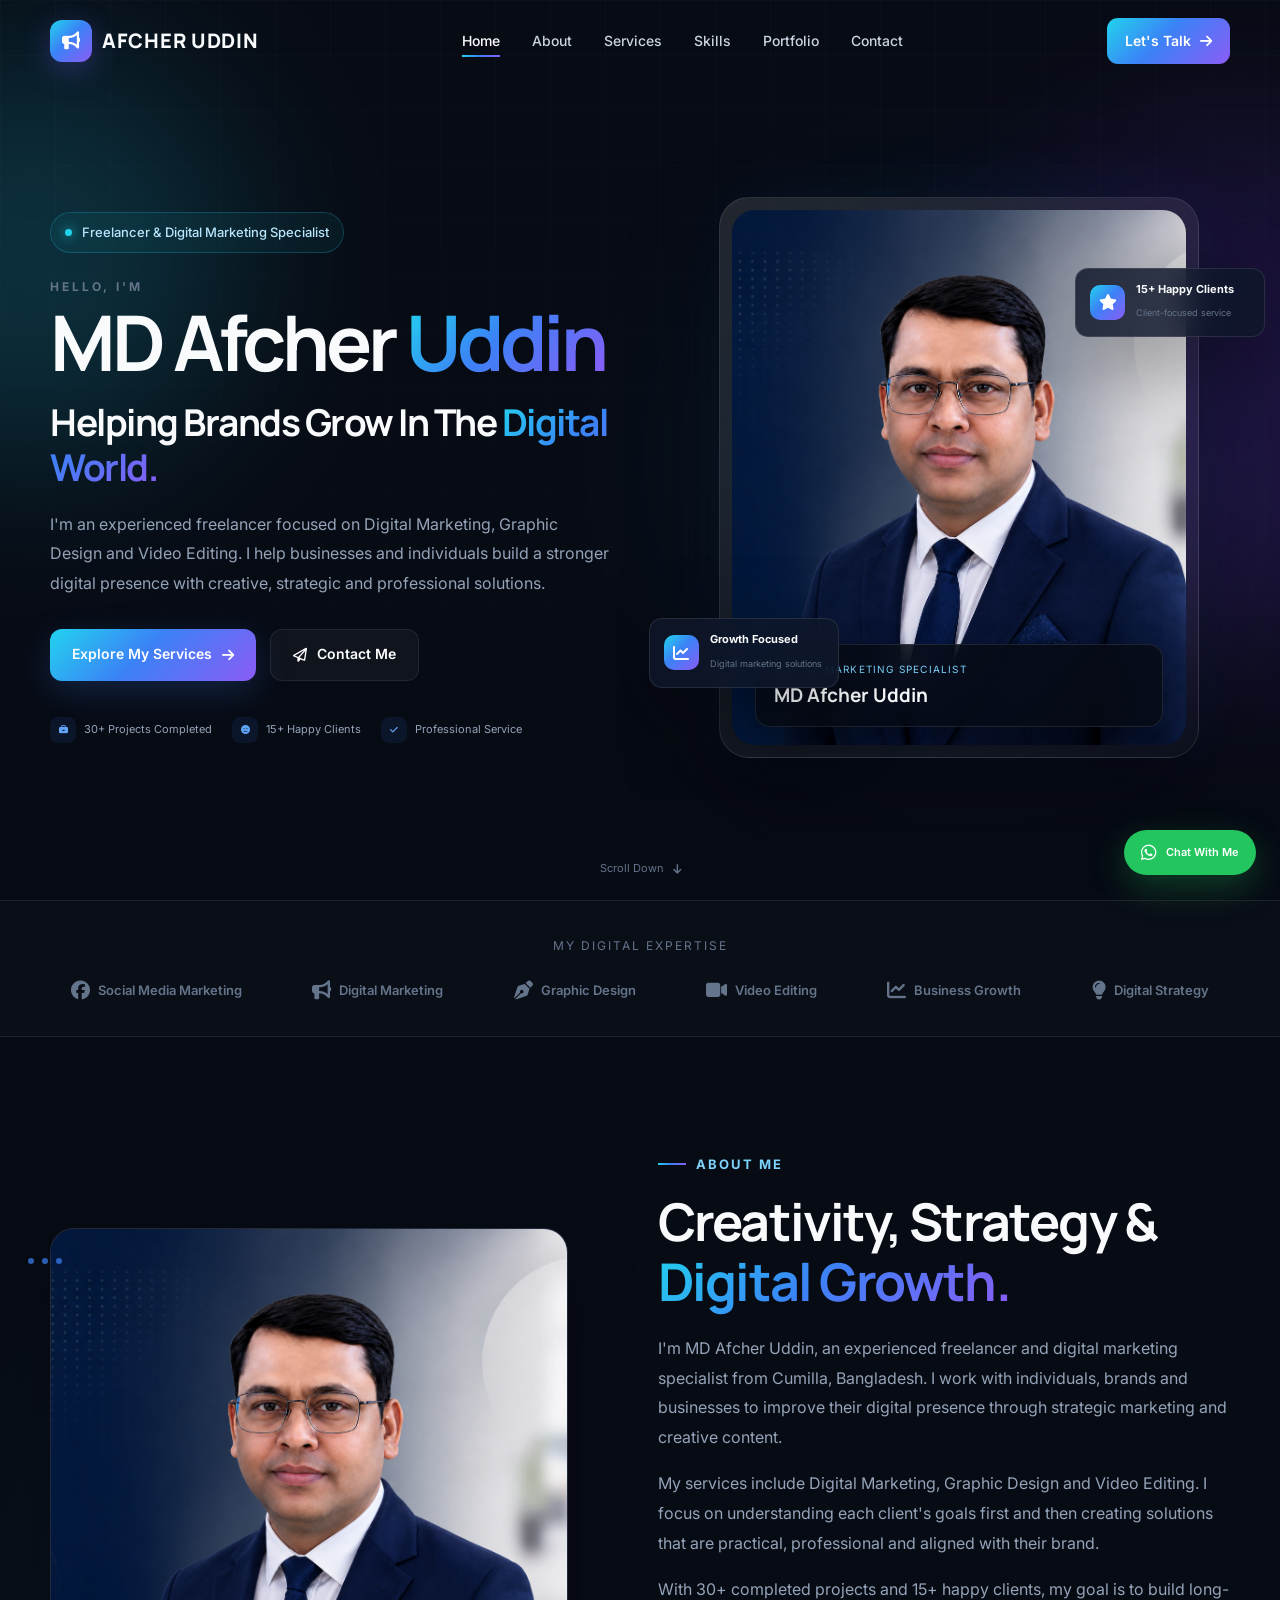
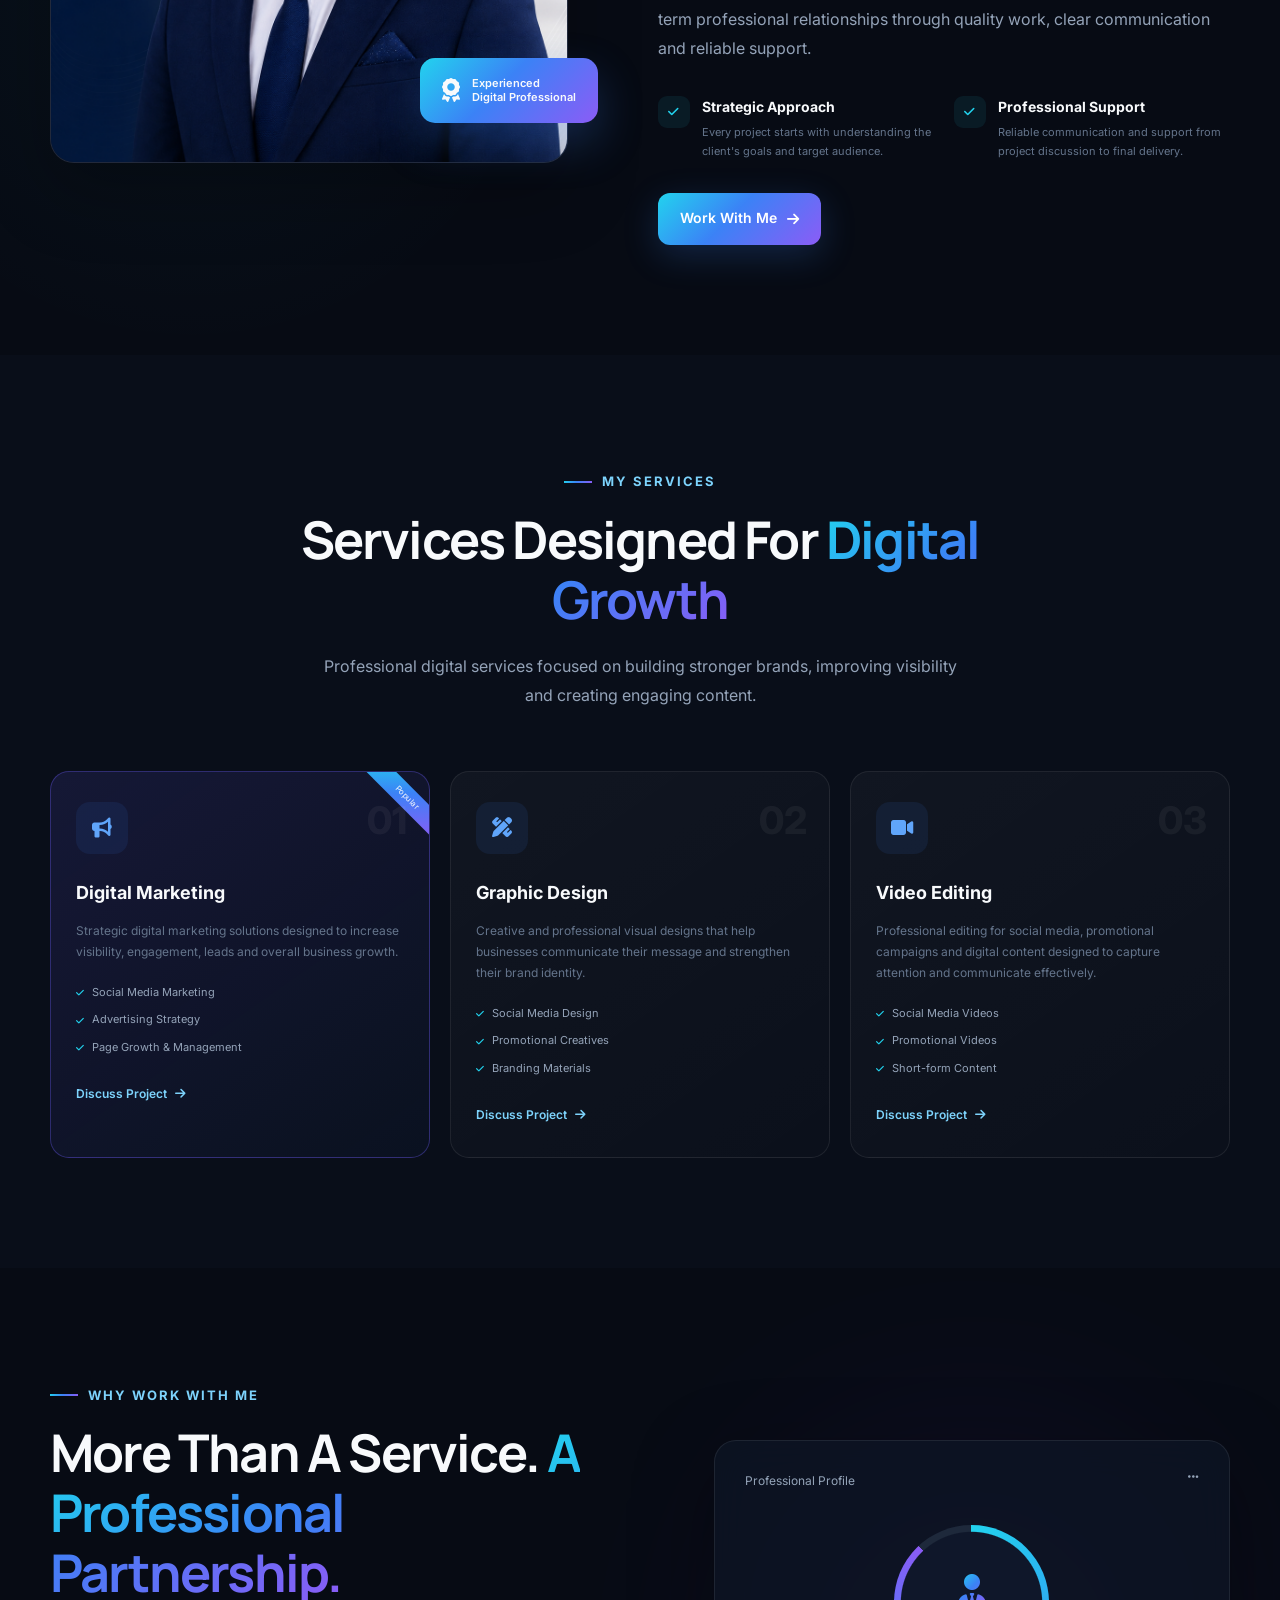
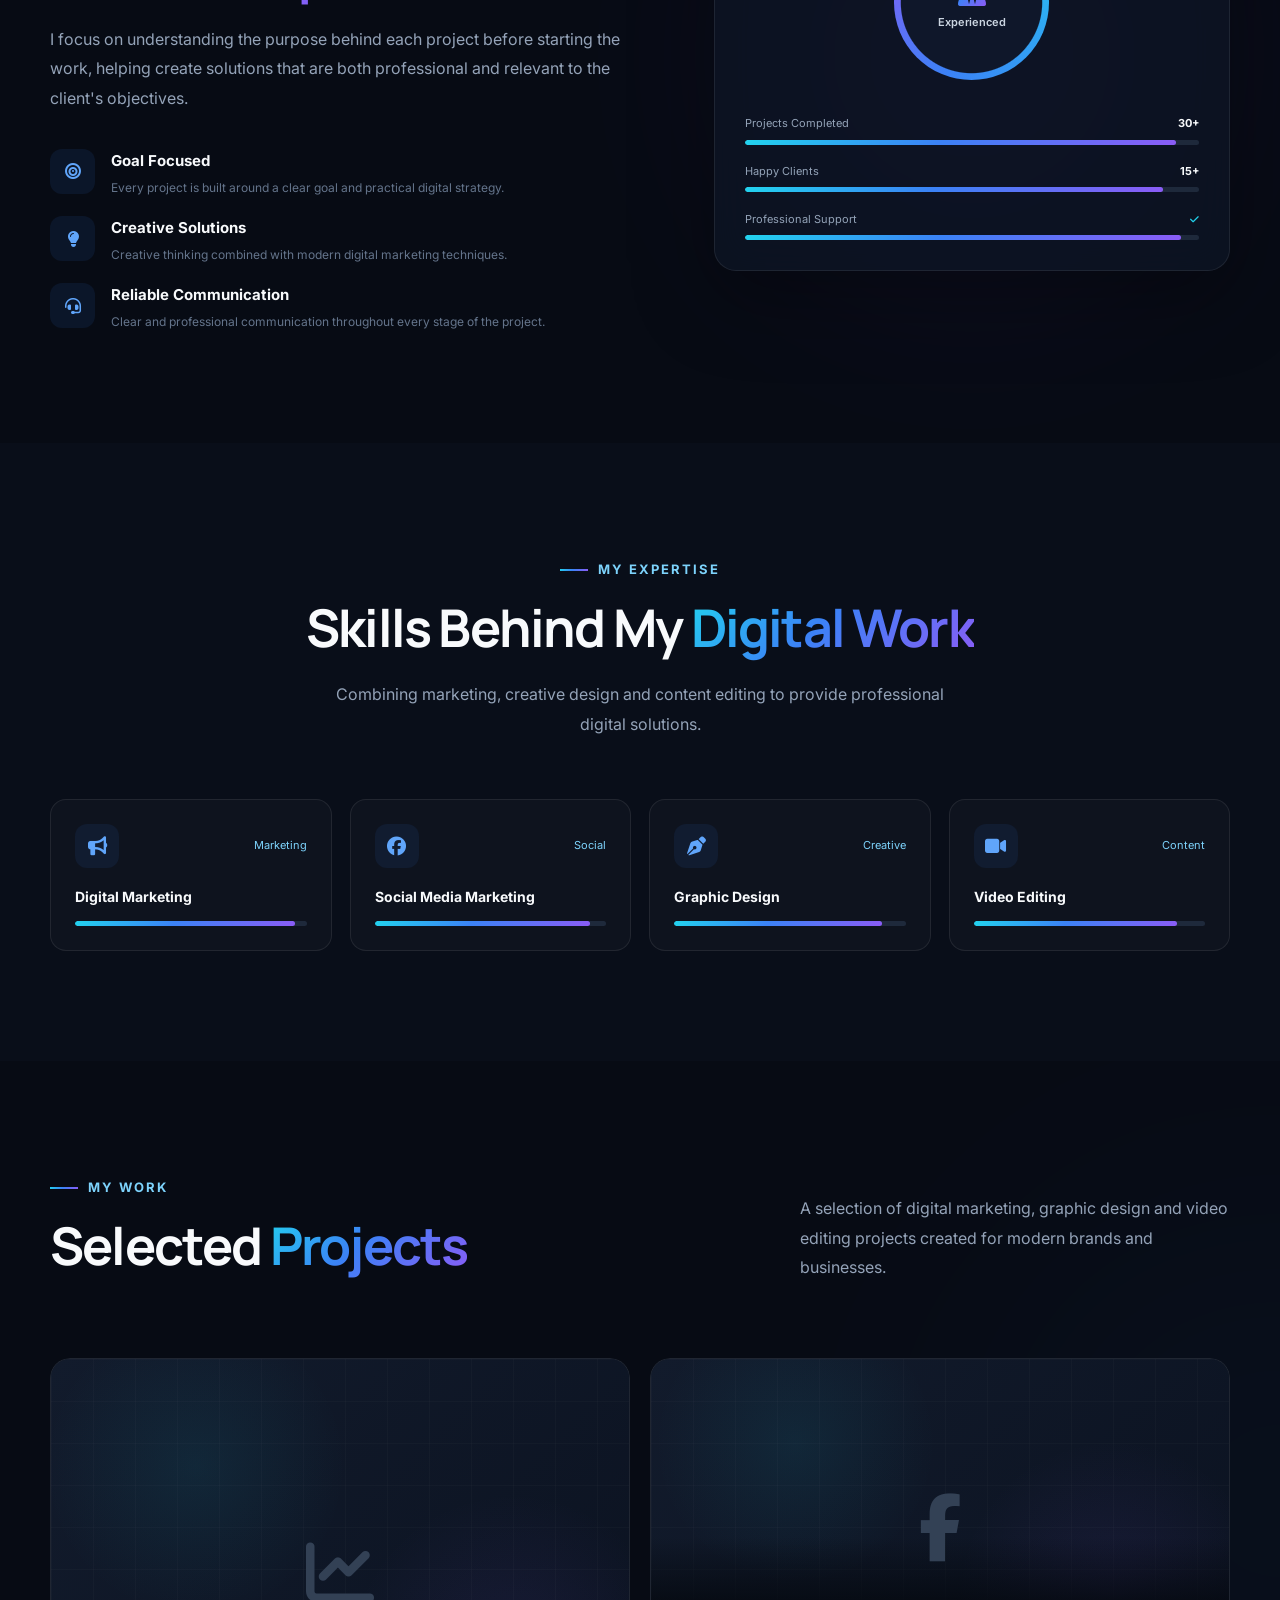
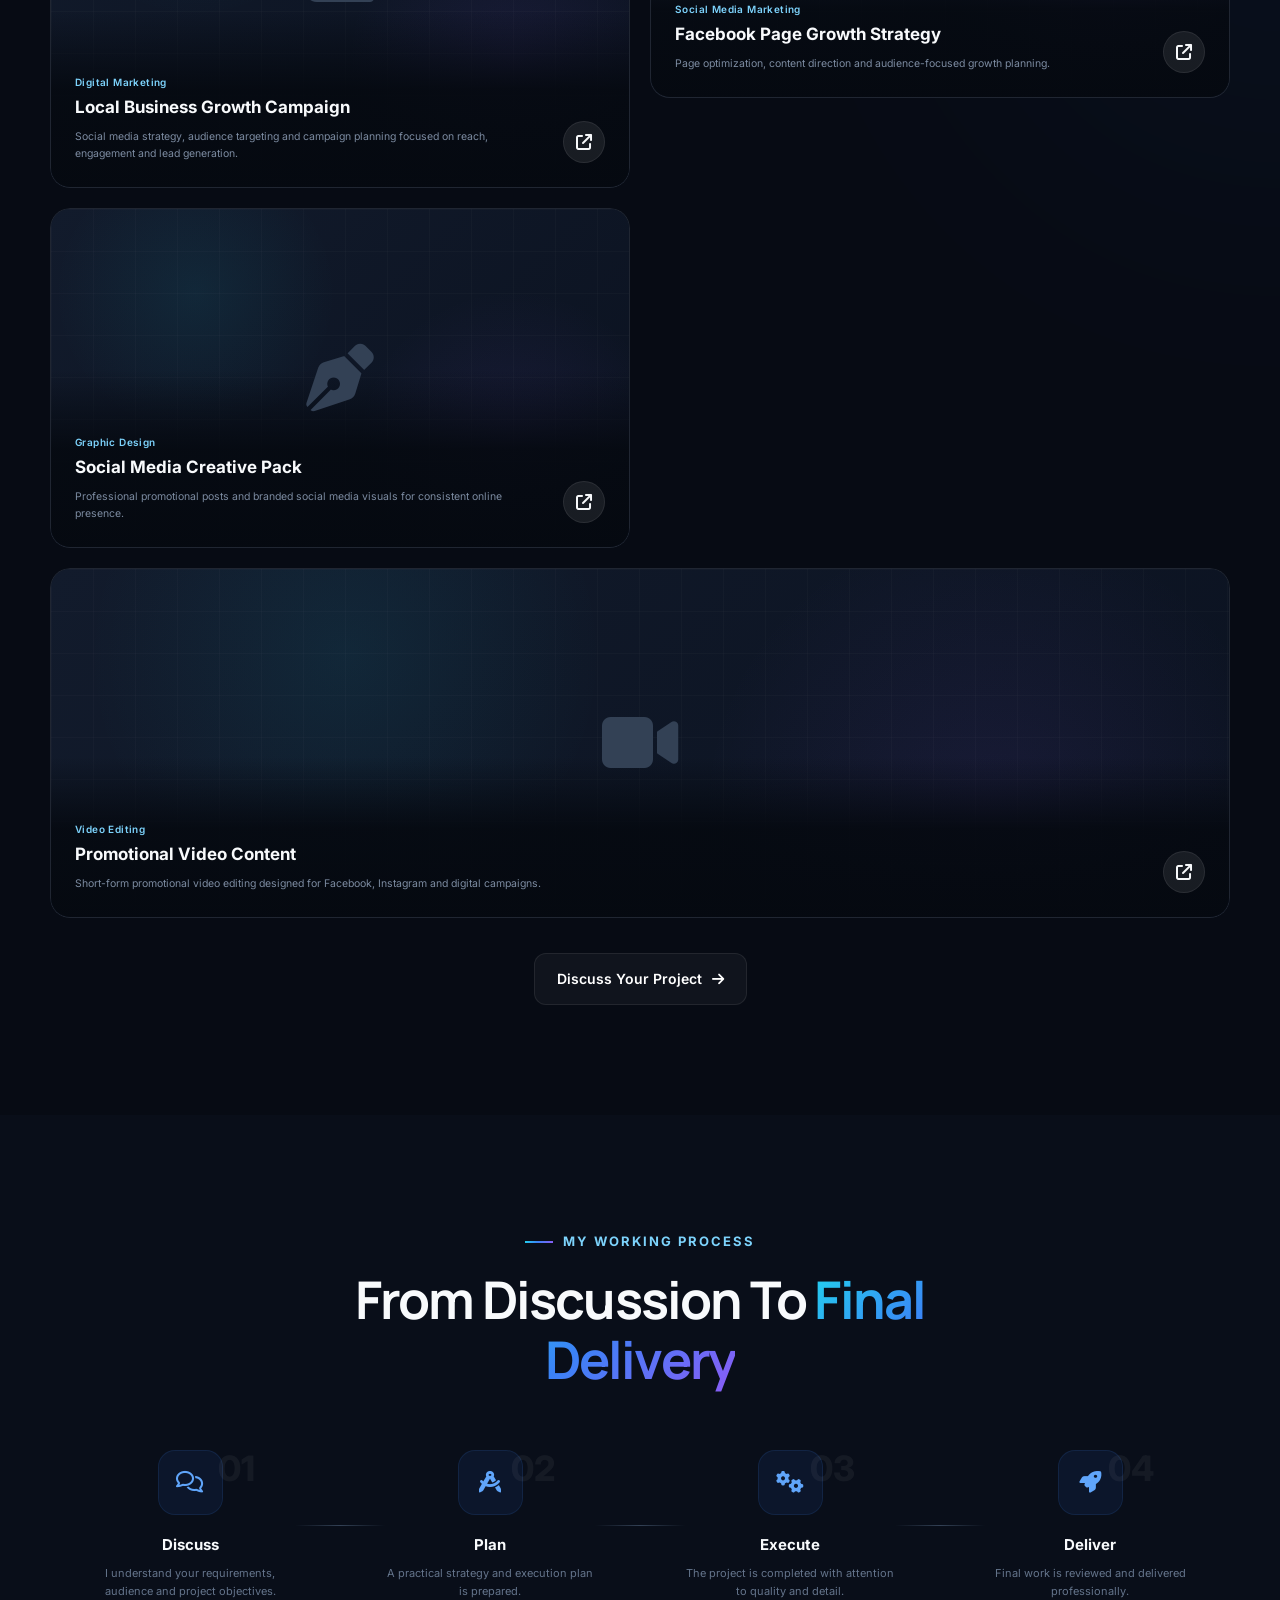
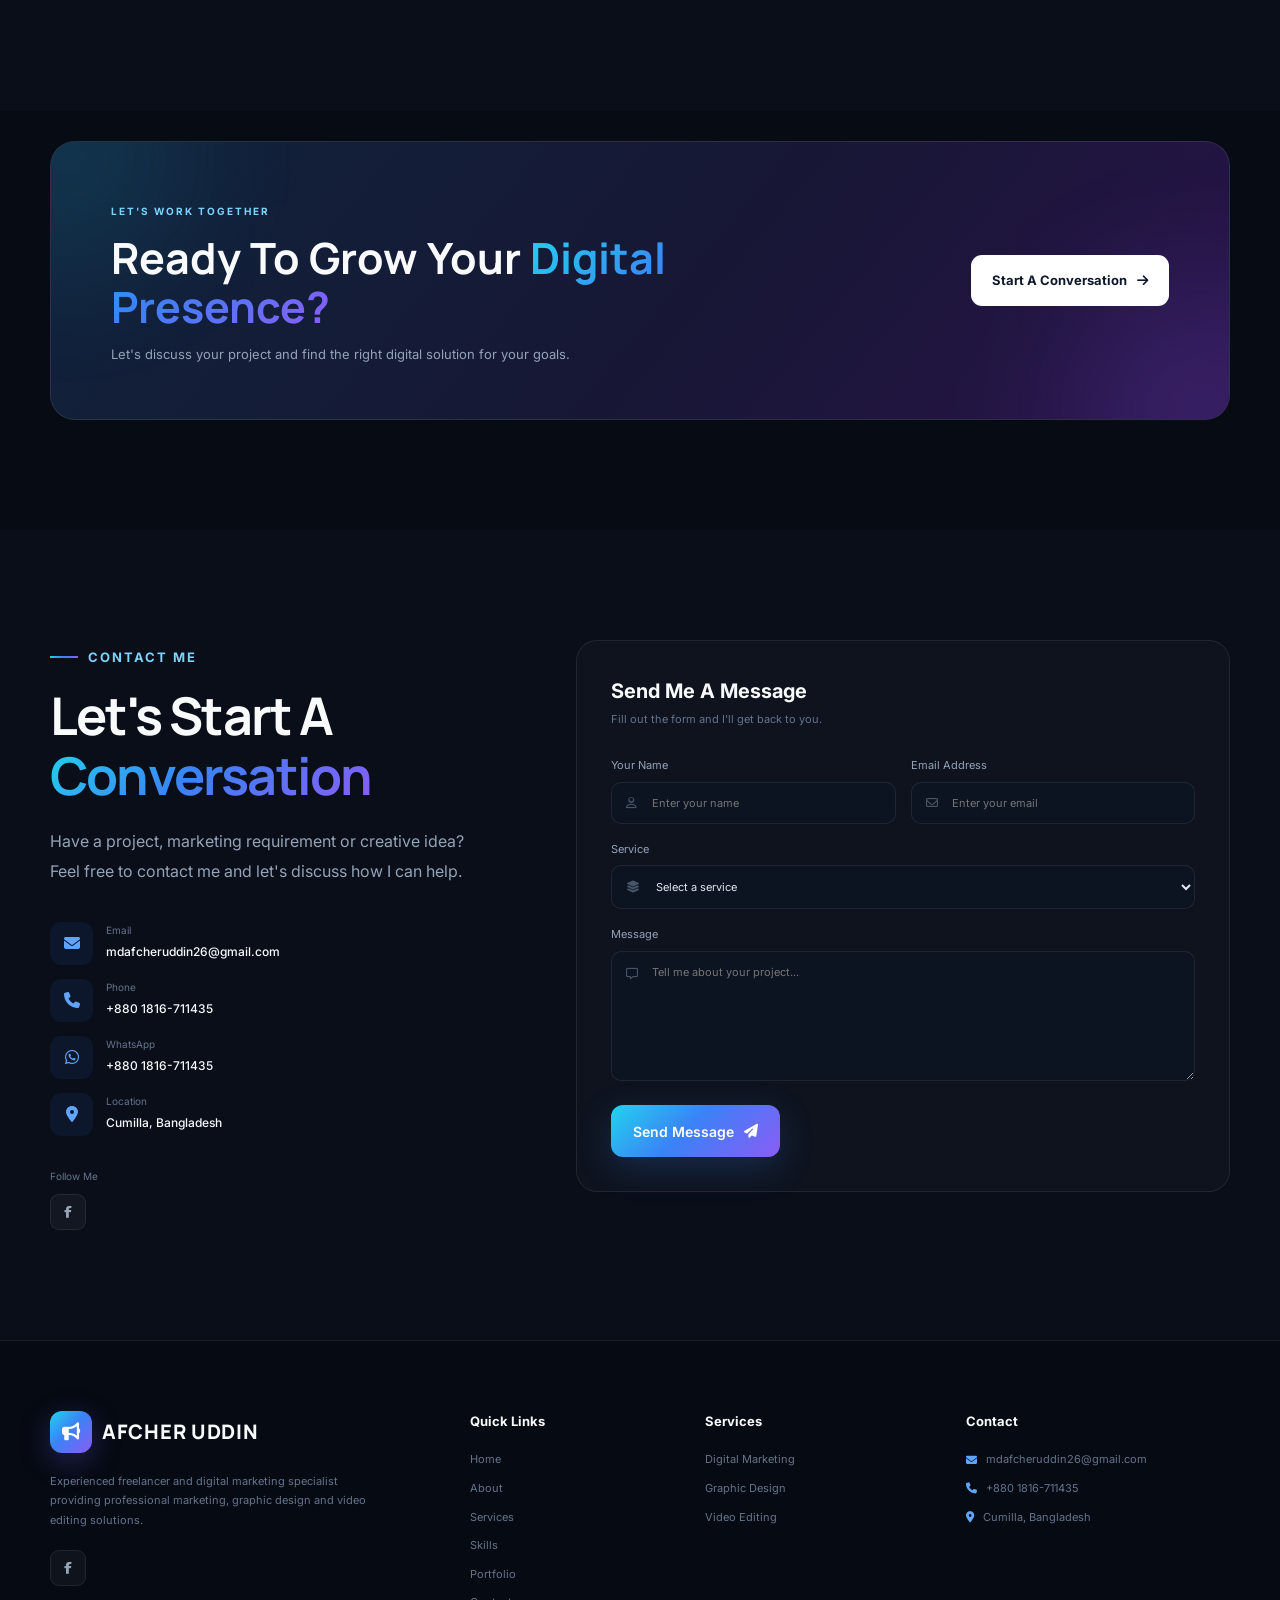
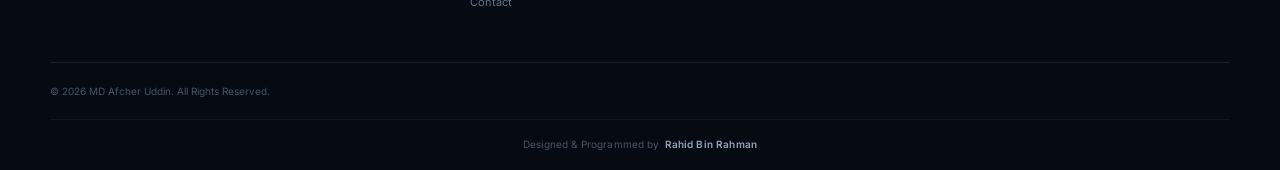
==== index.html @ 325a782a "Add files via upload" ====
<!DOCTYPE html>
<html lang="en">

<head>

    <!-- Google Tag Manager -->
    <script>
    (function(w,d,s,l,i){
        w[l]=w[l]||[];
        w[l].push({'gtm.start': new Date().getTime(),event:'gtm.js'});
        var f=d.getElementsByTagName(s)[0],
        j=d.createElement(s),
        dl=l!='dataLayer'?'&l='+l:'';
        j.async=true;
        j.src='https://www.googletagmanager.com/gtm.js?id='+i+dl;
        f.parentNode.insertBefore(j,f);
    })(window,document,'script','dataLayer','GTM-TC5W5PK8');
    </script>
    <!-- End Google Tag Manager -->

    <meta charset="UTF-8">
    <meta name="viewport" content="width=device-width, initial-scale=1.0">

    <meta name="description"
        content="Official portfolio of MD Afcher Uddin, an experienced freelancer and digital marketing specialist based in Cumilla, Bangladesh.">

    <meta name="keywords"
        content="MD Afcher Uddin, Freelancer, Digital Marketing, Graphic Design, Video Editing, Cumilla Bangladesh">

    <meta name="author" content="MD Afcher Uddin">

    <title>MD Afcher Uddin | Freelancer & Digital Marketing Specialist</title>

    <!-- Font Awesome -->
    <link rel="stylesheet"
        href="https://cdnjs.cloudflare.com/ajax/libs/font-awesome/6.5.2/css/all.min.css">

    <!-- Google Fonts -->
    <link rel="preconnect" href="https://fonts.googleapis.com">
    <link rel="preconnect" href="https://fonts.gstatic.com" crossorigin>

    <link
        href="https://fonts.googleapis.com/css2?family=Inter:wght@400;500;600;700;800&family=Manrope:wght@400;500;600;700;800&display=swap"
        rel="stylesheet">

    <!-- Main CSS -->
    <link rel="stylesheet" href="css/style.css">
</head>

<body>

    <!-- Google Tag Manager (noscript) -->
    <noscript>
        <iframe
            src="https://www.googletagmanager.com/ns.html?id=GTM-TC5W5PK8"
            height="0"
            width="0"
            style="display:none;visibility:hidden">
        </iframe>
    </noscript>
    <!-- End Google Tag Manager (noscript) -->


    <!-- HEADER -->
    <header class="header" id="header">

        <nav class="navbar container">

            <a href="#home" class="logo">

                <span class="logo-icon">
                    <i class="fa-solid fa-bullhorn"></i>
                </span>

                <span class="logo-text">
                    AFCHER UDDIN
                </span>

            </a>

            <ul class="nav-menu" id="navMenu">

                <li>
                    <a href="#home" class="nav-link active">
                        Home
                    </a>
                </li>

                <li>
                    <a href="#about" class="nav-link">
                        About
                    </a>
                </li>

                <li>
                    <a href="#services" class="nav-link">
                        Services
                    </a>
                </li>

                <li>
                    <a href="#skills" class="nav-link">
                        Skills
                    </a>
                </li>

                <li>
                    <a href="#portfolio" class="nav-link">
                        Portfolio
                    </a>
                </li>

                <li>
                    <a href="#contact" class="nav-link">
                        Contact
                    </a>
                </li>

            </ul>

            <div class="nav-actions">

                <a href="#contact" class="nav-btn">
                    Let's Talk
                    <i class="fa-solid fa-arrow-right"></i>
                </a>

                <button
                    class="menu-toggle"
                    id="menuToggle"
                    aria-label="Open navigation menu">

                    <i class="fa-solid fa-bars"></i>

                </button>

            </div>

        </nav>

    </header>


    <main>

        <!-- HERO -->
        <section class="hero section" id="home">

            <div class="hero-bg">
                <div class="hero-shape shape-one"></div>
                <div class="hero-shape shape-two"></div>
                <div class="hero-grid"></div>
            </div>

            <div class="hero-container container">

                <div class="hero-content">

                    <div class="hero-badge">
                        <span class="badge-dot"></span>
                        Freelancer & Digital Marketing Specialist
                    </div>

                    <p class="hero-intro">
                        HELLO, I'M
                    </p>

                    <h1 class="hero-title">

                        MD Afcher

                        <span class="gradient-text">
                            Uddin
                        </span>

                    </h1>

                    <h2 class="hero-subtitle">

                        Helping Brands Grow In The

                        <span class="gradient-text">
                            Digital World.
                        </span>

                    </h2>

                    <p class="hero-description">
                        I'm an experienced freelancer focused on Digital Marketing,
                        Graphic Design and Video Editing. I help businesses and
                        individuals build a stronger digital presence with creative,
                        strategic and professional solutions.
                    </p>

                    <div class="hero-buttons">

                        <a href="#services" class="primary-btn">

                            Explore My Services

                            <i class="fa-solid fa-arrow-right"></i>

                        </a>

                        <a href="#contact" class="secondary-btn">

                            <i class="fa-regular fa-paper-plane"></i>

                            Contact Me

                        </a>

                    </div>


                    <div class="hero-highlights">

                        <div class="hero-highlight">

                            <span class="highlight-icon">
                                <i class="fa-solid fa-briefcase"></i>
                            </span>

                            <span>
                                30+ Projects Completed
                            </span>

                        </div>


                        <div class="hero-highlight">

                            <span class="highlight-icon">
                                <i class="fa-solid fa-face-smile"></i>
                            </span>

                            <span>
                                15+ Happy Clients
                            </span>

                        </div>


                        <div class="hero-highlight">

                            <span class="highlight-icon">
                                <i class="fa-solid fa-check"></i>
                            </span>

                            <span>
                                Professional Service
                            </span>

                        </div>

                    </div>

                </div>


                <!-- HERO PHOTO -->
                <div class="hero-visual hero-person-visual">

                    <div class="hero-image-glow"></div>

                    <div class="hero-person-card">

                        <div class="hero-photo-frame">

                            <img
                                src="images/afcher-uddin.png"
                                alt="MD Afcher Uddin"
                                class="hero-person-image">

                        </div>

                        <div class="hero-name-card">

                            <span>
                                Digital Marketing Specialist
                            </span>

                            <strong>
                                MD Afcher Uddin
                            </strong>

                        </div>

                    </div>


                    <div class="floating-card floating-card-one">

                        <div class="floating-icon">
                            <i class="fa-solid fa-chart-line"></i>
                        </div>

                        <div>
                            <strong>Growth Focused</strong>
                            <span>Digital marketing solutions</span>
                        </div>

                    </div>


                    <div class="floating-card floating-card-two">

                        <div class="floating-icon">
                            <i class="fa-solid fa-star"></i>
                        </div>

                        <div>
                            <strong>15+ Happy Clients</strong>
                            <span>Client-focused service</span>
                        </div>

                    </div>

                </div>

            </div>


            <a href="#about" class="scroll-down">

                <span>
                    Scroll Down
                </span>

                <i class="fa-solid fa-arrow-down"></i>

            </a>

        </section>


        <!-- EXPERTISE STRIP -->
        <section class="trusted-section">

            <div class="container">

                <p class="trusted-title">
                    My Digital Expertise
                </p>

                <div class="trusted-items">

                    <div class="trusted-item">
                        <i class="fa-brands fa-facebook"></i>
                        <span>Social Media Marketing</span>
                    </div>

                    <div class="trusted-item">
                        <i class="fa-solid fa-bullhorn"></i>
                        <span>Digital Marketing</span>
                    </div>

                    <div class="trusted-item">
                        <i class="fa-solid fa-pen-nib"></i>
                        <span>Graphic Design</span>
                    </div>

                    <div class="trusted-item">
                        <i class="fa-solid fa-video"></i>
                        <span>Video Editing</span>
                    </div>

                    <div class="trusted-item">
                        <i class="fa-solid fa-chart-line"></i>
                        <span>Business Growth</span>
                    </div>

                    <div class="trusted-item">
                        <i class="fa-solid fa-lightbulb"></i>
                        <span>Digital Strategy</span>
                    </div>

                </div>

            </div>

        </section>


        <!-- ABOUT -->
        <section class="about section" id="about">

            <div class="container about-container">

                <div class="about-visual">

                    <div class="about-image-box">

                        <img
                            src="images/afcher-uddin.png"
                            alt="MD Afcher Uddin">

                    </div>


                    <div class="about-experience-card">

                        <i class="fa-solid fa-award"></i>

                        <span>
                            Experienced
                            <br>
                            Digital Professional
                        </span>

                    </div>


                    <div class="about-decoration">
                        <span></span>
                        <span></span>
                        <span></span>
                    </div>

                </div>


                <div class="about-content">

                    <div class="section-label">
                        <span></span>
                        ABOUT ME
                    </div>

                    <h2 class="section-title">

                        Creativity, Strategy &

                        <span>
                            Digital Growth.
                        </span>

                    </h2>

                    <p class="section-description">
                        I'm MD Afcher Uddin, an experienced freelancer and digital
                        marketing specialist from Cumilla, Bangladesh. I work with
                        individuals, brands and businesses to improve their digital
                        presence through strategic marketing and creative content.
                    </p>

                    <p class="section-description">
                        My services include Digital Marketing, Graphic Design and
                        Video Editing. I focus on understanding each client's goals
                        first and then creating solutions that are practical,
                        professional and aligned with their brand.
                    </p>

                    <p class="section-description">
                        With 30+ completed projects and 15+ happy clients, my goal is
                        to build long-term professional relationships through quality
                        work, clear communication and reliable support.
                    </p>


                    <div class="about-features">

                        <div class="about-feature">

                            <div class="feature-check">
                                <i class="fa-solid fa-check"></i>
                            </div>

                            <div>

                                <h4>
                                    Strategic Approach
                                </h4>

                                <p>
                                    Every project starts with understanding the
                                    client's goals and target audience.
                                </p>

                            </div>

                        </div>


                        <div class="about-feature">

                            <div class="feature-check">
                                <i class="fa-solid fa-check"></i>
                            </div>

                            <div>

                                <h4>
                                    Professional Support
                                </h4>

                                <p>
                                    Reliable communication and support from project
                                    discussion to final delivery.
                                </p>

                            </div>

                        </div>

                    </div>


                    <a href="#contact" class="primary-btn">

                        Work With Me

                        <i class="fa-solid fa-arrow-right"></i>

                    </a>

                </div>

            </div>

        </section>


        <!-- SERVICES -->
        <section class="services section" id="services">

            <div class="container">

                <div class="section-heading center">

                    <div class="section-label">
                        <span></span>
                        MY SERVICES
                    </div>

                    <h2 class="section-title">

                        Services Designed For

                        <span>
                            Digital Growth
                        </span>

                    </h2>

                    <p class="section-description">
                        Professional digital services focused on building stronger
                        brands, improving visibility and creating engaging content.
                    </p>

                </div>


                <div class="services-grid">

                    <!-- SERVICE 01 -->
                    <article class="service-card featured">

                        <div class="featured-tag">
                            Popular
                        </div>

                        <div class="service-number">
                            01
                        </div>

                        <div class="service-icon">
                            <i class="fa-solid fa-bullhorn"></i>
                        </div>

                        <h3>
                            Digital Marketing
                        </h3>

                        <p>
                            Strategic digital marketing solutions designed to
                            increase visibility, engagement, leads and overall
                            business growth.
                        </p>

                        <ul>

                            <li>
                                <i class="fa-solid fa-check"></i>
                                Social Media Marketing
                            </li>

                            <li>
                                <i class="fa-solid fa-check"></i>
                                Advertising Strategy
                            </li>

                            <li>
                                <i class="fa-solid fa-check"></i>
                                Page Growth & Management
                            </li>

                        </ul>

                        <a href="#contact" class="service-link">

                            Discuss Project

                            <i class="fa-solid fa-arrow-right"></i>

                        </a>

                    </article>


                    <!-- SERVICE 02 -->
                    <article class="service-card">

                        <div class="service-number">
                            02
                        </div>

                        <div class="service-icon">
                            <i class="fa-solid fa-pen-ruler"></i>
                        </div>

                        <h3>
                            Graphic Design
                        </h3>

                        <p>
                            Creative and professional visual designs that help
                            businesses communicate their message and strengthen
                            their brand identity.
                        </p>

                        <ul>

                            <li>
                                <i class="fa-solid fa-check"></i>
                                Social Media Design
                            </li>

                            <li>
                                <i class="fa-solid fa-check"></i>
                                Promotional Creatives
                            </li>

                            <li>
                                <i class="fa-solid fa-check"></i>
                                Branding Materials
                            </li>

                        </ul>

                        <a href="#contact" class="service-link">

                            Discuss Project

                            <i class="fa-solid fa-arrow-right"></i>

                        </a>

                    </article>


                    <!-- SERVICE 03 -->
                    <article class="service-card">

                        <div class="service-number">
                            03
                        </div>

                        <div class="service-icon">
                            <i class="fa-solid fa-video"></i>
                        </div>

                        <h3>
                            Video Editing
                        </h3>

                        <p>
                            Professional editing for social media, promotional
                            campaigns and digital content designed to capture
                            attention and communicate effectively.
                        </p>

                        <ul>

                            <li>
                                <i class="fa-solid fa-check"></i>
                                Social Media Videos
                            </li>

                            <li>
                                <i class="fa-solid fa-check"></i>
                                Promotional Videos
                            </li>

                            <li>
                                <i class="fa-solid fa-check"></i>
                                Short-form Content
                            </li>

                        </ul>

                        <a href="#contact" class="service-link">

                            Discuss Project

                            <i class="fa-solid fa-arrow-right"></i>

                        </a>

                    </article>

                </div>

            </div>

        </section>


        <!-- WHY WORK WITH ME -->
        <section class="why-us section">

            <div class="container why-container">

                <div class="why-content">

                    <div class="section-label">
                        <span></span>
                        WHY WORK WITH ME
                    </div>

                    <h2 class="section-title">

                        More Than A Service.

                        <span>
                            A Professional Partnership.
                        </span>

                    </h2>

                    <p class="section-description">
                        I focus on understanding the purpose behind each project
                        before starting the work, helping create solutions that are
                        both professional and relevant to the client's objectives.
                    </p>


                    <div class="why-list">

                        <div class="why-item">

                            <div class="why-icon">
                                <i class="fa-solid fa-bullseye"></i>
                            </div>

                            <div>

                                <h4>
                                    Goal Focused
                                </h4>

                                <p>
                                    Every project is built around a clear goal and
                                    practical digital strategy.
                                </p>

                            </div>

                        </div>


                        <div class="why-item">

                            <div class="why-icon">
                                <i class="fa-solid fa-lightbulb"></i>
                            </div>

                            <div>

                                <h4>
                                    Creative Solutions
                                </h4>

                                <p>
                                    Creative thinking combined with modern digital
                                    marketing techniques.
                                </p>

                            </div>

                        </div>


                        <div class="why-item">

                            <div class="why-icon">
                                <i class="fa-solid fa-headset"></i>
                            </div>

                            <div>

                                <h4>
                                    Reliable Communication
                                </h4>

                                <p>
                                    Clear and professional communication throughout
                                    every stage of the project.
                                </p>

                            </div>

                        </div>

                    </div>

                </div>


                <div class="why-visual">

                    <div class="why-main-card">

                        <div class="why-card-top">

                            <span>
                                Professional Profile
                            </span>

                            <i class="fa-solid fa-ellipsis"></i>

                        </div>


                        <div class="professional-circle">

                            <div class="score-circle">

                                <i class="fa-solid fa-user-tie"></i>

                                <span>
                                    Experienced
                                </span>

                            </div>

                        </div>


                        <div class="performance-list">

                            <div class="performance-item">

                                <div class="performance-info">

                                    <span>
                                        Projects Completed
                                    </span>

                                    <strong>
                                        30+
                                    </strong>

                                </div>

                                <div class="progress-bar">
                                    <span style="width: 95%;"></span>
                                </div>

                            </div>


                            <div class="performance-item">

                                <div class="performance-info">

                                    <span>
                                        Happy Clients
                                    </span>

                                    <strong>
                                        15+
                                    </strong>

                                </div>

                                <div class="progress-bar">
                                    <span style="width: 92%;"></span>
                                </div>

                            </div>


                            <div class="performance-item">

                                <div class="performance-info">

                                    <span>
                                        Professional Support
                                    </span>

                                    <i class="fa-solid fa-check"></i>

                                </div>

                                <div class="progress-bar">
                                    <span style="width: 96%;"></span>
                                </div>

                            </div>

                        </div>

                    </div>

                </div>

            </div>

        </section>


        <!-- SKILLS -->
        <section class="skills section" id="skills">

            <div class="container">

                <div class="section-heading center">

                    <div class="section-label">
                        <span></span>
                        MY EXPERTISE
                    </div>

                    <h2 class="section-title">

                        Skills Behind My

                        <span>
                            Digital Work
                        </span>

                    </h2>

                    <p class="section-description">
                        Combining marketing, creative design and content editing to
                        provide professional digital solutions.
                    </p>

                </div>


                <div class="skills-wrapper">

                    <div class="skill-card">

                        <div class="skill-top">

                            <div class="skill-icon">
                                <i class="fa-solid fa-bullhorn"></i>
                            </div>

                            <span>
                                Marketing
                            </span>

                        </div>

                        <h4>
                            Digital Marketing
                        </h4>

                        <div class="skill-progress">
                            <span style="width: 95%;"></span>
                        </div>

                    </div>


                    <div class="skill-card">

                        <div class="skill-top">

                            <div class="skill-icon">
                                <i class="fa-brands fa-facebook"></i>
                            </div>

                            <span>
                                Social
                            </span>

                        </div>

                        <h4>
                            Social Media Marketing
                        </h4>

                        <div class="skill-progress">
                            <span style="width: 93%;"></span>
                        </div>

                    </div>


                    <div class="skill-card">

                        <div class="skill-top">

                            <div class="skill-icon">
                                <i class="fa-solid fa-pen-nib"></i>
                            </div>

                            <span>
                                Creative
                            </span>

                        </div>

                        <h4>
                            Graphic Design
                        </h4>

                        <div class="skill-progress">
                            <span style="width: 90%;"></span>
                        </div>

                    </div>


                    <div class="skill-card">

                        <div class="skill-top">

                            <div class="skill-icon">
                                <i class="fa-solid fa-video"></i>
                            </div>

                            <span>
                                Content
                            </span>

                        </div>

                        <h4>
                            Video Editing
                        </h4>

                        <div class="skill-progress">
                            <span style="width: 88%;"></span>
                        </div>

                    </div>

                </div>

            </div>

        </section>

        <!-- PORTFOLIO -->
        <section class="portfolio section" id="portfolio">

            <div class="container">

                <div class="section-heading portfolio-heading">

                    <div>

                        <div class="section-label">
                            <span></span>
                            MY WORK
                        </div>

                        <h2 class="section-title">

                            Selected

                            <span>
                                Projects
                            </span>

                        </h2>

                    </div>

                    <p class="section-description">
                        A selection of digital marketing, graphic design and
                        video editing projects created for modern brands and businesses.
                    </p>

                </div>


                <div class="portfolio-grid">

                    <article class="portfolio-card portfolio-large">

                        <div class="portfolio-image">

                            <div class="portfolio-placeholder">
                                <i class="fa-solid fa-chart-line"></i>
                            </div>

                            <div class="portfolio-overlay">

                                <div>
                                    <span>Digital Marketing</span>
                                    <h3>Local Business Growth Campaign</h3>
                                    <p>
                                        Social media strategy, audience targeting and
                                        campaign planning focused on reach, engagement
                                        and lead generation.
                                    </p>
                                </div>

                                <a href="#contact" aria-label="Discuss this project">
                                    <i class="fa-solid fa-arrow-up-right-from-square"></i>
                                </a>

                            </div>

                        </div>

                    </article>


                    <article class="portfolio-card">

                        <div class="portfolio-image">

                            <div class="portfolio-placeholder">
                                <i class="fa-brands fa-facebook-f"></i>
                            </div>

                            <div class="portfolio-overlay">

                                <div>
                                    <span>Social Media Marketing</span>
                                    <h3>Facebook Page Growth Strategy</h3>
                                    <p>
                                        Page optimization, content direction and
                                        audience-focused growth planning.
                                    </p>
                                </div>

                                <a href="#contact" aria-label="Discuss this project">
                                    <i class="fa-solid fa-arrow-up-right-from-square"></i>
                                </a>

                            </div>

                        </div>

                    </article>


                    <article class="portfolio-card">

                        <div class="portfolio-image">

                            <div class="portfolio-placeholder">
                                <i class="fa-solid fa-pen-nib"></i>
                            </div>

                            <div class="portfolio-overlay">

                                <div>
                                    <span>Graphic Design</span>
                                    <h3>Social Media Creative Pack</h3>
                                    <p>
                                        Professional promotional posts and branded
                                        social media visuals for consistent online presence.
                                    </p>
                                </div>

                                <a href="#contact" aria-label="Discuss this project">
                                    <i class="fa-solid fa-arrow-up-right-from-square"></i>
                                </a>

                            </div>

                        </div>

                    </article>


                    <article class="portfolio-card portfolio-wide">

                        <div class="portfolio-image">

                            <div class="portfolio-placeholder">
                                <i class="fa-solid fa-video"></i>
                            </div>

                            <div class="portfolio-overlay">

                                <div>
                                    <span>Video Editing</span>
                                    <h3>Promotional Video Content</h3>
                                    <p>
                                        Short-form promotional video editing designed
                                        for Facebook, Instagram and digital campaigns.
                                    </p>
                                </div>

                                <a href="#contact" aria-label="Discuss this project">
                                    <i class="fa-solid fa-arrow-up-right-from-square"></i>
                                </a>

                            </div>

                        </div>

                    </article>

                </div>


                <div class="portfolio-button">

                    <a href="#contact" class="secondary-btn">
                        Discuss Your Project
                        <i class="fa-solid fa-arrow-right"></i>
                    </a>

                </div>

            </div>

        </section>


        <!-- PROCESS -->
        <section class="process section">

            <div class="container">

                <div class="section-heading center">

                    <div class="section-label">
                        <span></span>
                        MY WORKING PROCESS
                    </div>

                    <h2 class="section-title">

                        From Discussion To

                        <span>
                            Final Delivery
                        </span>

                    </h2>

                </div>


                <div class="process-grid">

                    <div class="process-card">

                        <span class="process-number">
                            01
                        </span>

                        <div class="process-icon">
                            <i class="fa-regular fa-comments"></i>
                        </div>

                        <h3>
                            Discuss
                        </h3>

                        <p>
                            I understand your requirements, audience and project
                            objectives.
                        </p>

                    </div>


                    <div class="process-line"></div>


                    <div class="process-card">

                        <span class="process-number">
                            02
                        </span>

                        <div class="process-icon">
                            <i class="fa-solid fa-compass-drafting"></i>
                        </div>

                        <h3>
                            Plan
                        </h3>

                        <p>
                            A practical strategy and execution plan is prepared.
                        </p>

                    </div>


                    <div class="process-line"></div>


                    <div class="process-card">

                        <span class="process-number">
                            03
                        </span>

                        <div class="process-icon">
                            <i class="fa-solid fa-gears"></i>
                        </div>

                        <h3>
                            Execute
                        </h3>

                        <p>
                            The project is completed with attention to quality
                            and detail.
                        </p>

                    </div>


                    <div class="process-line"></div>


                    <div class="process-card">

                        <span class="process-number">
                            04
                        </span>

                        <div class="process-icon">
                            <i class="fa-solid fa-rocket"></i>
                        </div>

                        <h3>
                            Deliver
                        </h3>

                        <p>
                            Final work is reviewed and delivered professionally.
                        </p>

                    </div>

                </div>

            </div>

        </section>


        <!-- CTA -->
        <section class="cta-section">

            <div class="container">

                <div class="cta-box">

                    <div class="cta-decoration cta-decoration-one"></div>
                    <div class="cta-decoration cta-decoration-two"></div>

                    <div class="cta-content">

                        <span class="cta-small">
                            LET'S WORK TOGETHER
                        </span>

                        <h2>

                            Ready To Grow Your

                            <span>
                                Digital Presence?
                            </span>

                        </h2>

                        <p>
                            Let's discuss your project and find the right digital
                            solution for your goals.
                        </p>

                    </div>


                    <a href="#contact" class="cta-btn">

                        Start A Conversation

                        <i class="fa-solid fa-arrow-right"></i>

                    </a>

                </div>

            </div>

        </section>


        <!-- CONTACT -->
        <section class="contact section" id="contact">

            <div class="container contact-container">

                <div class="contact-info">

                    <div class="section-label">
                        <span></span>
                        CONTACT ME
                    </div>

                    <h2 class="section-title">

                        Let's Start A

                        <span>
                            Conversation
                        </span>

                    </h2>

                    <p class="section-description">
                        Have a project, marketing requirement or creative idea?
                        Feel free to contact me and let's discuss how I can help.
                    </p>


                    <div class="contact-details">

                        <!-- EMAIL -->
                        <a
                            href="mailto:mdafcheruddin26@gmail.com"
                            class="contact-item">

                            <div class="contact-icon">
                                <i class="fa-solid fa-envelope"></i>
                            </div>

                            <div>

                                <span>
                                    Email
                                </span>

                                <strong>
                                    mdafcheruddin26@gmail.com
                                </strong>

                            </div>

                        </a>


                        <!-- PHONE -->
                        <a
                            href="tel:+8801816711435"
                            class="contact-item">

                            <div class="contact-icon">
                                <i class="fa-solid fa-phone"></i>
                            </div>

                            <div>

                                <span>
                                    Phone
                                </span>

                                <strong>
                                    +880 1816-711435
                                </strong>

                            </div>

                        </a>


                        <!-- WHATSAPP -->
                        <a
                            href="https://wa.me/8801816711435"
                            target="_blank"
                            rel="noopener noreferrer"
                            class="contact-item">

                            <div class="contact-icon">
                                <i class="fa-brands fa-whatsapp"></i>
                            </div>

                            <div>

                                <span>
                                    WhatsApp
                                </span>

                                <strong>
                                    +880 1816-711435
                                </strong>

                            </div>

                        </a>


                        <!-- LOCATION -->
                        <div class="contact-item">

                            <div class="contact-icon">
                                <i class="fa-solid fa-location-dot"></i>
                            </div>

                            <div>

                                <span>
                                    Location
                                </span>

                                <strong>
                                    Cumilla, Bangladesh
                                </strong>

                            </div>

                        </div>

                    </div>


                    <!-- SOCIAL -->
                    <div class="contact-social">

                        <span>
                            Follow Me
                        </span>

                        <div class="social-links">

                            <a
                                href="https://www.facebook.com/afcheruddindipu"
                                target="_blank"
                                rel="noopener noreferrer"
                                aria-label="Facebook">

                                <i class="fa-brands fa-facebook-f"></i>

                            </a>

                        </div>

                    </div>

                </div>


                <!-- CONTACT FORM -->
                <div class="contact-form-wrapper">

                    <form
                        class="contact-form"
                        id="contactForm"
                        action="https://formsubmit.co/mdafcheruddin26@gmail.com"
                        method="POST">


                        <!-- FormSubmit Settings -->
                        <input
                            type="hidden"
                            name="_subject"
                            value="New Website Message - MD Afcher Uddin">

                        <input
                            type="hidden"
                            name="_template"
                            value="table">

                        <input
                            type="hidden"
                            name="_captcha"
                            value="false">


                        <div class="form-heading">

                            <h3>
                                Send Me A Message
                            </h3>

                            <p>
                                Fill out the form and I'll get back to you.
                            </p>

                        </div>


                        <div class="form-row">

                            <div class="form-group">

                                <label for="name">
                                    Your Name
                                </label>

                                <div class="input-wrapper">

                                    <i class="fa-regular fa-user"></i>

                                    <input
                                        type="text"
                                        id="name"
                                        name="Name"
                                        placeholder="Enter your name"
                                        required>

                                </div>

                            </div>


                            <div class="form-group">

                                <label for="email">
                                    Email Address
                                </label>

                                <div class="input-wrapper">

                                    <i class="fa-regular fa-envelope"></i>

                                    <input
                                        type="email"
                                        id="email"
                                        name="Email"
                                        placeholder="Enter your email"
                                        required>

                                </div>

                            </div>

                        </div>


                        <div class="form-group">

                            <label for="service">
                                Service
                            </label>

                            <div class="input-wrapper">

                                <i class="fa-solid fa-layer-group"></i>

                                <select
                                    id="service"
                                    name="Service"
                                    required>

                                    <option value="" selected disabled>
                                        Select a service
                                    </option>

                                    <option value="Digital Marketing">
                                        Digital Marketing
                                    </option>

                                    <option value="Graphic Design">
                                        Graphic Design
                                    </option>

                                    <option value="Video Editing">
                                        Video Editing
                                    </option>

                                    <option value="Other">
                                        Other
                                    </option>

                                </select>

                            </div>

                        </div>


                        <div class="form-group">

                            <label for="message">
                                Message
                            </label>

                            <div class="input-wrapper textarea-wrapper">

                                <i class="fa-regular fa-message"></i>

                                <textarea
                                    id="message"
                                    name="Message"
                                    rows="5"
                                    placeholder="Tell me about your project..."
                                    required></textarea>

                            </div>

                        </div>


                        <button
                            type="submit"
                            class="primary-btn form-submit">

                            Send Message

                            <i class="fa-solid fa-paper-plane"></i>

                        </button>

                    </form>

                </div>

            </div>

        </section>

    </main>


    <!-- FOOTER -->
    <footer class="footer">

        <div class="container">

            <div class="footer-main">

                <div class="footer-brand">

                    <a href="#home" class="logo">

                        <span class="logo-icon">
                            <i class="fa-solid fa-bullhorn"></i>
                        </span>

                        <span class="logo-text">
                            AFCHER UDDIN
                        </span>

                    </a>

                    <p>
                        Experienced freelancer and digital marketing specialist
                        providing professional marketing, graphic design and video
                        editing solutions.
                    </p>


                    <div class="footer-social">

                        <a
                            href="https://www.facebook.com/afcheruddindipu"
                            target="_blank"
                            rel="noopener noreferrer"
                            aria-label="Facebook">

                            <i class="fa-brands fa-facebook-f"></i>

                        </a>

                    </div>

                </div>


                <div class="footer-column">

                    <h4>
                        Quick Links
                    </h4>

                    <ul>

                        <li>
                            <a href="#home">
                                Home
                            </a>
                        </li>

                        <li>
                            <a href="#about">
                                About
                            </a>
                        </li>

                        <li>
                            <a href="#services">
                                Services
                            </a>
                        </li>

                        <li>
                            <a href="#skills">
                                Skills
                            </a>
                        </li>

                        <li>
                            <a href="#portfolio">
                                Portfolio
                            </a>
                        </li>

                        <li>
                            <a href="#contact">
                                Contact
                            </a>
                        </li>

                    </ul>

                </div>


                <div class="footer-column">

                    <h4>
                        Services
                    </h4>

                    <ul>

                        <li>
                            <a href="#services">
                                Digital Marketing
                            </a>
                        </li>

                        <li>
                            <a href="#services">
                                Graphic Design
                            </a>
                        </li>

                        <li>
                            <a href="#services">
                                Video Editing
                            </a>
                        </li>

                    </ul>

                </div>


                <div class="footer-column footer-contact">

                    <h4>
                        Contact
                    </h4>

                    <ul>

                        <li>
                            <i class="fa-solid fa-envelope"></i>
                            mdafcheruddin26@gmail.com
                        </li>

                        <li>
                            <i class="fa-solid fa-phone"></i>
                            +880 1816-711435
                        </li>

                        <li>
                            <i class="fa-solid fa-location-dot"></i>
                            Cumilla, Bangladesh
                        </li>

                    </ul>

                </div>

            </div>


            <div class="footer-bottom">

                <p>

                    &copy;

                    <span id="currentYear"></span>

                    MD Afcher Uddin. All Rights Reserved.

                </p>

            </div>


            <!-- ABSOLUTE LAST WEBSITE CREDIT -->
            <div class="developer-credit">

                <span>
                    Designed &amp; Programmed by
                </span>

                <strong>
                    Rahid Bin Rahman
                </strong>

            </div>

        </div>

    </footer>


    <!-- FLOATING WHATSAPP -->
    <a
        href="https://wa.me/8801816711435"
        target="_blank"
        rel="noopener noreferrer"
        class="whatsapp-btn"
        aria-label="Chat with MD Afcher Uddin on WhatsApp">

        <i class="fa-brands fa-whatsapp"></i>

        <span>
            Chat With Me
        </span>

    </a>


    <!-- BACK TO TOP -->
    <button
        class="back-to-top"
        id="backToTop"
        aria-label="Back to top">

        <i class="fa-solid fa-arrow-up"></i>

    </button>


    <!-- JavaScript -->
    <script src="js/script.js"></script>

</body>

</html>
---- css/style.css ----
/* =========================================================
   GLOBAL RESET
========================================================= */

* {
    margin: 0;
    padding: 0;
    box-sizing: border-box;
}

html {
    scroll-behavior: smooth;
    scroll-padding-top: 80px;
}

body {
    font-family: "Inter", sans-serif;
    background: #070b14;
    color: #f8fafc;
    line-height: 1.6;
    overflow-x: hidden;
}

body,
button,
input,
textarea,
select {
    font-family: "Inter", sans-serif;
}

img {
    width: 100%;
    display: block;
}

a {
    text-decoration: none;
    color: inherit;
}

ul {
    list-style: none;
}

button,
input,
textarea,
select {
    border: none;
    outline: none;
}

button {
    cursor: pointer;
}

.container {
    width: min(1180px, calc(100% - 40px));
    margin: 0 auto;
}

.section {
    padding: 110px 0;
}

::selection {
    background: #4f46e5;
    color: #ffffff;
}


/* =========================================================
   VARIABLES
========================================================= */

:root {
    --bg: #070b14;
    --bg-soft: #0c1220;
    --bg-card: rgba(17, 24, 39, 0.72);
    --bg-card-solid: #111827;

    --text: #f8fafc;
    --text-soft: #94a3b8;

    --border: rgba(255, 255, 255, 0.08);

    --cyan: #22d3ee;
    --blue: #3b82f6;
    --purple: #8b5cf6;

    --gradient: linear-gradient(
        135deg,
        #22d3ee 0%,
        #3b82f6 45%,
        #8b5cf6 100%
    );

    --shadow: 0 25px 80px rgba(0, 0, 0, 0.35);
}


/* =========================================================
   SCROLLBAR
========================================================= */

::-webkit-scrollbar {
    width: 9px;
}

::-webkit-scrollbar-track {
    background: #070b14;
}

::-webkit-scrollbar-thumb {
    background: linear-gradient(#22d3ee, #8b5cf6);
    border-radius: 30px;
}


/* =========================================================
   HEADER
========================================================= */

.header {
    position: fixed;
    top: 0;
    left: 0;
    width: 100%;
    z-index: 1000;
    transition: 0.3s ease;
}

.header.scrolled {
    background: rgba(7, 11, 20, 0.88);
    backdrop-filter: blur(18px);
    border-bottom: 1px solid var(--border);
}

.navbar {
    height: 82px;
    display: flex;
    align-items: center;
    justify-content: space-between;
}

.logo {
    display: flex;
    align-items: center;
    gap: 10px;
}

.logo-icon {
    width: 42px;
    height: 42px;
    display: grid;
    place-items: center;
    border-radius: 12px;
    background: var(--gradient);
    color: #fff;
    font-size: 18px;
    box-shadow: 0 8px 30px rgba(109, 93, 252, 0.3);
}

.logo-text {
    font-family: "Manrope", sans-serif;
    font-size: 20px;
    font-weight: 800;
    letter-spacing: 0.7px;
    white-space: nowrap;
}

.nav-menu {
    display: flex;
    align-items: center;
    gap: 32px;
}

.nav-link {
    color: #cbd5e1;
    font-size: 14px;
    font-weight: 500;
    transition: 0.3s ease;
    position: relative;
}

.nav-link::after {
    content: "";
    position: absolute;
    left: 0;
    bottom: -8px;
    width: 0;
    height: 2px;
    background: var(--gradient);
    transition: 0.3s ease;
}

.nav-link:hover,
.nav-link.active {
    color: #ffffff;
}

.nav-link:hover::after,
.nav-link.active::after {
    width: 100%;
}

.nav-actions {
    display: flex;
    align-items: center;
    gap: 14px;
}

.nav-btn {
    display: inline-flex;
    align-items: center;
    gap: 9px;
    padding: 12px 18px;
    background: var(--gradient);
    border-radius: 11px;
    color: #fff;
    font-size: 14px;
    font-weight: 600;
    transition: 0.3s ease;
}

.nav-btn:hover {
    transform: translateY(-2px);
    box-shadow: 0 12px 30px rgba(59, 130, 246, 0.25);
}

.menu-toggle {
    display: none;
    width: 42px;
    height: 42px;
    border-radius: 10px;
    background: #111827;
    color: #ffffff;
    font-size: 18px;
}


/* =========================================================
   COMMON
========================================================= */

.section-label {
    display: inline-flex;
    align-items: center;
    gap: 10px;
    color: #7dd3fc;
    font-size: 13px;
    font-weight: 700;
    letter-spacing: 2px;
    margin-bottom: 18px;
}

.section-label span {
    width: 28px;
    height: 2px;
    background: var(--gradient);
}

.section-title {
    max-width: 680px;
    font-family: "Manrope", sans-serif;
    font-size: clamp(35px, 5vw, 52px);
    line-height: 1.15;
    letter-spacing: -1.8px;
    margin-bottom: 22px;
}

.section-title span,
.gradient-text {
    background: var(--gradient);
    -webkit-background-clip: text;
    background-clip: text;
    -webkit-text-fill-color: transparent;
}

.section-description {
    max-width: 650px;
    color: var(--text-soft);
    font-size: 16px;
    line-height: 1.85;
}

.section-heading {
    margin-bottom: 60px;
}

.section-heading.center {
    text-align: center;
}

.section-heading.center .section-label {
    justify-content: center;
}

.section-heading.center .section-title,
.section-heading.center .section-description {
    margin-left: auto;
    margin-right: auto;
}

.primary-btn,
.secondary-btn {
    display: inline-flex;
    align-items: center;
    justify-content: center;
    gap: 10px;
    min-height: 52px;
    padding: 0 22px;
    border-radius: 12px;
    font-size: 14px;
    font-weight: 600;
    transition: 0.3s ease;
}

.primary-btn {
    background: var(--gradient);
    color: #ffffff;
    box-shadow: 0 10px 35px rgba(59, 130, 246, 0.22);
}

.primary-btn:hover {
    transform: translateY(-3px);
    box-shadow: 0 17px 40px rgba(59, 130, 246, 0.32);
}

.secondary-btn {
    background: rgba(255, 255, 255, 0.04);
    color: #ffffff;
    border: 1px solid var(--border);
}

.secondary-btn:hover {
    background: rgba(255, 255, 255, 0.08);
    transform: translateY(-3px);
}


/* =========================================================
   HERO
========================================================= */

.hero {
    min-height: 100vh;
    display: flex;
    align-items: center;
    position: relative;
    padding-top: 135px;
    padding-bottom: 80px;
    overflow: hidden;
}

.hero-bg {
    position: absolute;
    inset: 0;
    pointer-events: none;
}

.hero-shape {
    position: absolute;
    border-radius: 50%;
    filter: blur(90px);
    opacity: 0.18;
}

.shape-one {
    width: 420px;
    height: 420px;
    background: #22d3ee;
    top: 5%;
    left: -180px;
}

.shape-two {
    width: 520px;
    height: 520px;
    background: #7c3aed;
    right: -220px;
    top: 15%;
}

.hero-grid {
    position: absolute;
    inset: 0;
    background-image:
        linear-gradient(
            rgba(255, 255, 255, 0.025) 1px,
            transparent 1px
        ),
        linear-gradient(
            90deg,
            rgba(255, 255, 255, 0.025) 1px,
            transparent 1px
        );
    background-size: 55px 55px;
    mask-image: linear-gradient(
        to bottom,
        rgba(0, 0, 0, 0.8),
        transparent
    );
}

.hero-container {
    position: relative;
    z-index: 2;
    display: grid;
    grid-template-columns: 1.02fr 0.98fr;
    align-items: center;
    gap: 75px;
}

.hero-content {
    position: relative;
    z-index: 5;
}

.hero-badge {
    width: fit-content;
    display: flex;
    align-items: center;
    gap: 10px;
    padding: 9px 14px;
    border-radius: 999px;
    border: 1px solid rgba(34, 211, 238, 0.22);
    background: rgba(34, 211, 238, 0.06);
    color: #bae6fd;
    font-size: 13px;
    font-weight: 500;
    margin-bottom: 24px;
}

.badge-dot {
    width: 7px;
    height: 7px;
    border-radius: 50%;
    background: #22d3ee;
    box-shadow: 0 0 12px #22d3ee;
}

.hero-intro {
    color: #64748b;
    font-size: 12px;
    font-weight: 700;
    letter-spacing: 3px;
    margin-bottom: 8px;
}

.hero-title {
    font-family: "Manrope", sans-serif;
    font-size: clamp(54px, 6vw, 78px);
    line-height: 0.98;
    letter-spacing: -4px;
    margin-bottom: 20px;
}

.hero-title .gradient-text {
    display: inline-block;
}

.hero-subtitle {
    max-width: 620px;
    font-family: "Manrope", sans-serif;
    font-size: clamp(25px, 3vw, 37px);
    line-height: 1.22;
    letter-spacing: -1.5px;
    margin-bottom: 20px;
}

.hero-description {
    max-width: 600px;
    color: var(--text-soft);
    font-size: 16px;
    line-height: 1.85;
    margin-bottom: 30px;
}

.hero-buttons {
    display: flex;
    align-items: center;
    gap: 14px;
    flex-wrap: wrap;
}

.hero-highlights {
    display: flex;
    align-items: center;
    gap: 20px;
    flex-wrap: wrap;
    margin-top: 36px;
}

.hero-highlight {
    display: flex;
    align-items: center;
    gap: 8px;
    color: #94a3b8;
    font-size: 11px;
}

.highlight-icon {
    width: 26px;
    height: 26px;
    display: grid;
    place-items: center;
    border-radius: 8px;
    background: rgba(59, 130, 246, 0.1);
    color: #60a5fa;
    font-size: 9px;
}


/* =========================================================
   HERO PERSON / PHOTO
========================================================= */

.hero-person-visual {
    position: relative;
    min-height: 590px;
    display: flex;
    align-items: center;
    justify-content: center;
}

.hero-image-glow {
    position: absolute;
    width: 500px;
    height: 500px;
    border-radius: 50%;
    background: linear-gradient(
        135deg,
        rgba(34, 211, 238, 0.25),
        rgba(59, 130, 246, 0.15),
        rgba(139, 92, 246, 0.28)
    );
    filter: blur(100px);
    opacity: 0.5;
}

.hero-person-card {
    position: relative;
    z-index: 2;
    width: min(100%, 480px);
    border-radius: 30px;
    padding: 12px;
    background: linear-gradient(
        145deg,
        rgba(255, 255, 255, 0.11),
        rgba(255, 255, 255, 0.025)
    );
    border: 1px solid rgba(255, 255, 255, 0.1);
    box-shadow:
        0 35px 90px rgba(0, 0, 0, 0.45),
        0 0 70px rgba(59, 130, 246, 0.08);
    backdrop-filter: blur(18px);
}

.hero-photo-frame {
    position: relative;
    height: 535px;
    overflow: hidden;
    border-radius: 23px;
    background: #101827;
}

.hero-person-image {
    width: 100%;
    height: 100%;
    object-fit: cover;
    object-position: center top;
    transition: transform 0.5s ease;
}

.hero-person-card:hover .hero-person-image {
    transform: scale(1.025);
}

.hero-name-card {
    position: absolute;
    left: 35px;
    right: 35px;
    bottom: 30px;
    padding: 16px 18px;
    border-radius: 15px;
    background: rgba(7, 11, 20, 0.78);
    border: 1px solid rgba(255, 255, 255, 0.1);
    backdrop-filter: blur(18px);
    box-shadow: 0 15px 35px rgba(0, 0, 0, 0.3);
}

.hero-name-card span {
    display: block;
    color: #7dd3fc;
    font-size: 10px;
    letter-spacing: 1.2px;
    text-transform: uppercase;
    margin-bottom: 3px;
}

.hero-name-card strong {
    font-family: "Manrope", sans-serif;
    font-size: 19px;
}

.floating-card {
    position: absolute;
    z-index: 4;
    display: flex;
    align-items: center;
    gap: 11px;
    min-width: 190px;
    padding: 12px 14px;
    border-radius: 13px;
    border: 1px solid rgba(255, 255, 255, 0.1);
    background: rgba(15, 23, 42, 0.84);
    box-shadow: var(--shadow);
    backdrop-filter: blur(16px);
}

.floating-card-one {
    left: -40px;
    bottom: 85px;
}

.floating-card-two {
    right: -35px;
    top: 85px;
}

.floating-icon {
    flex-shrink: 0;
    width: 35px;
    height: 35px;
    display: grid;
    place-items: center;
    border-radius: 10px;
    background: var(--gradient);
    color: white;
}

.floating-card strong {
    display: block;
    font-size: 11px;
}

.floating-card span {
    color: #64748b;
    font-size: 9px;
}

.scroll-down {
    position: absolute;
    bottom: 22px;
    left: 50%;
    transform: translateX(-50%);
    display: flex;
    align-items: center;
    gap: 9px;
    color: #64748b;
    font-size: 11px;
    z-index: 5;
}

.scroll-down i {
    animation: scrollDown 1.5s infinite;
}

@keyframes scrollDown {
    0%,
    100% {
        transform: translateY(0);
    }

    50% {
        transform: translateY(5px);
    }
}


/* =========================================================
   TRUSTED / EXPERTISE STRIP
========================================================= */

.trusted-section {
    padding: 35px 0;
    border-top: 1px solid var(--border);
    border-bottom: 1px solid var(--border);
    background: rgba(255, 255, 255, 0.012);
}

.trusted-title {
    text-align: center;
    color: #64748b;
    font-size: 12px;
    text-transform: uppercase;
    letter-spacing: 2px;
    margin-bottom: 25px;
}

.trusted-items {
    display: flex;
    align-items: center;
    justify-content: space-around;
    gap: 28px;
    flex-wrap: wrap;
}

.trusted-item {
    display: flex;
    align-items: center;
    gap: 8px;
    color: #64748b;
    transition: 0.3s ease;
}

.trusted-item i {
    font-size: 19px;
}

.trusted-item span {
    font-size: 13px;
    font-weight: 600;
}

.trusted-item:hover {
    color: #cbd5e1;
    transform: translateY(-2px);
}


/* =========================================================
   ABOUT
========================================================= */

.about {
    background:
        radial-gradient(
            circle at 15% 60%,
            rgba(34, 211, 238, 0.04),
            transparent 30%
        );
}

.about-container {
    display: grid;
    grid-template-columns: 0.95fr 1.05fr;
    gap: 90px;
    align-items: center;
}

.about-visual {
    position: relative;
}

.about-image-box {
    height: 535px;
    border-radius: 24px;
    overflow: hidden;
    border: 1px solid var(--border);
    background: #0f172a;
    box-shadow: 0 28px 70px rgba(0, 0, 0, 0.25);
}

.about-image-box img {
    width: 100%;
    height: 100%;
    object-fit: cover;
    object-position: center top;
}

.about-experience-card {
    position: absolute;
    right: -30px;
    bottom: 40px;
    display: flex;
    align-items: center;
    gap: 12px;
    padding: 18px 22px;
    border-radius: 15px;
    background: var(--gradient);
    box-shadow: 0 20px 45px rgba(59, 130, 246, 0.25);
}

.about-experience-card i {
    font-size: 24px;
}

.about-experience-card span {
    font-size: 11px;
    line-height: 1.35;
    font-weight: 600;
}

.about-decoration {
    position: absolute;
    top: 30px;
    left: -22px;
    display: grid;
    grid-template-columns: repeat(3, 6px);
    gap: 8px;
}

.about-decoration span {
    width: 6px;
    height: 6px;
    border-radius: 50%;
    background: #3b82f6;
    opacity: 0.7;
}

.about-content .section-description {
    margin-bottom: 17px;
}

.about-features {
    display: grid;
    grid-template-columns: 1fr 1fr;
    gap: 20px;
    margin: 32px 0;
}

.about-feature {
    display: flex;
    gap: 12px;
}

.feature-check {
    flex-shrink: 0;
    width: 32px;
    height: 32px;
    display: grid;
    place-items: center;
    border-radius: 9px;
    background: rgba(34, 211, 238, 0.08);
    color: #22d3ee;
    font-size: 12px;
}

.about-feature h4 {
    font-size: 14px;
    margin-bottom: 5px;
}

.about-feature p {
    color: #64748b;
    font-size: 11px;
    line-height: 1.7;
}


/* =========================================================
   SERVICES
========================================================= */

.services {
    background: #090e19;
}

.services-grid {
    display: grid;
    grid-template-columns: repeat(3, 1fr);
    gap: 20px;
}

.service-card {
    position: relative;
    padding: 30px 25px;
    border-radius: 19px;
    border: 1px solid var(--border);
    background: linear-gradient(
        145deg,
        rgba(255, 255, 255, 0.035),
        rgba(255, 255, 255, 0.01)
    );
    overflow: hidden;
    transition: 0.35s ease;
}

.service-card:hover {
    transform: translateY(-8px);
    border-color: rgba(96, 165, 250, 0.25);
    box-shadow: 0 25px 60px rgba(0, 0, 0, 0.28);
}

.service-card.featured {
    border-color: rgba(109, 93, 252, 0.35);
    background: linear-gradient(
        145deg,
        rgba(109, 93, 252, 0.13),
        rgba(59, 130, 246, 0.03)
    );
}

.featured-tag {
    position: absolute;
    top: 15px;
    right: -28px;
    width: 100px;
    padding: 4px 0;
    text-align: center;
    background: var(--gradient);
    font-size: 8px;
    transform: rotate(45deg);
}

.service-number {
    position: absolute;
    top: 18px;
    right: 22px;
    color: rgba(255, 255, 255, 0.05);
    font-size: 38px;
    font-weight: 800;
}

.service-icon {
    width: 52px;
    height: 52px;
    display: grid;
    place-items: center;
    border-radius: 14px;
    background: rgba(59, 130, 246, 0.09);
    color: #60a5fa;
    font-size: 20px;
    margin-bottom: 25px;
}

.service-card h3 {
    font-size: 18px;
    margin-bottom: 12px;
}

.service-card > p {
    color: #64748b;
    font-size: 12px;
    line-height: 1.75;
    margin-bottom: 22px;
}

.service-card ul {
    display: grid;
    gap: 10px;
    margin-bottom: 24px;
}

.service-card li {
    display: flex;
    align-items: center;
    gap: 8px;
    color: #94a3b8;
    font-size: 11px;
}

.service-card li i {
    color: #22d3ee;
    font-size: 9px;
}

.service-link {
    display: inline-flex;
    align-items: center;
    gap: 8px;
    color: #7dd3fc;
    font-size: 12px;
    font-weight: 600;
}

.service-link i {
    transition: transform 0.3s ease;
}

.service-link:hover i {
    transform: translateX(4px);
}


/* =========================================================
   WHY WORK WITH ME
========================================================= */

.why-us {
    overflow: hidden;
}

.why-container {
    display: grid;
    grid-template-columns: 1fr 0.9fr;
    gap: 90px;
    align-items: center;
}

.why-list {
    display: grid;
    gap: 18px;
    margin-top: 35px;
}

.why-item {
    display: flex;
    gap: 16px;
}

.why-icon {
    flex-shrink: 0;
    width: 45px;
    height: 45px;
    display: grid;
    place-items: center;
    border-radius: 12px;
    background: rgba(59, 130, 246, 0.09);
    color: #60a5fa;
}

.why-item h4 {
    font-size: 15px;
    margin-bottom: 5px;
}

.why-item p {
    color: #64748b;
    font-size: 12px;
    line-height: 1.7;
}

.why-visual {
    position: relative;
}

.why-visual::before {
    content: "";
    position: absolute;
    width: 400px;
    height: 400px;
    border-radius: 50%;
    background: #7c3aed;
    filter: blur(120px);
    opacity: 0.11;
    left: 50%;
    top: 50%;
    transform: translate(-50%, -50%);
}

.why-main-card {
    position: relative;
    z-index: 2;
    padding: 30px;
    border-radius: 22px;
    border: 1px solid var(--border);
    background: rgba(14, 21, 37, 0.78);
    backdrop-filter: blur(18px);
    box-shadow: var(--shadow);
}

.why-card-top {
    display: flex;
    justify-content: space-between;
    color: #94a3b8;
    font-size: 12px;
}

.professional-circle {
    display: flex;
    justify-content: center;
    padding: 35px 0;
}

.score-circle {
    width: 155px;
    height: 155px;
    border-radius: 50%;
    display: flex;
    align-items: center;
    justify-content: center;
    flex-direction: column;
    text-align: center;
    gap: 8px;
    background:
        radial-gradient(
            circle at center,
            #0f172a 64%,
            transparent 65%
        ),
        conic-gradient(
            #22d3ee 0%,
            #3b82f6 55%,
            #8b5cf6 88%,
            #1e293b 88%
        );
}

.score-circle i {
    font-size: 32px;
    background: var(--gradient);
    -webkit-background-clip: text;
    background-clip: text;
    -webkit-text-fill-color: transparent;
}

.score-circle span {
    color: #cbd5e1;
    font-size: 11px;
    font-weight: 600;
}

.performance-list {
    display: grid;
    gap: 18px;
}

.performance-info {
    display: flex;
    justify-content: space-between;
    align-items: center;
    font-size: 11px;
    margin-bottom: 7px;
}

.performance-info span {
    color: #94a3b8;
}

.performance-info i {
    color: #22d3ee;
    font-size: 10px;
}

.progress-bar,
.skill-progress {
    height: 5px;
    border-radius: 20px;
    background: #1e293b;
    overflow: hidden;
}

.progress-bar span,
.skill-progress span {
    height: 100%;
    display: block;
    border-radius: 20px;
    background: var(--gradient);
}


/* =========================================================
   SKILLS
========================================================= */

.skills {
    background: #090e19;
}

.skills-wrapper {
    display: grid;
    grid-template-columns: repeat(4, 1fr);
    gap: 18px;
}

.skill-card {
    padding: 24px;
    border-radius: 16px;
    border: 1px solid var(--border);
    background: rgba(255, 255, 255, 0.025);
    transition: 0.3s ease;
}

.skill-card:hover {
    transform: translateY(-5px);
    border-color: rgba(34, 211, 238, 0.2);
}

.skill-top {
    display: flex;
    align-items: center;
    justify-content: space-between;
    margin-bottom: 18px;
}

.skill-icon {
    width: 44px;
    height: 44px;
    display: grid;
    place-items: center;
    border-radius: 12px;
    background: rgba(59, 130, 246, 0.08);
    color: #60a5fa;
    font-size: 19px;
}

.skill-top > span {
    color: #7dd3fc;
    font-size: 11px;
}

.skill-card h4 {
    font-size: 14px;
    margin-bottom: 12px;
}


/* =========================================================
   PORTFOLIO
========================================================= */

.portfolio {
    position: relative;
    overflow: hidden;
}

.portfolio::before {
    content: "";
    position: absolute;
    width: 520px;
    height: 520px;
    right: -260px;
    top: 180px;
    border-radius: 50%;
    background: #3b82f6;
    filter: blur(150px);
    opacity: 0.05;
    pointer-events: none;
}

.portfolio-heading {
    position: relative;
    z-index: 2;
    display: flex;
    align-items: flex-end;
    justify-content: space-between;
    gap: 30px;
}

.portfolio-heading .section-description {
    max-width: 430px;
    margin-bottom: 15px;
}

.portfolio-grid {
    position: relative;
    z-index: 2;
    display: grid;
    grid-template-columns: repeat(2, 1fr);
    gap: 20px;
}

.portfolio-card {
    position: relative;
    border-radius: 20px;
    overflow: hidden;
    transition: transform 0.35s ease, box-shadow 0.35s ease;
}

.portfolio-card:hover {
    transform: translateY(-5px);
    box-shadow: 0 24px 60px rgba(0, 0, 0, 0.28);
}

.portfolio-image {
    min-height: 340px;
    position: relative;
    border: 1px solid var(--border);
    border-radius: 20px;
    overflow: hidden;
    background: #0d1421;
}

.portfolio-large .portfolio-image {
    min-height: 430px;
}

.portfolio-wide {
    grid-column: span 2;
}

.portfolio-wide .portfolio-image {
    min-height: 350px;
}

.portfolio-placeholder {
    position: absolute;
    inset: 0;
    display: grid;
    place-items: center;
    background:
        radial-gradient(
            circle at 25% 25%,
            rgba(34, 211, 238, 0.08),
            transparent 28%
        ),
        radial-gradient(
            circle at 80% 70%,
            rgba(139, 92, 246, 0.09),
            transparent 30%
        ),
        linear-gradient(
            135deg,
            #121b2c,
            #0b1220
        );
    color: #334155;
    font-size: 68px;
    transition: 0.45s ease;
}

.portfolio-placeholder::after {
    content: "";
    position: absolute;
    inset: 0;
    background-image:
        linear-gradient(
            rgba(255, 255, 255, 0.018) 1px,
            transparent 1px
        ),
        linear-gradient(
            90deg,
            rgba(255, 255, 255, 0.018) 1px,
            transparent 1px
        );
    background-size: 42px 42px;
}

.portfolio-placeholder i {
    position: relative;
    z-index: 2;
    transition: 0.4s ease;
}

.portfolio-card:hover .portfolio-placeholder {
    transform: scale(1.035);
}

.portfolio-card:hover .portfolio-placeholder i {
    color: #60a5fa;
    transform: translateY(-8px) scale(1.05);
}

.portfolio-overlay {
    position: absolute;
    inset: auto 0 0 0;
    min-height: 155px;
    padding: 58px 24px 24px;
    display: flex;
    align-items: flex-end;
    justify-content: space-between;
    gap: 24px;
    background: linear-gradient(
        to top,
        rgba(5, 9, 16, 0.98) 0%,
        rgba(5, 9, 16, 0.9) 55%,
        transparent 100%
    );
}

.portfolio-overlay > div {
    max-width: 82%;
}

.portfolio-overlay span {
    display: inline-block;
    color: #7dd3fc;
    font-size: 10px;
    font-weight: 600;
    letter-spacing: 0.4px;
    margin-bottom: 4px;
}

.portfolio-overlay h3 {
    font-size: 17px;
    margin-bottom: 7px;
}

.portfolio-overlay p {
    color: #7c8ba1;
    font-size: 10.5px;
    line-height: 1.65;
    max-width: 470px;
}

.portfolio-overlay a {
    flex-shrink: 0;
    width: 42px;
    height: 42px;
    display: grid;
    place-items: center;
    border-radius: 50%;
    background: rgba(255, 255, 255, 0.08);
    border: 1px solid rgba(255, 255, 255, 0.08);
    transition: 0.3s ease;
}

.portfolio-overlay a:hover {
    background: var(--gradient);
    transform: translateY(-4px);
}

.portfolio-button {
    position: relative;
    z-index: 2;
    display: flex;
    justify-content: center;
    margin-top: 35px;
}


/* =========================================================
   PROCESS
========================================================= */

.process {
    background: #090e19;
}

.process-grid {
    display: flex;
    align-items: center;
    justify-content: center;
}

.process-card {
    width: 210px;
    text-align: center;
    position: relative;
}

.process-number {
    position: absolute;
    right: 40px;
    top: -10px;
    color: rgba(255, 255, 255, 0.05);
    font-size: 35px;
    font-weight: 800;
}

.process-icon {
    width: 65px;
    height: 65px;
    display: grid;
    place-items: center;
    margin: 0 auto 18px;
    border-radius: 17px;
    background: rgba(59, 130, 246, 0.08);
    color: #60a5fa;
    font-size: 22px;
    border: 1px solid rgba(59, 130, 246, 0.12);
}

.process-card h3 {
    font-size: 15px;
    margin-bottom: 7px;
}

.process-card p {
    color: #64748b;
    font-size: 11px;
    line-height: 1.7;
}

.process-line {
    width: 90px;
    height: 1px;
    background: linear-gradient(
        90deg,
        transparent,
        #334155,
        transparent
    );
}


/* =========================================================
   CTA
========================================================= */

.cta-section {
    padding: 30px 0 110px;
}

.cta-box {
    position: relative;
    overflow: hidden;
    padding: 55px 60px;
    border-radius: 25px;
    display: flex;
    align-items: center;
    justify-content: space-between;
    gap: 30px;
    background: linear-gradient(
        130deg,
        #10233b,
        #171735 55%,
        #291349
    );
    border: 1px solid rgba(255, 255, 255, 0.09);
}

.cta-decoration {
    position: absolute;
    border-radius: 50%;
    filter: blur(70px);
}

.cta-decoration-one {
    width: 230px;
    height: 230px;
    background: #22d3ee;
    left: -100px;
    top: -100px;
    opacity: 0.12;
}

.cta-decoration-two {
    width: 260px;
    height: 260px;
    background: #8b5cf6;
    right: -100px;
    bottom: -120px;
    opacity: 0.18;
}

.cta-content {
    position: relative;
    z-index: 2;
}

.cta-small {
    color: #7dd3fc;
    font-size: 10px;
    font-weight: 700;
    letter-spacing: 2px;
}

.cta-content h2 {
    max-width: 650px;
    margin: 10px 0 12px;
    font-family: "Manrope", sans-serif;
    font-size: clamp(30px, 4vw, 43px);
    line-height: 1.15;
}

.cta-content h2 span {
    background: var(--gradient);
    -webkit-background-clip: text;
    background-clip: text;
    -webkit-text-fill-color: transparent;
}

.cta-content p {
    color: #94a3b8;
    font-size: 13px;
}

.cta-btn {
    flex-shrink: 0;
    position: relative;
    z-index: 2;
    display: inline-flex;
    align-items: center;
    gap: 10px;
    padding: 15px 21px;
    border-radius: 11px;
    background: #ffffff;
    color: #0f172a;
    font-size: 13px;
    font-weight: 700;
    transition: 0.3s ease;
}

.cta-btn:hover {
    transform: translateY(-3px);
}


/* =========================================================
   CONTACT
========================================================= */

.contact {
    background: #090e19;
}

.contact-container {
    display: grid;
    grid-template-columns: 0.8fr 1.2fr;
    gap: 90px;
    align-items: start;
}

.contact-details {
    display: grid;
    gap: 14px;
    margin-top: 35px;
}

.contact-item {
    display: flex;
    align-items: center;
    gap: 13px;
}

.contact-icon {
    flex-shrink: 0;
    width: 43px;
    height: 43px;
    display: grid;
    place-items: center;
    border-radius: 11px;
    background: rgba(59, 130, 246, 0.08);
    color: #60a5fa;
}

.contact-item span {
    display: block;
    color: #64748b;
    font-size: 10px;
}

.contact-item strong {
    font-size: 12px;
    font-weight: 500;
}

.contact-item:hover strong {
    color: #7dd3fc;
}

.contact-social {
    margin-top: 32px;
}

.contact-social > span {
    display: block;
    color: #64748b;
    font-size: 10px;
    margin-bottom: 10px;
}

.social-links,
.footer-social {
    display: flex;
    gap: 8px;
}

.social-links a,
.footer-social a {
    width: 36px;
    height: 36px;
    display: grid;
    place-items: center;
    border-radius: 9px;
    background: rgba(255, 255, 255, 0.04);
    color: #94a3b8;
    border: 1px solid var(--border);
    font-size: 12px;
    transition: 0.3s ease;
}

.social-links a:hover,
.footer-social a:hover {
    color: white;
    background: var(--gradient);
    transform: translateY(-3px);
}

.contact-form-wrapper {
    padding: 34px;
    border-radius: 21px;
    border: 1px solid var(--border);
    background: rgba(255, 255, 255, 0.025);
}

.form-heading {
    margin-bottom: 28px;
}

.form-heading h3 {
    font-size: 20px;
}

.form-heading p {
    color: #64748b;
    font-size: 11px;
    margin-top: 4px;
}

.form-row {
    display: grid;
    grid-template-columns: 1fr 1fr;
    gap: 15px;
}

.form-group {
    margin-bottom: 17px;
}

.form-group label {
    display: block;
    color: #94a3b8;
    font-size: 11px;
    margin-bottom: 7px;
}

.input-wrapper {
    position: relative;
}

.input-wrapper > i {
    position: absolute;
    left: 15px;
    top: 50%;
    transform: translateY(-50%);
    color: #475569;
    font-size: 12px;
    pointer-events: none;
}

.textarea-wrapper > i {
    top: 17px;
    transform: none;
}

.input-wrapper input,
.input-wrapper select,
.input-wrapper textarea {
    width: 100%;
    background: #0d1421;
    color: #e2e8f0;
    border: 1px solid var(--border);
    border-radius: 10px;
    padding: 13px 14px 13px 40px;
    font-size: 11px;
    transition: 0.3s ease;
}

.input-wrapper textarea {
    resize: vertical;
    min-height: 130px;
}

.input-wrapper input:focus,
.input-wrapper select:focus,
.input-wrapper textarea:focus {
    border-color: rgba(59, 130, 246, 0.6);
    box-shadow: 0 0 0 3px rgba(59, 130, 246, 0.08);
}

.input-wrapper select option {
    background: #111827;
    color: white;
}

.form-submit {
    border: none;
}


/* =========================================================
   FOOTER
========================================================= */

.footer {
    padding: 70px 0 0;
    border-top: 1px solid var(--border);
    background: #060a12;
}

.footer-main {
    display: grid;
    grid-template-columns: 1.4fr 0.7fr 0.8fr 1fr;
    gap: 50px;
}

.footer-brand > p {
    max-width: 320px;
    color: #64748b;
    font-size: 11px;
    line-height: 1.8;
    margin: 19px 0;
}

.footer-column h4 {
    font-size: 13px;
    margin-bottom: 20px;
}

.footer-column ul {
    display: grid;
    gap: 11px;
}

.footer-column li,
.footer-column a {
    color: #64748b;
    font-size: 11px;
    transition: 0.3s ease;
}

.footer-column a:hover {
    color: #ffffff;
}

.footer-contact li {
    display: flex;
    align-items: center;
    gap: 9px;
}

.footer-contact li i {
    color: #60a5fa;
}

.footer-bottom {
    margin-top: 50px;
    padding: 20px 0;
    border-top: 1px solid var(--border);
    display: flex;
    align-items: center;
    justify-content: space-between;
}

.footer-bottom p,
.footer-bottom a {
    color: #475569;
    font-size: 10px;
}

.footer-bottom-links {
    display: flex;
    gap: 20px;
}


/* =========================================================
   DEVELOPER CREDIT
========================================================= */

.developer-credit {
    width: 100%;
    padding: 16px 20px 18px;
    border-top: 1px solid rgba(255, 255, 255, 0.055);
    display: flex;
    align-items: center;
    justify-content: center;
    gap: 5px;
    color: #475569;
    font-size: 10px;
    text-align: center;
    letter-spacing: 0.15px;
}

.developer-credit strong {
    color: #94a3b8;
    font-weight: 600;
    transition: 0.3s ease;
}

.developer-credit:hover strong {
    color: #7dd3fc;
}


/* =========================================================
   WHATSAPP BUTTON
========================================================= */

.whatsapp-btn {
    position: fixed;
    right: 24px;
    bottom: 25px;
    z-index: 900;
    display: flex;
    align-items: center;
    gap: 9px;
    min-height: 45px;
    padding: 0 17px;
    border-radius: 999px;
    background: #22c55e;
    color: #ffffff;
    box-shadow: 0 12px 35px rgba(34, 197, 94, 0.28);
    font-size: 11px;
    font-weight: 600;
    transition: 0.3s ease;
}

.whatsapp-btn i {
    font-size: 18px;
}

.whatsapp-btn:hover {
    transform: translateY(-4px);
}


/* =========================================================
   BACK TO TOP
========================================================= */

.back-to-top {
    position: fixed;
    right: 25px;
    bottom: 83px;
    z-index: 900;
    width: 42px;
    height: 42px;
    display: grid;
    place-items: center;
    border-radius: 11px;
    background: #182133;
    color: #ffffff;
    border: 1px solid var(--border);
    opacity: 0;
    visibility: hidden;
    transform: translateY(15px);
    transition: 0.3s ease;
}

.back-to-top.show {
    opacity: 1;
    visibility: visible;
    transform: translateY(0);
}


/* =========================================================
   JS REVEAL
========================================================= */

.reveal {
    opacity: 0;
    transform: translateY(35px);
    transition:
        opacity 0.7s ease,
        transform 0.7s ease;
}

.reveal.active {
    opacity: 1;
    transform: translateY(0);
}


/* =========================================================
   RESPONSIVE - 1180
========================================================= */

@media (max-width: 1180px) {

    .hero-container {
        gap: 45px;
    }

    .hero-person-card {
        width: min(100%, 445px);
    }

    .floating-card-one {
        left: -15px;
    }

    .floating-card-two {
        right: -10px;
    }
}


/* =========================================================
   RESPONSIVE - 1100
========================================================= */

@media (max-width: 1100px) {

    .nav-menu {
        gap: 22px;
    }

    .logo-text {
        font-size: 17px;
    }

    .services-grid {
        grid-template-columns: repeat(2, 1fr);
    }

    .services-grid .service-card:last-child {
        grid-column: 1 / -1;
        max-width: 560px;
        width: 100%;
        justify-self: center;
    }

    .skills-wrapper {
        grid-template-columns: repeat(2, 1fr);
    }

    .footer-main {
        grid-template-columns: 1.2fr 0.8fr 0.8fr;
    }

    .footer-contact {
        grid-column: 1 / -1;
    }
}


/* =========================================================
   RESPONSIVE - 900
========================================================= */

@media (max-width: 900px) {

    .section {
        padding: 90px 0;
    }

    .nav-menu {
        position: fixed;
        top: 82px;
        right: -100%;
        width: min(320px, 85%);
        height: calc(100vh - 82px);
        padding: 30px;
        flex-direction: column;
        align-items: flex-start;
        gap: 25px;
        background: rgba(7, 11, 20, 0.98);
        border-left: 1px solid var(--border);
        transition: 0.35s ease;
    }

    .nav-menu.active {
        right: 0;
    }

    .nav-link {
        font-size: 15px;
    }

    .nav-btn {
        display: none;
    }

    .menu-toggle {
        display: grid;
        place-items: center;
    }

    .hero {
        padding-top: 125px;
        padding-bottom: 100px;
    }

    .hero-container {
        grid-template-columns: 1fr;
        gap: 65px;
    }

    .hero-content {
        text-align: center;
    }

    .hero-badge {
        margin-left: auto;
        margin-right: auto;
    }

    .hero-intro,
    .hero-description,
    .hero-subtitle {
        margin-left: auto;
        margin-right: auto;
    }

    .hero-buttons,
    .hero-highlights {
        justify-content: center;
    }

    .hero-person-visual {
        min-height: 560px;
        max-width: 590px;
        width: 100%;
        margin: 0 auto;
    }

    .hero-person-card {
        width: min(100%, 460px);
    }

    .about-container {
        grid-template-columns: 1fr;
        gap: 70px;
    }

    .about-visual {
        max-width: 650px;
        width: 100%;
        margin: 0 auto;
    }

    .why-container {
        grid-template-columns: 1fr;
        gap: 60px;
    }

    .why-visual {
        max-width: 600px;
        width: 100%;
        margin: 0 auto;
    }

    .portfolio-heading {
        display: block;
    }

    .portfolio-heading .section-description {
        margin-top: 15px;
    }

    .portfolio-overlay > div {
        max-width: 80%;
    }

    .portfolio-overlay p {
        font-size: 10px;
    }

    .process-grid {
        display: grid;
        grid-template-columns: repeat(2, 1fr);
        gap: 35px;
    }

    .process-card {
        width: auto;
    }

    .process-line {
        display: none;
    }

    .cta-box {
        flex-direction: column;
        align-items: flex-start;
    }

    .contact-container {
        grid-template-columns: 1fr;
        gap: 60px;
    }
}


/* =========================================================
   RESPONSIVE - 680
========================================================= */

@media (max-width: 680px) {

    .container {
        width: min(100% - 28px, 1180px);
    }

    .section {
        padding: 75px 0;
    }

    .navbar {
        height: 72px;
    }

    .nav-menu {
        top: 72px;
        height: calc(100vh - 72px);
    }

    .logo-icon {
        width: 37px;
        height: 37px;
    }

    .logo-text {
        font-size: 15px;
        letter-spacing: 0.2px;
    }

    .hero {
        padding-top: 105px;
    }

    .hero-title {
        font-size: 52px;
        letter-spacing: -3px;
    }

    .hero-subtitle {
        font-size: 27px;
    }

    .hero-description {
        font-size: 14px;
    }

    .hero-highlights {
        gap: 12px;
    }

    .hero-highlight {
        font-size: 9px;
    }

    .hero-person-visual {
        min-height: 500px;
    }

    .hero-person-card {
        width: min(100%, 410px);
    }

    .hero-photo-frame {
        height: 475px;
    }

    .hero-name-card {
        left: 20px;
        right: 20px;
        bottom: 20px;
    }

    .floating-card {
        min-width: auto;
        padding: 10px 12px;
    }

    .floating-card-one {
        left: -5px;
        bottom: 55px;
    }

    .floating-card-two {
        right: -5px;
        top: 50px;
    }

    .floating-card strong {
        font-size: 9px;
    }

    .floating-card span {
        display: none;
    }

    .trusted-items {
        justify-content: center;
    }

    .about-image-box {
        height: 430px;
    }

    .about-experience-card {
        right: 12px;
        bottom: 15px;
    }

    .about-features {
        grid-template-columns: 1fr;
    }

    .services-grid {
        grid-template-columns: 1fr;
    }

    .services-grid .service-card:last-child {
        grid-column: auto;
        max-width: none;
        width: auto;
    }

    .skills-wrapper {
        grid-template-columns: 1fr;
    }

    .portfolio-grid {
        grid-template-columns: 1fr;
    }

    .portfolio-wide {
        grid-column: auto;
    }

    .portfolio-image,
    .portfolio-large .portfolio-image,
    .portfolio-wide .portfolio-image {
        min-height: 330px;
    }

    .portfolio-overlay {
        min-height: 175px;
        padding: 65px 18px 18px;
        gap: 14px;
    }

    .portfolio-overlay > div {
        max-width: calc(100% - 50px);
    }

    .portfolio-overlay h3 {
        font-size: 15px;
    }

    .portfolio-overlay p {
        font-size: 9.5px;
        line-height: 1.55;
    }

    .portfolio-overlay a {
        width: 38px;
        height: 38px;
    }

    .process-grid {
        grid-template-columns: 1fr;
    }

    .cta-box {
        padding: 38px 25px;
    }

    .form-row {
        grid-template-columns: 1fr;
    }

    .contact-form-wrapper {
        padding: 25px 18px;
    }

    .footer-main {
        grid-template-columns: 1fr 1fr;
        gap: 35px;
    }

    .footer-brand {
        grid-column: 1 / -1;
    }

    .footer-contact {
        grid-column: 1 / -1;
    }

    .footer-bottom {
        flex-direction: column;
        align-items: flex-start;
        gap: 10px;
    }

    .developer-credit {
        padding-bottom: 20px;
    }

    .whatsapp-btn span {
        display: none;
    }

    .whatsapp-btn {
        width: 48px;
        height: 48px;
        padding: 0;
        justify-content: center;
    }

    .back-to-top {
        bottom: 85px;
    }
}


/* =========================================================
   RESPONSIVE - 460
========================================================= */

@media (max-width: 460px) {

    .logo-text {
        font-size: 14px;
    }

    .hero-title {
        font-size: 44px;
        letter-spacing: -2.5px;
    }

    .hero-subtitle {
        font-size: 23px;
    }

    .hero-buttons {
        flex-direction: column;
    }

    .hero-buttons a {
        width: 100%;
    }

    .hero-highlights {
        display: grid;
        grid-template-columns: 1fr;
        width: fit-content;
        margin-left: auto;
        margin-right: auto;
        text-align: left;
    }

    .hero-person-visual {
        min-height: 455px;
    }

    .hero-person-card {
        width: 100%;
        padding: 8px;
        border-radius: 22px;
    }

    .hero-photo-frame {
        height: 420px;
        border-radius: 17px;
    }

    .hero-name-card {
        left: 15px;
        right: 15px;
        bottom: 15px;
        padding: 13px 14px;
    }

    .hero-name-card strong {
        font-size: 16px;
    }

    .floating-card-one {
        bottom: 45px;
    }

    .floating-card-two {
        top: 35px;
    }

    .floating-icon {
        width: 30px;
        height: 30px;
        font-size: 11px;
    }

    .about-image-box {
        height: 380px;
    }

    .about-experience-card {
        padding: 13px 16px;
    }

    .section-title {
        font-size: 34px;
    }

    .portfolio-overlay {
        min-height: 190px;
        align-items: flex-end;
    }

    .portfolio-overlay > div {
        max-width: calc(100% - 44px);
    }

    .portfolio-overlay p {
        font-size: 9px;
    }

    .footer-main {
        grid-template-columns: 1fr;
    }

    .footer-brand,
    .footer-contact {
        grid-column: auto;
    }

    .developer-credit {
        flex-wrap: wrap;
        line-height: 1.5;
    }
}
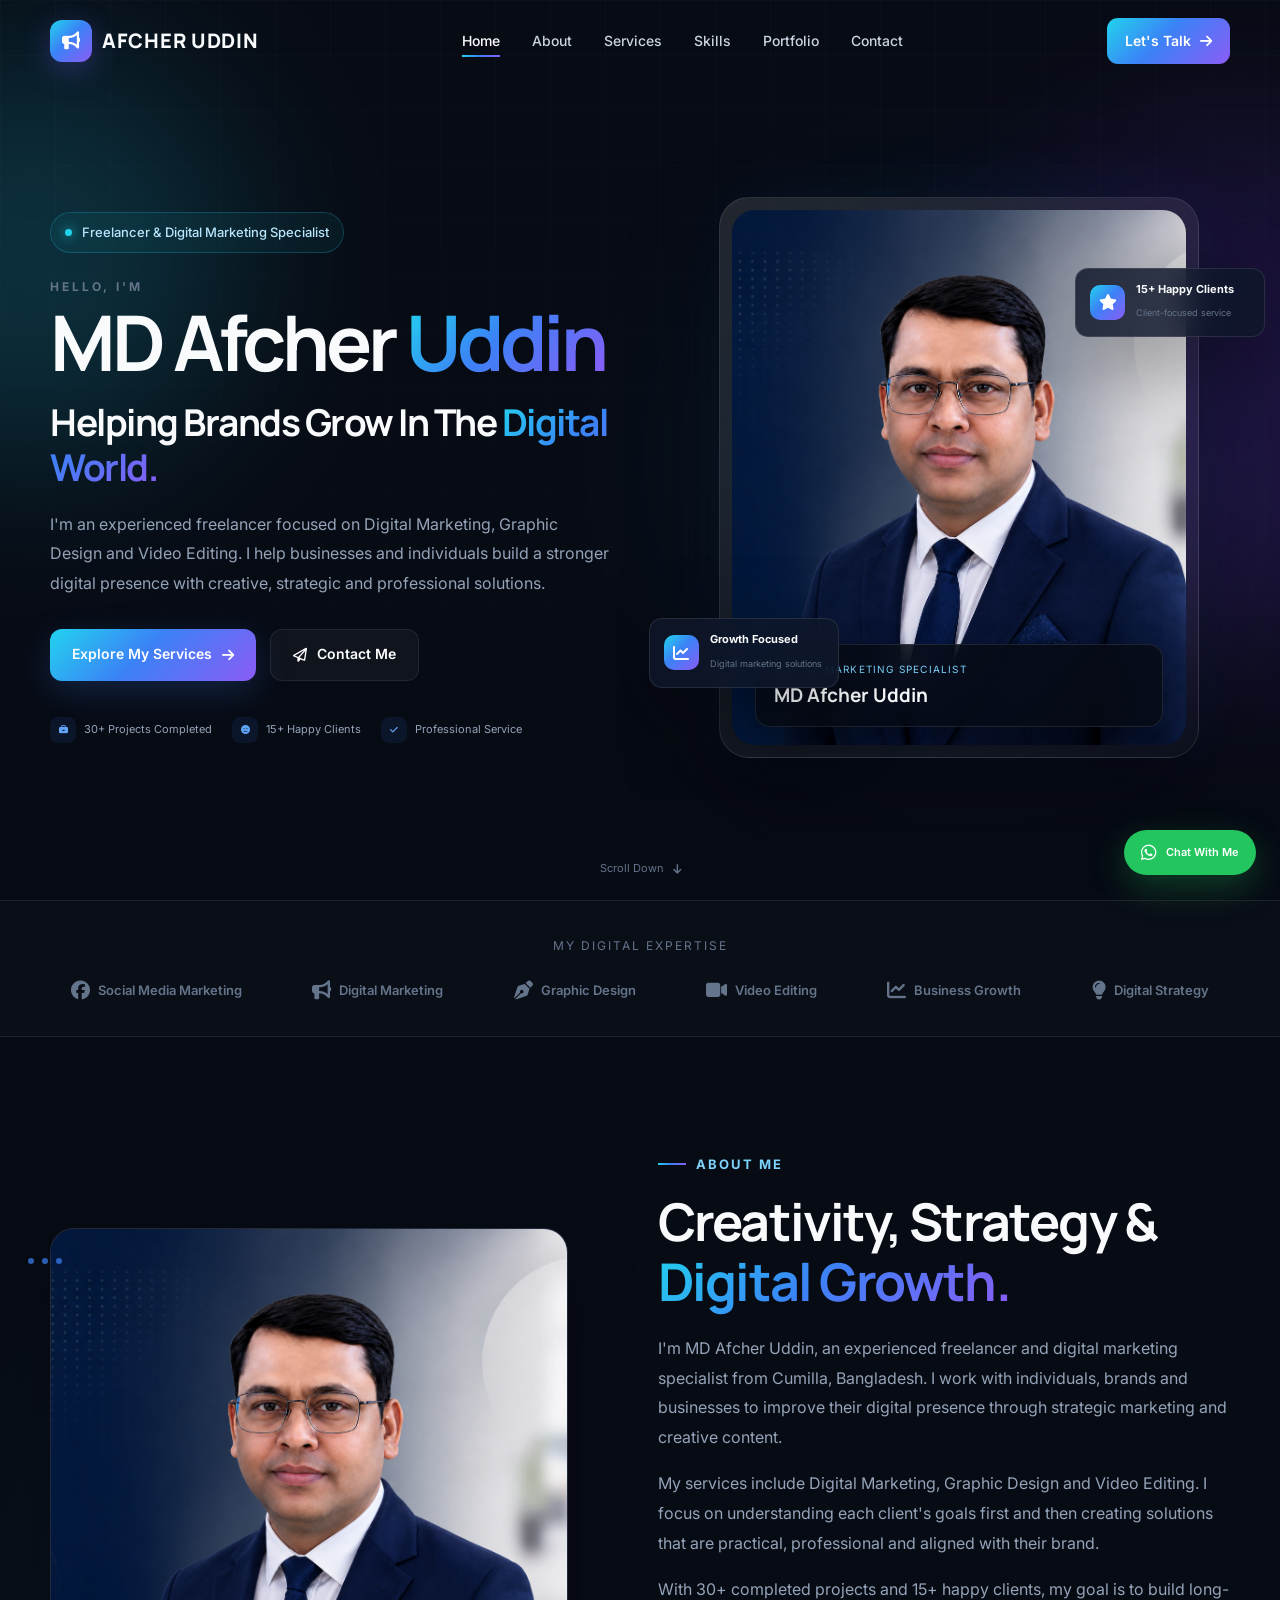
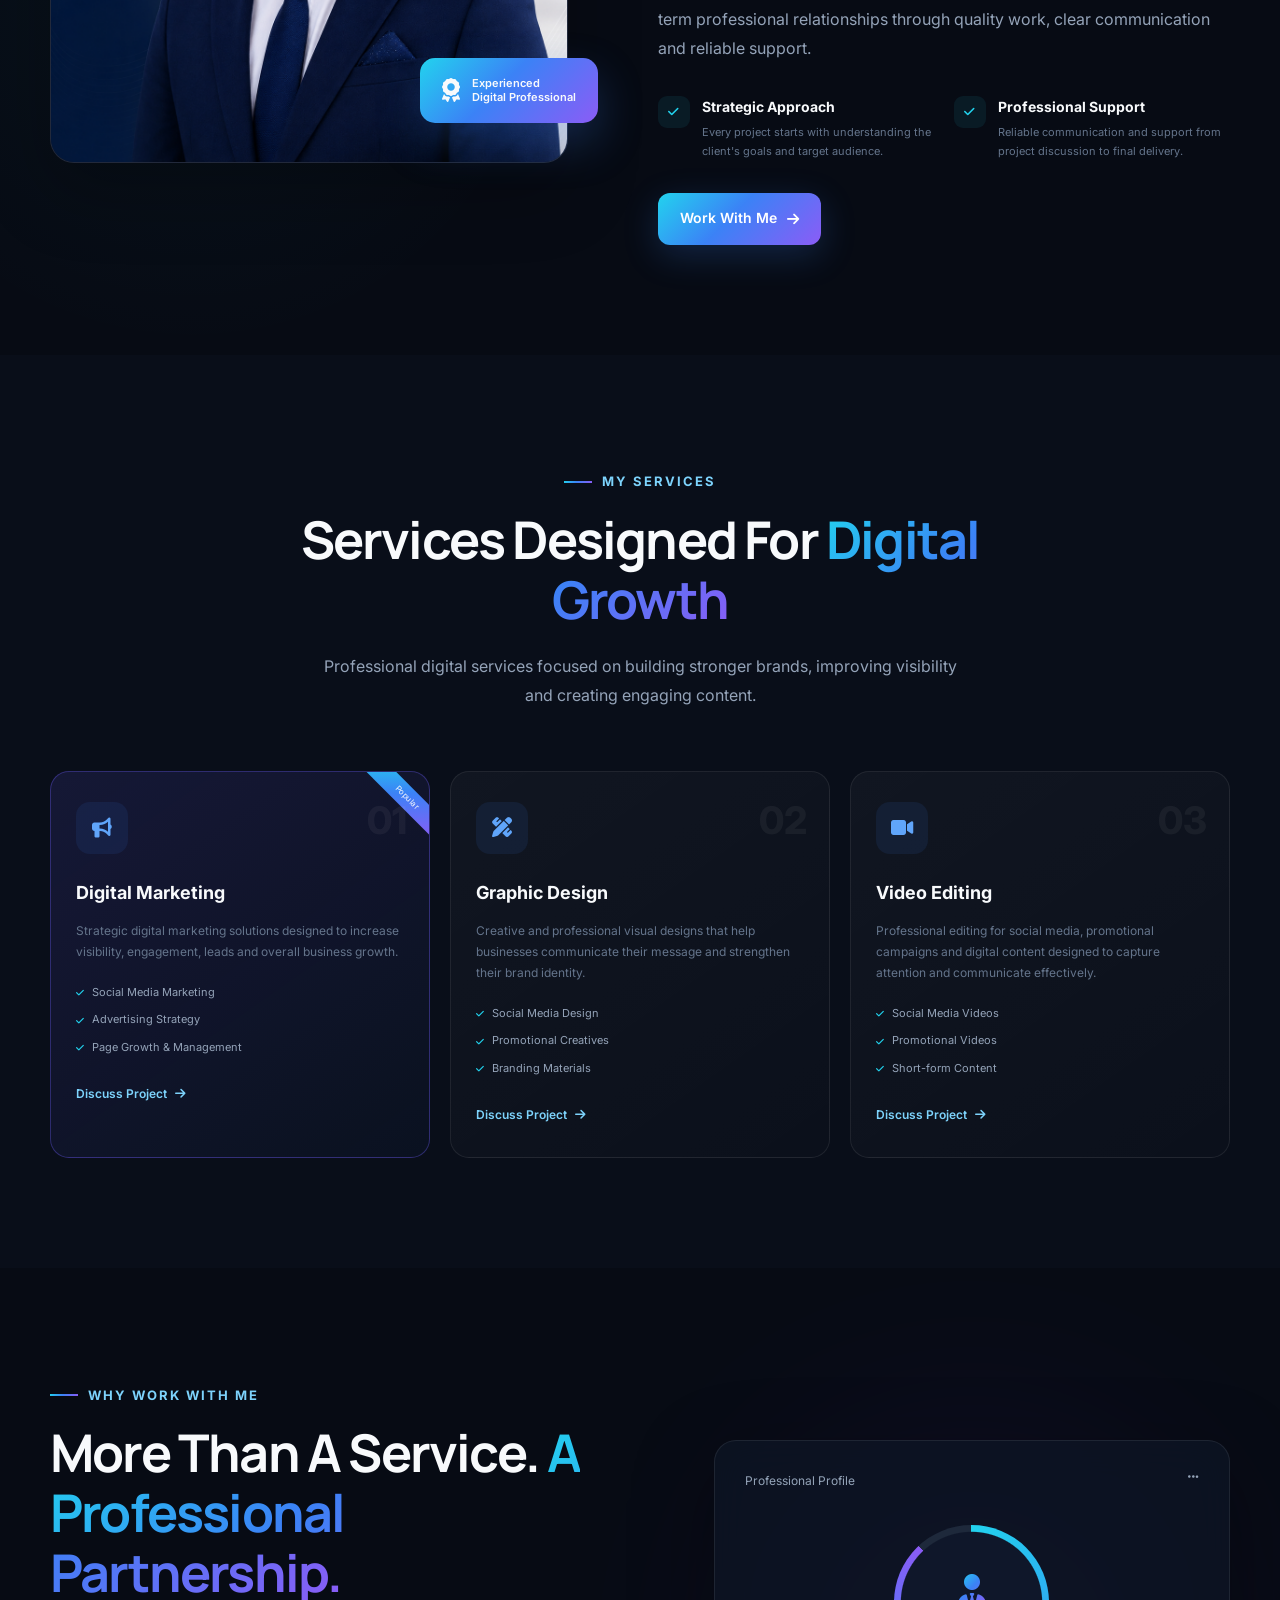
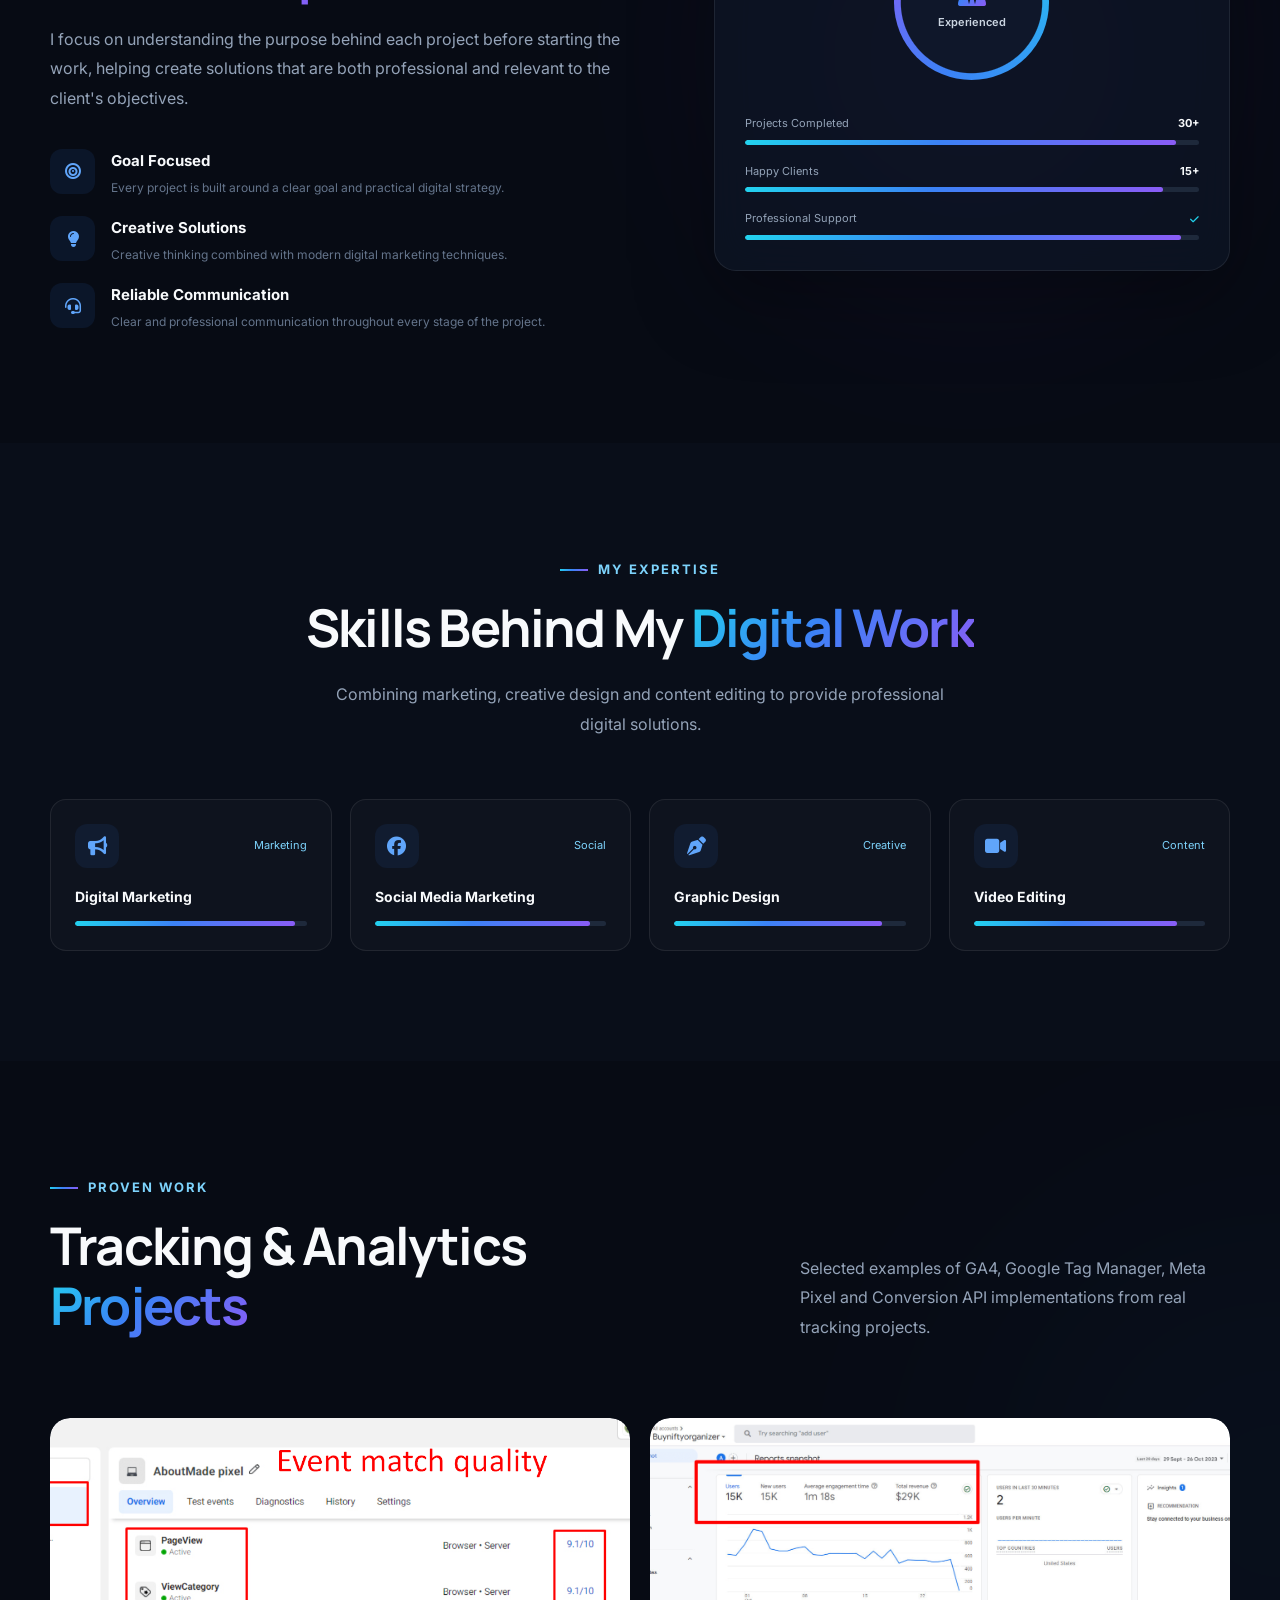
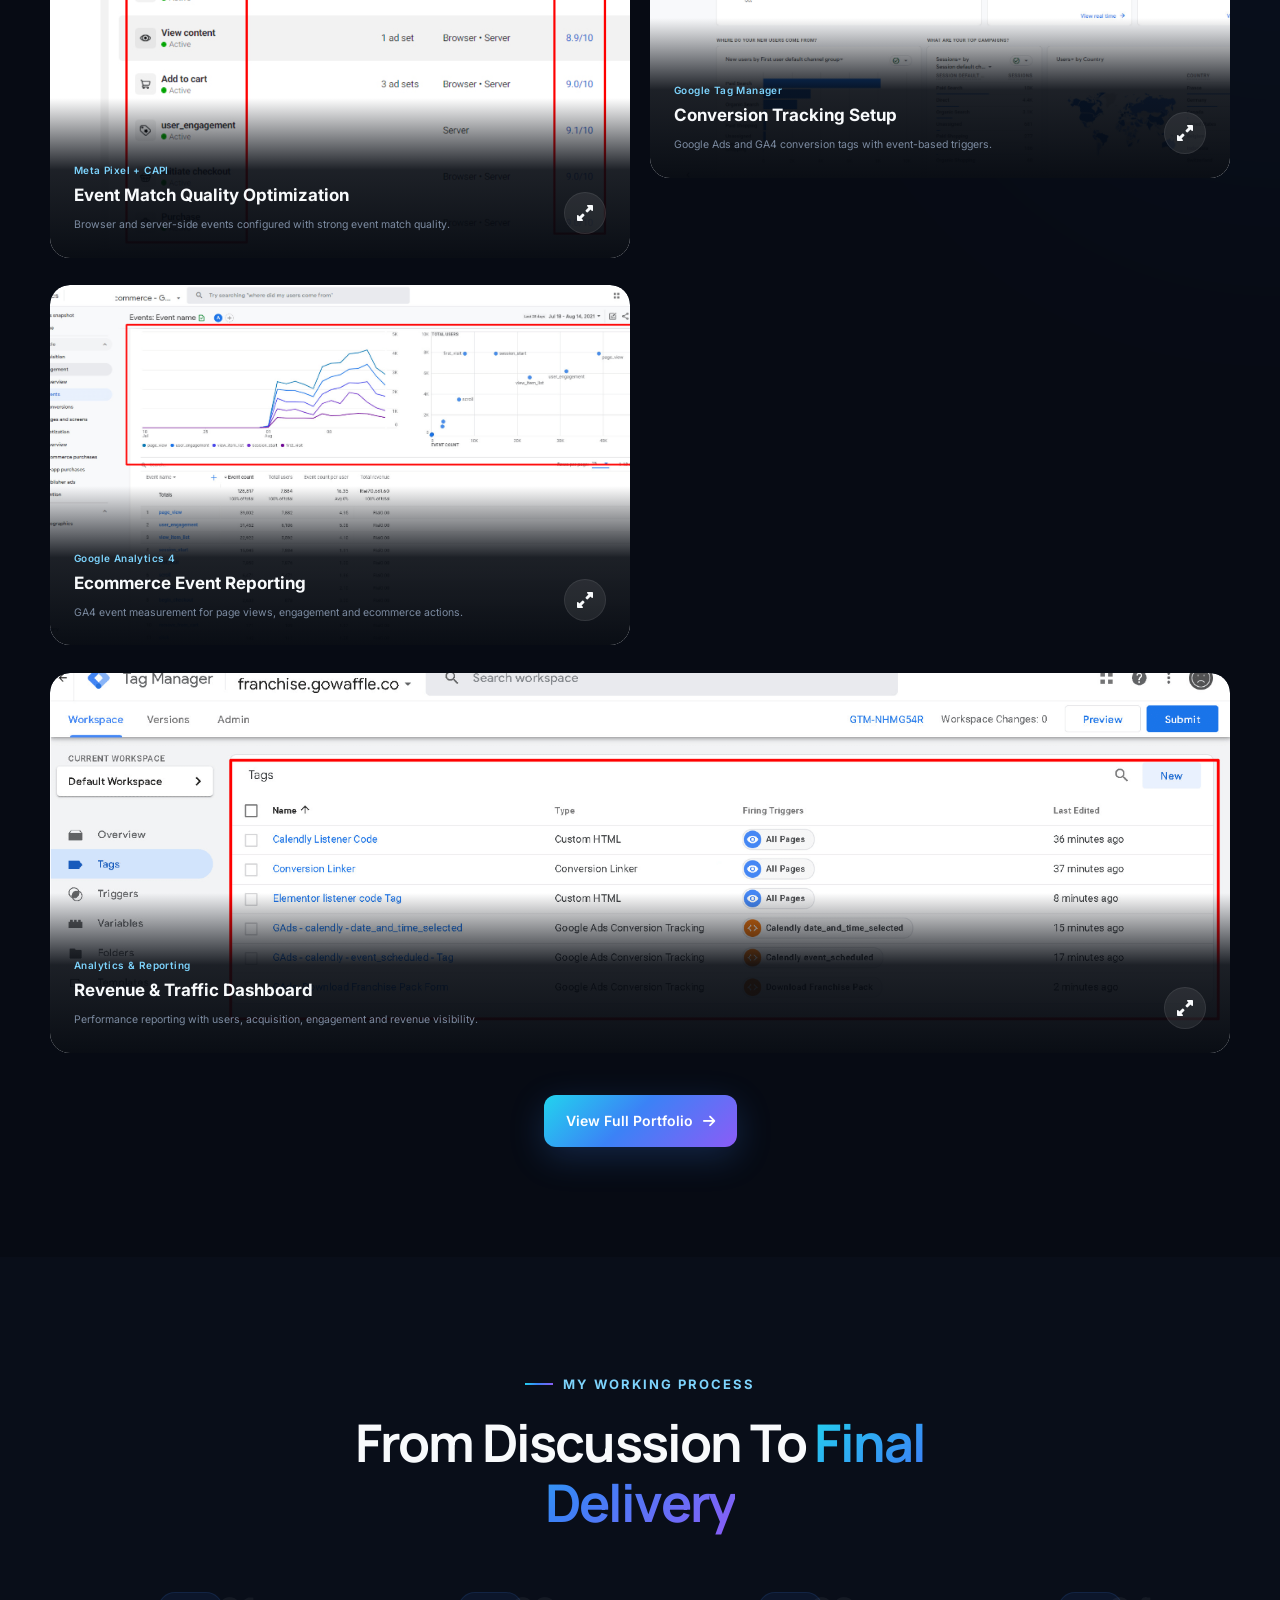
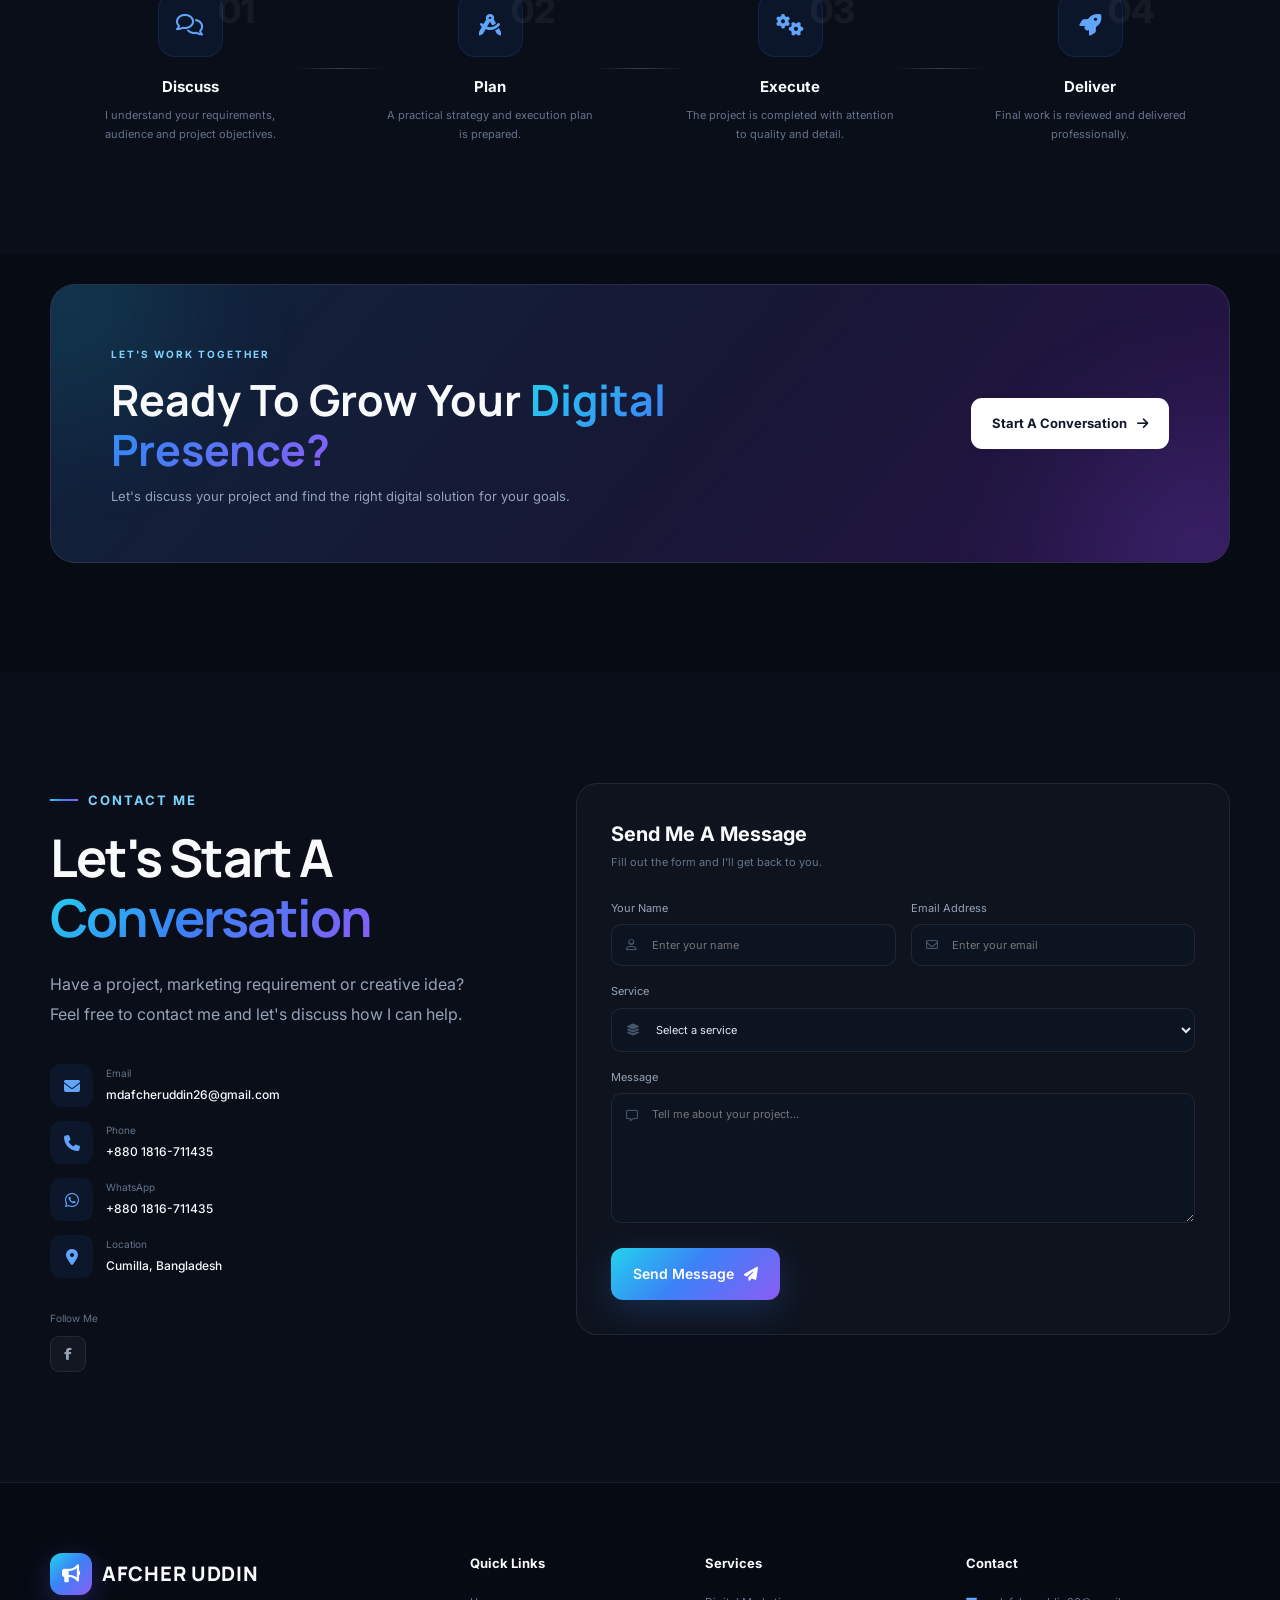
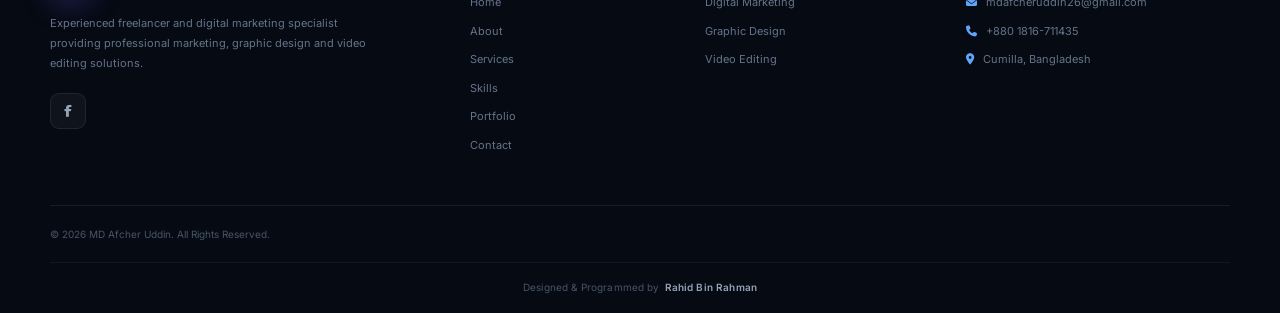
==== commit 9fc7733a: "Add files via upload" ====
--- a/index.html
+++ b/index.html
@@ -1,1958 +1,1833 @@
-<!DOCTYPE html>
-<html lang="en">
-
-<head>
-
-    <!-- Google Tag Manager -->
-    <script>
-    (function(w,d,s,l,i){
-        w[l]=w[l]||[];
-        w[l].push({'gtm.start': new Date().getTime(),event:'gtm.js'});
-        var f=d.getElementsByTagName(s)[0],
-        j=d.createElement(s),
-        dl=l!='dataLayer'?'&l='+l:'';
-        j.async=true;
-        j.src='https://www.googletagmanager.com/gtm.js?id='+i+dl;
-        f.parentNode.insertBefore(j,f);
-    })(window,document,'script','dataLayer','GTM-TC5W5PK8');
-    </script>
-    <!-- End Google Tag Manager -->
-
-    <meta charset="UTF-8">
-    <meta name="viewport" content="width=device-width, initial-scale=1.0">
-
-    <meta name="description"
-        content="Official portfolio of MD Afcher Uddin, an experienced freelancer and digital marketing specialist based in Cumilla, Bangladesh.">
-
-    <meta name="keywords"
-        content="MD Afcher Uddin, Freelancer, Digital Marketing, Graphic Design, Video Editing, Cumilla Bangladesh">
-
-    <meta name="author" content="MD Afcher Uddin">
-
-    <title>MD Afcher Uddin | Freelancer & Digital Marketing Specialist</title>
-
-    <!-- Font Awesome -->
-    <link rel="stylesheet"
-        href="https://cdnjs.cloudflare.com/ajax/libs/font-awesome/6.5.2/css/all.min.css">
-
-    <!-- Google Fonts -->
-    <link rel="preconnect" href="https://fonts.googleapis.com">
-    <link rel="preconnect" href="https://fonts.gstatic.com" crossorigin>
-
-    <link
-        href="https://fonts.googleapis.com/css2?family=Inter:wght@400;500;600;700;800&family=Manrope:wght@400;500;600;700;800&display=swap"
-        rel="stylesheet">
-
-    <!-- Main CSS -->
-    <link rel="stylesheet" href="css/style.css">
-</head>
-
-<body>
-
-    <!-- Google Tag Manager (noscript) -->
-    <noscript>
-        <iframe
-            src="https://www.googletagmanager.com/ns.html?id=GTM-TC5W5PK8"
-            height="0"
-            width="0"
-            style="display:none;visibility:hidden">
-        </iframe>
-    </noscript>
-    <!-- End Google Tag Manager (noscript) -->
-
-
-    <!-- HEADER -->
-    <header class="header" id="header">
-
-        <nav class="navbar container">
-
-            <a href="#home" class="logo">
-
-                <span class="logo-icon">
-                    <i class="fa-solid fa-bullhorn"></i>
-                </span>
-
-                <span class="logo-text">
-                    AFCHER UDDIN
-                </span>
-
-            </a>
-
-            <ul class="nav-menu" id="navMenu">
-
-                <li>
-                    <a href="#home" class="nav-link active">
-                        Home
-                    </a>
-                </li>
-
-                <li>
-                    <a href="#about" class="nav-link">
-                        About
-                    </a>
-                </li>
-
-                <li>
-                    <a href="#services" class="nav-link">
-                        Services
-                    </a>
-                </li>
-
-                <li>
-                    <a href="#skills" class="nav-link">
-                        Skills
-                    </a>
-                </li>
-
-                <li>
-                    <a href="#portfolio" class="nav-link">
-                        Portfolio
-                    </a>
-                </li>
-
-                <li>
-                    <a href="#contact" class="nav-link">
-                        Contact
-                    </a>
-                </li>
-
-            </ul>
-
-            <div class="nav-actions">
-
-                <a href="#contact" class="nav-btn">
-                    Let's Talk
-                    <i class="fa-solid fa-arrow-right"></i>
-                </a>
-
-                <button
-                    class="menu-toggle"
-                    id="menuToggle"
-                    aria-label="Open navigation menu">
-
-                    <i class="fa-solid fa-bars"></i>
-
-                </button>
-
-            </div>
-
-        </nav>
-
-    </header>
-
-
-    <main>
-
-        <!-- HERO -->
-        <section class="hero section" id="home">
-
-            <div class="hero-bg">
-                <div class="hero-shape shape-one"></div>
-                <div class="hero-shape shape-two"></div>
-                <div class="hero-grid"></div>
-            </div>
-
-            <div class="hero-container container">
-
-                <div class="hero-content">
-
-                    <div class="hero-badge">
-                        <span class="badge-dot"></span>
-                        Freelancer & Digital Marketing Specialist
-                    </div>
-
-                    <p class="hero-intro">
-                        HELLO, I'M
-                    </p>
-
-                    <h1 class="hero-title">
-
-                        MD Afcher
-
-                        <span class="gradient-text">
-                            Uddin
-                        </span>
-
-                    </h1>
-
-                    <h2 class="hero-subtitle">
-
-                        Helping Brands Grow In The
-
-                        <span class="gradient-text">
-                            Digital World.
-                        </span>
-
-                    </h2>
-
-                    <p class="hero-description">
-                        I'm an experienced freelancer focused on Digital Marketing,
-                        Graphic Design and Video Editing. I help businesses and
-                        individuals build a stronger digital presence with creative,
-                        strategic and professional solutions.
-                    </p>
-
-                    <div class="hero-buttons">
-
-                        <a href="#services" class="primary-btn">
-
-                            Explore My Services
-
-                            <i class="fa-solid fa-arrow-right"></i>
-
-                        </a>
-
-                        <a href="#contact" class="secondary-btn">
-
-                            <i class="fa-regular fa-paper-plane"></i>
-
-                            Contact Me
-
-                        </a>
-
-                    </div>
-
-
-                    <div class="hero-highlights">
-
-                        <div class="hero-highlight">
-
-                            <span class="highlight-icon">
-                                <i class="fa-solid fa-briefcase"></i>
-                            </span>
-
-                            <span>
-                                30+ Projects Completed
-                            </span>
-
-                        </div>
-
-
-                        <div class="hero-highlight">
-
-                            <span class="highlight-icon">
-                                <i class="fa-solid fa-face-smile"></i>
-                            </span>
-
-                            <span>
-                                15+ Happy Clients
-                            </span>
-
-                        </div>
-
-
-                        <div class="hero-highlight">
-
-                            <span class="highlight-icon">
-                                <i class="fa-solid fa-check"></i>
-                            </span>
-
-                            <span>
-                                Professional Service
-                            </span>
-
-                        </div>
-
-                    </div>
-
-                </div>
-
-
-                <!-- HERO PHOTO -->
-                <div class="hero-visual hero-person-visual">
-
-                    <div class="hero-image-glow"></div>
-
-                    <div class="hero-person-card">
-
-                        <div class="hero-photo-frame">
-
-                            <img
-                                src="images/afcher-uddin.png"
-                                alt="MD Afcher Uddin"
-                                class="hero-person-image">
-
-                        </div>
-
-                        <div class="hero-name-card">
-
-                            <span>
-                                Digital Marketing Specialist
-                            </span>
-
-                            <strong>
-                                MD Afcher Uddin
-                            </strong>
-
-                        </div>
-
-                    </div>
-
-
-                    <div class="floating-card floating-card-one">
-
-                        <div class="floating-icon">
-                            <i class="fa-solid fa-chart-line"></i>
-                        </div>
-
-                        <div>
-                            <strong>Growth Focused</strong>
-                            <span>Digital marketing solutions</span>
-                        </div>
-
-                    </div>
-
-
-                    <div class="floating-card floating-card-two">
-
-                        <div class="floating-icon">
-                            <i class="fa-solid fa-star"></i>
-                        </div>
-
-                        <div>
-                            <strong>15+ Happy Clients</strong>
-                            <span>Client-focused service</span>
-                        </div>
-
-                    </div>
-
-                </div>
-
-            </div>
-
-
-            <a href="#about" class="scroll-down">
-
-                <span>
-                    Scroll Down
-                </span>
-
-                <i class="fa-solid fa-arrow-down"></i>
-
-            </a>
-
-        </section>
-
-
-        <!-- EXPERTISE STRIP -->
-        <section class="trusted-section">
-
-            <div class="container">
-
-                <p class="trusted-title">
-                    My Digital Expertise
-                </p>
-
-                <div class="trusted-items">
-
-                    <div class="trusted-item">
-                        <i class="fa-brands fa-facebook"></i>
-                        <span>Social Media Marketing</span>
-                    </div>
-
-                    <div class="trusted-item">
-                        <i class="fa-solid fa-bullhorn"></i>
-                        <span>Digital Marketing</span>
-                    </div>
-
-                    <div class="trusted-item">
-                        <i class="fa-solid fa-pen-nib"></i>
-                        <span>Graphic Design</span>
-                    </div>
-
-                    <div class="trusted-item">
-                        <i class="fa-solid fa-video"></i>
-                        <span>Video Editing</span>
-                    </div>
-
-                    <div class="trusted-item">
-                        <i class="fa-solid fa-chart-line"></i>
-                        <span>Business Growth</span>
-                    </div>
-
-                    <div class="trusted-item">
-                        <i class="fa-solid fa-lightbulb"></i>
-                        <span>Digital Strategy</span>
-                    </div>
-
-                </div>
-
-            </div>
-
-        </section>
-
-
-        <!-- ABOUT -->
-        <section class="about section" id="about">
-
-            <div class="container about-container">
-
-                <div class="about-visual">
-
-                    <div class="about-image-box">
-
-                        <img
-                            src="images/afcher-uddin.png"
-                            alt="MD Afcher Uddin">
-
-                    </div>
-
-
-                    <div class="about-experience-card">
-
-                        <i class="fa-solid fa-award"></i>
-
-                        <span>
-                            Experienced
-                            <br>
-                            Digital Professional
-                        </span>
-
-                    </div>
-
-
-                    <div class="about-decoration">
-                        <span></span>
-                        <span></span>
-                        <span></span>
-                    </div>
-
-                </div>
-
-
-                <div class="about-content">
-
-                    <div class="section-label">
-                        <span></span>
-                        ABOUT ME
-                    </div>
-
-                    <h2 class="section-title">
-
-                        Creativity, Strategy &
-
-                        <span>
-                            Digital Growth.
-                        </span>
-
-                    </h2>
-
-                    <p class="section-description">
-                        I'm MD Afcher Uddin, an experienced freelancer and digital
-                        marketing specialist from Cumilla, Bangladesh. I work with
-                        individuals, brands and businesses to improve their digital
-                        presence through strategic marketing and creative content.
-                    </p>
-
-                    <p class="section-description">
-                        My services include Digital Marketing, Graphic Design and
-                        Video Editing. I focus on understanding each client's goals
-                        first and then creating solutions that are practical,
-                        professional and aligned with their brand.
-                    </p>
-
-                    <p class="section-description">
-                        With 30+ completed projects and 15+ happy clients, my goal is
-                        to build long-term professional relationships through quality
-                        work, clear communication and reliable support.
-                    </p>
-
-
-                    <div class="about-features">
-
-                        <div class="about-feature">
-
-                            <div class="feature-check">
-                                <i class="fa-solid fa-check"></i>
-                            </div>
-
-                            <div>
-
-                                <h4>
-                                    Strategic Approach
-                                </h4>
-
-                                <p>
-                                    Every project starts with understanding the
-                                    client's goals and target audience.
-                                </p>
-
-                            </div>
-
-                        </div>
-
-
-                        <div class="about-feature">
-
-                            <div class="feature-check">
-                                <i class="fa-solid fa-check"></i>
-                            </div>
-
-                            <div>
-
-                                <h4>
-                                    Professional Support
-                                </h4>
-
-                                <p>
-                                    Reliable communication and support from project
-                                    discussion to final delivery.
-                                </p>
-
-                            </div>
-
-                        </div>
-
-                    </div>
-
-
-                    <a href="#contact" class="primary-btn">
-
-                        Work With Me
-
-                        <i class="fa-solid fa-arrow-right"></i>
-
-                    </a>
-
-                </div>
-
-            </div>
-
-        </section>
-
-
-        <!-- SERVICES -->
-        <section class="services section" id="services">
-
-            <div class="container">
-
-                <div class="section-heading center">
-
-                    <div class="section-label">
-                        <span></span>
-                        MY SERVICES
-                    </div>
-
-                    <h2 class="section-title">
-
-                        Services Designed For
-
-                        <span>
-                            Digital Growth
-                        </span>
-
-                    </h2>
-
-                    <p class="section-description">
-                        Professional digital services focused on building stronger
-                        brands, improving visibility and creating engaging content.
-                    </p>
-
-                </div>
-
-
-                <div class="services-grid">
-
-                    <!-- SERVICE 01 -->
-                    <article class="service-card featured">
-
-                        <div class="featured-tag">
-                            Popular
-                        </div>
-
-                        <div class="service-number">
-                            01
-                        </div>
-
-                        <div class="service-icon">
-                            <i class="fa-solid fa-bullhorn"></i>
-                        </div>
-
-                        <h3>
-                            Digital Marketing
-                        </h3>
-
-                        <p>
-                            Strategic digital marketing solutions designed to
-                            increase visibility, engagement, leads and overall
-                            business growth.
-                        </p>
-
-                        <ul>
-
-                            <li>
-                                <i class="fa-solid fa-check"></i>
-                                Social Media Marketing
-                            </li>
-
-                            <li>
-                                <i class="fa-solid fa-check"></i>
-                                Advertising Strategy
-                            </li>
-
-                            <li>
-                                <i class="fa-solid fa-check"></i>
-                                Page Growth & Management
-                            </li>
-
-                        </ul>
-
-                        <a href="#contact" class="service-link">
-
-                            Discuss Project
-
-                            <i class="fa-solid fa-arrow-right"></i>
-
-                        </a>
-
-                    </article>
-
-
-                    <!-- SERVICE 02 -->
-                    <article class="service-card">
-
-                        <div class="service-number">
-                            02
-                        </div>
-
-                        <div class="service-icon">
-                            <i class="fa-solid fa-pen-ruler"></i>
-                        </div>
-
-                        <h3>
-                            Graphic Design
-                        </h3>
-
-                        <p>
-                            Creative and professional visual designs that help
-                            businesses communicate their message and strengthen
-                            their brand identity.
-                        </p>
-
-                        <ul>
-
-                            <li>
-                                <i class="fa-solid fa-check"></i>
-                                Social Media Design
-                            </li>
-
-                            <li>
-                                <i class="fa-solid fa-check"></i>
-                                Promotional Creatives
-                            </li>
-
-                            <li>
-                                <i class="fa-solid fa-check"></i>
-                                Branding Materials
-                            </li>
-
-                        </ul>
-
-                        <a href="#contact" class="service-link">
-
-                            Discuss Project
-
-                            <i class="fa-solid fa-arrow-right"></i>
-
-                        </a>
-
-                    </article>
-
-
-                    <!-- SERVICE 03 -->
-                    <article class="service-card">
-
-                        <div class="service-number">
-                            03
-                        </div>
-
-                        <div class="service-icon">
-                            <i class="fa-solid fa-video"></i>
-                        </div>
-
-                        <h3>
-                            Video Editing
-                        </h3>
-
-                        <p>
-                            Professional editing for social media, promotional
-                            campaigns and digital content designed to capture
-                            attention and communicate effectively.
-                        </p>
-
-                        <ul>
-
-                            <li>
-                                <i class="fa-solid fa-check"></i>
-                                Social Media Videos
-                            </li>
-
-                            <li>
-                                <i class="fa-solid fa-check"></i>
-                                Promotional Videos
-                            </li>
-
-                            <li>
-                                <i class="fa-solid fa-check"></i>
-                                Short-form Content
-                            </li>
-
-                        </ul>
-
-                        <a href="#contact" class="service-link">
-
-                            Discuss Project
-
-                            <i class="fa-solid fa-arrow-right"></i>
-
-                        </a>
-
-                    </article>
-
-                </div>
-
-            </div>
-
-        </section>
-
-
-        <!-- WHY WORK WITH ME -->
-        <section class="why-us section">
-
-            <div class="container why-container">
-
-                <div class="why-content">
-
-                    <div class="section-label">
-                        <span></span>
-                        WHY WORK WITH ME
-                    </div>
-
-                    <h2 class="section-title">
-
-                        More Than A Service.
-
-                        <span>
-                            A Professional Partnership.
-                        </span>
-
-                    </h2>
-
-                    <p class="section-description">
-                        I focus on understanding the purpose behind each project
-                        before starting the work, helping create solutions that are
-                        both professional and relevant to the client's objectives.
-                    </p>
-
-
-                    <div class="why-list">
-
-                        <div class="why-item">
-
-                            <div class="why-icon">
-                                <i class="fa-solid fa-bullseye"></i>
-                            </div>
-
-                            <div>
-
-                                <h4>
-                                    Goal Focused
-                                </h4>
-
-                                <p>
-                                    Every project is built around a clear goal and
-                                    practical digital strategy.
-                                </p>
-
-                            </div>
-
-                        </div>
-
-
-                        <div class="why-item">
-
-                            <div class="why-icon">
-                                <i class="fa-solid fa-lightbulb"></i>
-                            </div>
-
-                            <div>
-
-                                <h4>
-                                    Creative Solutions
-                                </h4>
-
-                                <p>
-                                    Creative thinking combined with modern digital
-                                    marketing techniques.
-                                </p>
-
-                            </div>
-
-                        </div>
-
-
-                        <div class="why-item">
-
-                            <div class="why-icon">
-                                <i class="fa-solid fa-headset"></i>
-                            </div>
-
-                            <div>
-
-                                <h4>
-                                    Reliable Communication
-                                </h4>
-
-                                <p>
-                                    Clear and professional communication throughout
-                                    every stage of the project.
-                                </p>
-
-                            </div>
-
-                        </div>
-
-                    </div>
-
-                </div>
-
-
-                <div class="why-visual">
-
-                    <div class="why-main-card">
-
-                        <div class="why-card-top">
-
-                            <span>
-                                Professional Profile
-                            </span>
-
-                            <i class="fa-solid fa-ellipsis"></i>
-
-                        </div>
-
-
-                        <div class="professional-circle">
-
-                            <div class="score-circle">
-
-                                <i class="fa-solid fa-user-tie"></i>
-
-                                <span>
-                                    Experienced
-                                </span>
-
-                            </div>
-
-                        </div>
-
-
-                        <div class="performance-list">
-
-                            <div class="performance-item">
-
-                                <div class="performance-info">
-
-                                    <span>
-                                        Projects Completed
-                                    </span>
-
-                                    <strong>
-                                        30+
-                                    </strong>
-
-                                </div>
-
-                                <div class="progress-bar">
-                                    <span style="width: 95%;"></span>
-                                </div>
-
-                            </div>
-
-
-                            <div class="performance-item">
-
-                                <div class="performance-info">
-
-                                    <span>
-                                        Happy Clients
-                                    </span>
-
-                                    <strong>
-                                        15+
-                                    </strong>
-
-                                </div>
-
-                                <div class="progress-bar">
-                                    <span style="width: 92%;"></span>
-                                </div>
-
-                            </div>
-
-
-                            <div class="performance-item">
-
-                                <div class="performance-info">
-
-                                    <span>
-                                        Professional Support
-                                    </span>
-
-                                    <i class="fa-solid fa-check"></i>
-
-                                </div>
-
-                                <div class="progress-bar">
-                                    <span style="width: 96%;"></span>
-                                </div>
-
-                            </div>
-
-                        </div>
-
-                    </div>
-
-                </div>
-
-            </div>
-
-        </section>
-
-
-        <!-- SKILLS -->
-        <section class="skills section" id="skills">
-
-            <div class="container">
-
-                <div class="section-heading center">
-
-                    <div class="section-label">
-                        <span></span>
-                        MY EXPERTISE
-                    </div>
-
-                    <h2 class="section-title">
-
-                        Skills Behind My
-
-                        <span>
-                            Digital Work
-                        </span>
-
-                    </h2>
-
-                    <p class="section-description">
-                        Combining marketing, creative design and content editing to
-                        provide professional digital solutions.
-                    </p>
-
-                </div>
-
-
-                <div class="skills-wrapper">
-
-                    <div class="skill-card">
-
-                        <div class="skill-top">
-
-                            <div class="skill-icon">
-                                <i class="fa-solid fa-bullhorn"></i>
-                            </div>
-
-                            <span>
-                                Marketing
-                            </span>
-
-                        </div>
-
-                        <h4>
-                            Digital Marketing
-                        </h4>
-
-                        <div class="skill-progress">
-                            <span style="width: 95%;"></span>
-                        </div>
-
-                    </div>
-
-
-                    <div class="skill-card">
-
-                        <div class="skill-top">
-
-                            <div class="skill-icon">
-                                <i class="fa-brands fa-facebook"></i>
-                            </div>
-
-                            <span>
-                                Social
-                            </span>
-
-                        </div>
-
-                        <h4>
-                            Social Media Marketing
-                        </h4>
-
-                        <div class="skill-progress">
-                            <span style="width: 93%;"></span>
-                        </div>
-
-                    </div>
-
-
-                    <div class="skill-card">
-
-                        <div class="skill-top">
-
-                            <div class="skill-icon">
-                                <i class="fa-solid fa-pen-nib"></i>
-                            </div>
-
-                            <span>
-                                Creative
-                            </span>
-
-                        </div>
-
-                        <h4>
-                            Graphic Design
-                        </h4>
-
-                        <div class="skill-progress">
-                            <span style="width: 90%;"></span>
-                        </div>
-
-                    </div>
-
-
-                    <div class="skill-card">
-
-                        <div class="skill-top">
-
-                            <div class="skill-icon">
-                                <i class="fa-solid fa-video"></i>
-                            </div>
-
-                            <span>
-                                Content
-                            </span>
-
-                        </div>
-
-                        <h4>
-                            Video Editing
-                        </h4>
-
-                        <div class="skill-progress">
-                            <span style="width: 88%;"></span>
-                        </div>
-
-                    </div>
-
-                </div>
-
-            </div>
-
-        </section>
-
-        <!-- PORTFOLIO -->
-        <section class="portfolio section" id="portfolio">
-
-            <div class="container">
-
-                <div class="section-heading portfolio-heading">
-
-                    <div>
-
-                        <div class="section-label">
-                            <span></span>
-                            MY WORK
-                        </div>
-
-                        <h2 class="section-title">
-
-                            Selected
-
-                            <span>
-                                Projects
-                            </span>
-
-                        </h2>
-
-                    </div>
-
-                    <p class="section-description">
-                        A selection of digital marketing, graphic design and
-                        video editing projects created for modern brands and businesses.
-                    </p>
-
-                </div>
-
-
-                <div class="portfolio-grid">
-
-                    <article class="portfolio-card portfolio-large">
-
-                        <div class="portfolio-image">
-
-                            <div class="portfolio-placeholder">
-                                <i class="fa-solid fa-chart-line"></i>
-                            </div>
-
-                            <div class="portfolio-overlay">
-
-                                <div>
-                                    <span>Digital Marketing</span>
-                                    <h3>Local Business Growth Campaign</h3>
-                                    <p>
-                                        Social media strategy, audience targeting and
-                                        campaign planning focused on reach, engagement
-                                        and lead generation.
-                                    </p>
-                                </div>
-
-                                <a href="#contact" aria-label="Discuss this project">
-                                    <i class="fa-solid fa-arrow-up-right-from-square"></i>
-                                </a>
-
-                            </div>
-
-                        </div>
-
-                    </article>
-
-
-                    <article class="portfolio-card">
-
-                        <div class="portfolio-image">
-
-                            <div class="portfolio-placeholder">
-                                <i class="fa-brands fa-facebook-f"></i>
-                            </div>
-
-                            <div class="portfolio-overlay">
-
-                                <div>
-                                    <span>Social Media Marketing</span>
-                                    <h3>Facebook Page Growth Strategy</h3>
-                                    <p>
-                                        Page optimization, content direction and
-                                        audience-focused growth planning.
-                                    </p>
-                                </div>
-
-                                <a href="#contact" aria-label="Discuss this project">
-                                    <i class="fa-solid fa-arrow-up-right-from-square"></i>
-                                </a>
-
-                            </div>
-
-                        </div>
-
-                    </article>
-
-
-                    <article class="portfolio-card">
-
-                        <div class="portfolio-image">
-
-                            <div class="portfolio-placeholder">
-                                <i class="fa-solid fa-pen-nib"></i>
-                            </div>
-
-                            <div class="portfolio-overlay">
-
-                                <div>
-                                    <span>Graphic Design</span>
-                                    <h3>Social Media Creative Pack</h3>
-                                    <p>
-                                        Professional promotional posts and branded
-                                        social media visuals for consistent online presence.
-                                    </p>
-                                </div>
-
-                                <a href="#contact" aria-label="Discuss this project">
-                                    <i class="fa-solid fa-arrow-up-right-from-square"></i>
-                                </a>
-
-                            </div>
-
-                        </div>
-
-                    </article>
-
-
-                    <article class="portfolio-card portfolio-wide">
-
-                        <div class="portfolio-image">
-
-                            <div class="portfolio-placeholder">
-                                <i class="fa-solid fa-video"></i>
-                            </div>
-
-                            <div class="portfolio-overlay">
-
-                                <div>
-                                    <span>Video Editing</span>
-                                    <h3>Promotional Video Content</h3>
-                                    <p>
-                                        Short-form promotional video editing designed
-                                        for Facebook, Instagram and digital campaigns.
-                                    </p>
-                                </div>
-
-                                <a href="#contact" aria-label="Discuss this project">
-                                    <i class="fa-solid fa-arrow-up-right-from-square"></i>
-                                </a>
-
-                            </div>
-
-                        </div>
-
-                    </article>
-
-                </div>
-
-
-                <div class="portfolio-button">
-
-                    <a href="#contact" class="secondary-btn">
-                        Discuss Your Project
-                        <i class="fa-solid fa-arrow-right"></i>
-                    </a>
-
-                </div>
-
-            </div>
-
-        </section>
-
-
-        <!-- PROCESS -->
-        <section class="process section">
-
-            <div class="container">
-
-                <div class="section-heading center">
-
-                    <div class="section-label">
-                        <span></span>
-                        MY WORKING PROCESS
-                    </div>
-
-                    <h2 class="section-title">
-
-                        From Discussion To
-
-                        <span>
-                            Final Delivery
-                        </span>
-
-                    </h2>
-
-                </div>
-
-
-                <div class="process-grid">
-
-                    <div class="process-card">
-
-                        <span class="process-number">
-                            01
-                        </span>
-
-                        <div class="process-icon">
-                            <i class="fa-regular fa-comments"></i>
-                        </div>
-
-                        <h3>
-                            Discuss
-                        </h3>
-
-                        <p>
-                            I understand your requirements, audience and project
-                            objectives.
-                        </p>
-
-                    </div>
-
-
-                    <div class="process-line"></div>
-
-
-                    <div class="process-card">
-
-                        <span class="process-number">
-                            02
-                        </span>
-
-                        <div class="process-icon">
-                            <i class="fa-solid fa-compass-drafting"></i>
-                        </div>
-
-                        <h3>
-                            Plan
-                        </h3>
-
-                        <p>
-                            A practical strategy and execution plan is prepared.
-                        </p>
-
-                    </div>
-
-
-                    <div class="process-line"></div>
-
-
-                    <div class="process-card">
-
-                        <span class="process-number">
-                            03
-                        </span>
-
-                        <div class="process-icon">
-                            <i class="fa-solid fa-gears"></i>
-                        </div>
-
-                        <h3>
-                            Execute
-                        </h3>
-
-                        <p>
-                            The project is completed with attention to quality
-                            and detail.
-                        </p>
-
-                    </div>
-
-
-                    <div class="process-line"></div>
-
-
-                    <div class="process-card">
-
-                        <span class="process-number">
-                            04
-                        </span>
-
-                        <div class="process-icon">
-                            <i class="fa-solid fa-rocket"></i>
-                        </div>
-
-                        <h3>
-                            Deliver
-                        </h3>
-
-                        <p>
-                            Final work is reviewed and delivered professionally.
-                        </p>
-
-                    </div>
-
-                </div>
-
-            </div>
-
-        </section>
-
-
-        <!-- CTA -->
-        <section class="cta-section">
-
-            <div class="container">
-
-                <div class="cta-box">
-
-                    <div class="cta-decoration cta-decoration-one"></div>
-                    <div class="cta-decoration cta-decoration-two"></div>
-
-                    <div class="cta-content">
-
-                        <span class="cta-small">
-                            LET'S WORK TOGETHER
-                        </span>
-
-                        <h2>
-
-                            Ready To Grow Your
-
-                            <span>
-                                Digital Presence?
-                            </span>
-
-                        </h2>
-
-                        <p>
-                            Let's discuss your project and find the right digital
-                            solution for your goals.
-                        </p>
-
-                    </div>
-
-
-                    <a href="#contact" class="cta-btn">
-
-                        Start A Conversation
-
-                        <i class="fa-solid fa-arrow-right"></i>
-
-                    </a>
-
-                </div>
-
-            </div>
-
-        </section>
-
-
-        <!-- CONTACT -->
-        <section class="contact section" id="contact">
-
-            <div class="container contact-container">
-
-                <div class="contact-info">
-
-                    <div class="section-label">
-                        <span></span>
-                        CONTACT ME
-                    </div>
-
-                    <h2 class="section-title">
-
-                        Let's Start A
-
-                        <span>
-                            Conversation
-                        </span>
-
-                    </h2>
-
-                    <p class="section-description">
-                        Have a project, marketing requirement or creative idea?
-                        Feel free to contact me and let's discuss how I can help.
-                    </p>
-
-
-                    <div class="contact-details">
-
-                        <!-- EMAIL -->
-                        <a
-                            href="mailto:mdafcheruddin26@gmail.com"
-                            class="contact-item">
-
-                            <div class="contact-icon">
-                                <i class="fa-solid fa-envelope"></i>
-                            </div>
-
-                            <div>
-
-                                <span>
-                                    Email
-                                </span>
-
-                                <strong>
-                                    mdafcheruddin26@gmail.com
-                                </strong>
-
-                            </div>
-
-                        </a>
-
-
-                        <!-- PHONE -->
-                        <a
-                            href="tel:+8801816711435"
-                            class="contact-item">
-
-                            <div class="contact-icon">
-                                <i class="fa-solid fa-phone"></i>
-                            </div>
-
-                            <div>
-
-                                <span>
-                                    Phone
-                                </span>
-
-                                <strong>
-                                    +880 1816-711435
-                                </strong>
-
-                            </div>
-
-                        </a>
-
-
-                        <!-- WHATSAPP -->
-                        <a
-                            href="https://wa.me/8801816711435"
-                            target="_blank"
-                            rel="noopener noreferrer"
-                            class="contact-item">
-
-                            <div class="contact-icon">
-                                <i class="fa-brands fa-whatsapp"></i>
-                            </div>
-
-                            <div>
-
-                                <span>
-                                    WhatsApp
-                                </span>
-
-                                <strong>
-                                    +880 1816-711435
-                                </strong>
-
-                            </div>
-
-                        </a>
-
-
-                        <!-- LOCATION -->
-                        <div class="contact-item">
-
-                            <div class="contact-icon">
-                                <i class="fa-solid fa-location-dot"></i>
-                            </div>
-
-                            <div>
-
-                                <span>
-                                    Location
-                                </span>
-
-                                <strong>
-                                    Cumilla, Bangladesh
-                                </strong>
-
-                            </div>
-
-                        </div>
-
-                    </div>
-
-
-                    <!-- SOCIAL -->
-                    <div class="contact-social">
-
-                        <span>
-                            Follow Me
-                        </span>
-
-                        <div class="social-links">
-
-                            <a
-                                href="https://www.facebook.com/afcheruddindipu"
-                                target="_blank"
-                                rel="noopener noreferrer"
-                                aria-label="Facebook">
-
-                                <i class="fa-brands fa-facebook-f"></i>
-
-                            </a>
-
-                        </div>
-
-                    </div>
-
-                </div>
-
-
-                <!-- CONTACT FORM -->
-                <div class="contact-form-wrapper">
-
-                    <form
-                        class="contact-form"
-                        id="contactForm"
-                        action="https://formsubmit.co/mdafcheruddin26@gmail.com"
-                        method="POST">
-
-
-                        <!-- FormSubmit Settings -->
-                        <input
-                            type="hidden"
-                            name="_subject"
-                            value="New Website Message - MD Afcher Uddin">
-
-                        <input
-                            type="hidden"
-                            name="_template"
-                            value="table">
-
-                        <input
-                            type="hidden"
-                            name="_captcha"
-                            value="false">
-
-
-                        <div class="form-heading">
-
-                            <h3>
-                                Send Me A Message
-                            </h3>
-
-                            <p>
-                                Fill out the form and I'll get back to you.
-                            </p>
-
-                        </div>
-
-
-                        <div class="form-row">
-
-                            <div class="form-group">
-
-                                <label for="name">
-                                    Your Name
-                                </label>
-
-                                <div class="input-wrapper">
-
-                                    <i class="fa-regular fa-user"></i>
-
-                                    <input
-                                        type="text"
-                                        id="name"
-                                        name="Name"
-                                        placeholder="Enter your name"
-                                        required>
-
-                                </div>
-
-                            </div>
-
-
-                            <div class="form-group">
-
-                                <label for="email">
-                                    Email Address
-                                </label>
-
-                                <div class="input-wrapper">
-
-                                    <i class="fa-regular fa-envelope"></i>
-
-                                    <input
-                                        type="email"
-                                        id="email"
-                                        name="Email"
-                                        placeholder="Enter your email"
-                                        required>
-
-                                </div>
-
-                            </div>
-
-                        </div>
-
-
-                        <div class="form-group">
-
-                            <label for="service">
-                                Service
-                            </label>
-
-                            <div class="input-wrapper">
-
-                                <i class="fa-solid fa-layer-group"></i>
-
-                                <select
-                                    id="service"
-                                    name="Service"
-                                    required>
-
-                                    <option value="" selected disabled>
-                                        Select a service
-                                    </option>
-
-                                    <option value="Digital Marketing">
-                                        Digital Marketing
-                                    </option>
-
-                                    <option value="Graphic Design">
-                                        Graphic Design
-                                    </option>
-
-                                    <option value="Video Editing">
-                                        Video Editing
-                                    </option>
-
-                                    <option value="Other">
-                                        Other
-                                    </option>
-
-                                </select>
-
-                            </div>
-
-                        </div>
-
-
-                        <div class="form-group">
-
-                            <label for="message">
-                                Message
-                            </label>
-
-                            <div class="input-wrapper textarea-wrapper">
-
-                                <i class="fa-regular fa-message"></i>
-
-                                <textarea
-                                    id="message"
-                                    name="Message"
-                                    rows="5"
-                                    placeholder="Tell me about your project..."
-                                    required></textarea>
-
-                            </div>
-
-                        </div>
-
-
-                        <button
-                            type="submit"
-                            class="primary-btn form-submit">
-
-                            Send Message
-
-                            <i class="fa-solid fa-paper-plane"></i>
-
-                        </button>
-
-                    </form>
-
-                </div>
-
-            </div>
-
-        </section>
-
-    </main>
-
-
-    <!-- FOOTER -->
-    <footer class="footer">
-
-        <div class="container">
-
-            <div class="footer-main">
-
-                <div class="footer-brand">
-
-                    <a href="#home" class="logo">
-
-                        <span class="logo-icon">
-                            <i class="fa-solid fa-bullhorn"></i>
-                        </span>
-
-                        <span class="logo-text">
-                            AFCHER UDDIN
-                        </span>
-
-                    </a>
-
-                    <p>
-                        Experienced freelancer and digital marketing specialist
-                        providing professional marketing, graphic design and video
-                        editing solutions.
-                    </p>
-
-
-                    <div class="footer-social">
-
-                        <a
-                            href="https://www.facebook.com/afcheruddindipu"
-                            target="_blank"
-                            rel="noopener noreferrer"
-                            aria-label="Facebook">
-
-                            <i class="fa-brands fa-facebook-f"></i>
-
-                        </a>
-
-                    </div>
-
-                </div>
-
-
-                <div class="footer-column">
-
-                    <h4>
-                        Quick Links
-                    </h4>
-
-                    <ul>
-
-                        <li>
-                            <a href="#home">
-                                Home
-                            </a>
-                        </li>
-
-                        <li>
-                            <a href="#about">
-                                About
-                            </a>
-                        </li>
-
-                        <li>
-                            <a href="#services">
-                                Services
-                            </a>
-                        </li>
-
-                        <li>
-                            <a href="#skills">
-                                Skills
-                            </a>
-                        </li>
-
-                        <li>
-                            <a href="#portfolio">
-                                Portfolio
-                            </a>
-                        </li>
-
-                        <li>
-                            <a href="#contact">
-                                Contact
-                            </a>
-                        </li>
-
-                    </ul>
-
-                </div>
-
-
-                <div class="footer-column">
-
-                    <h4>
-                        Services
-                    </h4>
-
-                    <ul>
-
-                        <li>
-                            <a href="#services">
-                                Digital Marketing
-                            </a>
-                        </li>
-
-                        <li>
-                            <a href="#services">
-                                Graphic Design
-                            </a>
-                        </li>
-
-                        <li>
-                            <a href="#services">
-                                Video Editing
-                            </a>
-                        </li>
-
-                    </ul>
-
-                </div>
-
-
-                <div class="footer-column footer-contact">
-
-                    <h4>
-                        Contact
-                    </h4>
-
-                    <ul>
-
-                        <li>
-                            <i class="fa-solid fa-envelope"></i>
-                            mdafcheruddin26@gmail.com
-                        </li>
-
-                        <li>
-                            <i class="fa-solid fa-phone"></i>
-                            +880 1816-711435
-                        </li>
-
-                        <li>
-                            <i class="fa-solid fa-location-dot"></i>
-                            Cumilla, Bangladesh
-                        </li>
-
-                    </ul>
-
-                </div>
-
-            </div>
-
-
-            <div class="footer-bottom">
-
-                <p>
-
-                    &copy;
-
-                    <span id="currentYear"></span>
-
-                    MD Afcher Uddin. All Rights Reserved.
-
-                </p>
-
-            </div>
-
-
-            <!-- ABSOLUTE LAST WEBSITE CREDIT -->
-            <div class="developer-credit">
-
-                <span>
-                    Designed &amp; Programmed by
-                </span>
-
-                <strong>
-                    Rahid Bin Rahman
-                </strong>
-
-            </div>
-
-        </div>
-
-    </footer>
-
-
-    <!-- FLOATING WHATSAPP -->
-    <a
-        href="https://wa.me/8801816711435"
-        target="_blank"
-        rel="noopener noreferrer"
-        class="whatsapp-btn"
-        aria-label="Chat with MD Afcher Uddin on WhatsApp">
-
-        <i class="fa-brands fa-whatsapp"></i>
-
-        <span>
-            Chat With Me
-        </span>
-
-    </a>
-
-
-    <!-- BACK TO TOP -->
-    <button
-        class="back-to-top"
-        id="backToTop"
-        aria-label="Back to top">
-
-        <i class="fa-solid fa-arrow-up"></i>
-
-    </button>
-
-
-    <!-- JavaScript -->
-    <script src="js/script.js"></script>
-
-</body>
-
+<!DOCTYPE html>
+<html lang="en">
+
+<head>
+
+    <!-- Google Tag Manager -->
+    <script>
+    (function(w,d,s,l,i){
+        w[l]=w[l]||[];
+        w[l].push({'gtm.start': new Date().getTime(),event:'gtm.js'});
+        var f=d.getElementsByTagName(s)[0],
+        j=d.createElement(s),
+        dl=l!='dataLayer'?'&l='+l:'';
+        j.async=true;
+        j.src='https://www.googletagmanager.com/gtm.js?id='+i+dl;
+        f.parentNode.insertBefore(j,f);
+    })(window,document,'script','dataLayer','GTM-TC5W5PK8');
+    </script>
+    <!-- End Google Tag Manager -->
+
+    <meta charset="UTF-8">
+    <meta name="viewport" content="width=device-width, initial-scale=1.0">
+
+    <meta name="description"
+        content="Official portfolio of MD Afcher Uddin, an experienced freelancer and digital marketing specialist based in Cumilla, Bangladesh.">
+
+    <meta name="keywords"
+        content="MD Afcher Uddin, Freelancer, Digital Marketing, Graphic Design, Video Editing, Cumilla Bangladesh">
+
+    <meta name="author" content="MD Afcher Uddin">
+
+    <title>MD Afcher Uddin | Freelancer & Digital Marketing Specialist</title>
+
+    <!-- Font Awesome -->
+    <link rel="stylesheet"
+        href="https://cdnjs.cloudflare.com/ajax/libs/font-awesome/6.5.2/css/all.min.css">
+
+    <!-- Google Fonts -->
+    <link rel="preconnect" href="https://fonts.googleapis.com">
+    <link rel="preconnect" href="https://fonts.gstatic.com" crossorigin>
+
+    <link
+        href="https://fonts.googleapis.com/css2?family=Inter:wght@400;500;600;700;800&family=Manrope:wght@400;500;600;700;800&display=swap"
+        rel="stylesheet">
+
+    <!-- Main CSS -->
+    <link rel="stylesheet" href="css/style.css">
+</head>
+
+<body>
+
+    <!-- Google Tag Manager (noscript) -->
+    <noscript>
+        <iframe
+            src="https://www.googletagmanager.com/ns.html?id=GTM-TC5W5PK8"
+            height="0"
+            width="0"
+            style="display:none;visibility:hidden">
+        </iframe>
+    </noscript>
+    <!-- End Google Tag Manager (noscript) -->
+
+
+    <!-- HEADER -->
+    <header class="header" id="header">
+
+        <nav class="navbar container">
+
+            <a href="#home" class="logo">
+
+                <span class="logo-icon">
+                    <i class="fa-solid fa-bullhorn"></i>
+                </span>
+
+                <span class="logo-text">
+                    AFCHER UDDIN
+                </span>
+
+            </a>
+
+            <ul class="nav-menu" id="navMenu">
+
+                <li>
+                    <a href="#home" class="nav-link active">
+                        Home
+                    </a>
+                </li>
+
+                <li>
+                    <a href="#about" class="nav-link">
+                        About
+                    </a>
+                </li>
+
+                <li>
+                    <a href="#services" class="nav-link">
+                        Services
+                    </a>
+                </li>
+
+                <li>
+                    <a href="#skills" class="nav-link">
+                        Skills
+                    </a>
+                </li>
+
+                <li>
+                    <a href="portfolio.html" class="nav-link">
+                        Portfolio
+                    </a>
+                </li>
+
+                <li>
+                    <a href="#contact" class="nav-link">
+                        Contact
+                    </a>
+                </li>
+
+            </ul>
+
+            <div class="nav-actions">
+
+                <a href="#contact" class="nav-btn">
+                    Let's Talk
+                    <i class="fa-solid fa-arrow-right"></i>
+                </a>
+
+                <button
+                    class="menu-toggle"
+                    id="menuToggle"
+                    aria-label="Open navigation menu">
+
+                    <i class="fa-solid fa-bars"></i>
+
+                </button>
+
+            </div>
+
+        </nav>
+
+    </header>
+
+
+    <main>
+
+        <!-- HERO -->
+        <section class="hero section" id="home">
+
+            <div class="hero-bg">
+                <div class="hero-shape shape-one"></div>
+                <div class="hero-shape shape-two"></div>
+                <div class="hero-grid"></div>
+            </div>
+
+            <div class="hero-container container">
+
+                <div class="hero-content">
+
+                    <div class="hero-badge">
+                        <span class="badge-dot"></span>
+                        Freelancer & Digital Marketing Specialist
+                    </div>
+
+                    <p class="hero-intro">
+                        HELLO, I'M
+                    </p>
+
+                    <h1 class="hero-title">
+
+                        MD Afcher
+
+                        <span class="gradient-text">
+                            Uddin
+                        </span>
+
+                    </h1>
+
+                    <h2 class="hero-subtitle">
+
+                        Helping Brands Grow In The
+
+                        <span class="gradient-text">
+                            Digital World.
+                        </span>
+
+                    </h2>
+
+                    <p class="hero-description">
+                        I'm an experienced freelancer focused on Digital Marketing,
+                        Graphic Design and Video Editing. I help businesses and
+                        individuals build a stronger digital presence with creative,
+                        strategic and professional solutions.
+                    </p>
+
+                    <div class="hero-buttons">
+
+                        <a href="#services" class="primary-btn">
+
+                            Explore My Services
+
+                            <i class="fa-solid fa-arrow-right"></i>
+
+                        </a>
+
+                        <a href="#contact" class="secondary-btn">
+
+                            <i class="fa-regular fa-paper-plane"></i>
+
+                            Contact Me
+
+                        </a>
+
+                    </div>
+
+
+                    <div class="hero-highlights">
+
+                        <div class="hero-highlight">
+
+                            <span class="highlight-icon">
+                                <i class="fa-solid fa-briefcase"></i>
+                            </span>
+
+                            <span>
+                                30+ Projects Completed
+                            </span>
+
+                        </div>
+
+
+                        <div class="hero-highlight">
+
+                            <span class="highlight-icon">
+                                <i class="fa-solid fa-face-smile"></i>
+                            </span>
+
+                            <span>
+                                15+ Happy Clients
+                            </span>
+
+                        </div>
+
+
+                        <div class="hero-highlight">
+
+                            <span class="highlight-icon">
+                                <i class="fa-solid fa-check"></i>
+                            </span>
+
+                            <span>
+                                Professional Service
+                            </span>
+
+                        </div>
+
+                    </div>
+
+                </div>
+
+
+                <!-- HERO PHOTO -->
+                <div class="hero-visual hero-person-visual">
+
+                    <div class="hero-image-glow"></div>
+
+                    <div class="hero-person-card">
+
+                        <div class="hero-photo-frame">
+
+                            <img
+                                src="images/afcher-uddin.png"
+                                alt="MD Afcher Uddin"
+                                class="hero-person-image">
+
+                        </div>
+
+                        <div class="hero-name-card">
+
+                            <span>
+                                Digital Marketing Specialist
+                            </span>
+
+                            <strong>
+                                MD Afcher Uddin
+                            </strong>
+
+                        </div>
+
+                    </div>
+
+
+                    <div class="floating-card floating-card-one">
+
+                        <div class="floating-icon">
+                            <i class="fa-solid fa-chart-line"></i>
+                        </div>
+
+                        <div>
+                            <strong>Growth Focused</strong>
+                            <span>Digital marketing solutions</span>
+                        </div>
+
+                    </div>
+
+
+                    <div class="floating-card floating-card-two">
+
+                        <div class="floating-icon">
+                            <i class="fa-solid fa-star"></i>
+                        </div>
+
+                        <div>
+                            <strong>15+ Happy Clients</strong>
+                            <span>Client-focused service</span>
+                        </div>
+
+                    </div>
+
+                </div>
+
+            </div>
+
+
+            <a href="#about" class="scroll-down">
+
+                <span>
+                    Scroll Down
+                </span>
+
+                <i class="fa-solid fa-arrow-down"></i>
+
+            </a>
+
+        </section>
+
+
+        <!-- EXPERTISE STRIP -->
+        <section class="trusted-section">
+
+            <div class="container">
+
+                <p class="trusted-title">
+                    My Digital Expertise
+                </p>
+
+                <div class="trusted-items">
+
+                    <div class="trusted-item">
+                        <i class="fa-brands fa-facebook"></i>
+                        <span>Social Media Marketing</span>
+                    </div>
+
+                    <div class="trusted-item">
+                        <i class="fa-solid fa-bullhorn"></i>
+                        <span>Digital Marketing</span>
+                    </div>
+
+                    <div class="trusted-item">
+                        <i class="fa-solid fa-pen-nib"></i>
+                        <span>Graphic Design</span>
+                    </div>
+
+                    <div class="trusted-item">
+                        <i class="fa-solid fa-video"></i>
+                        <span>Video Editing</span>
+                    </div>
+
+                    <div class="trusted-item">
+                        <i class="fa-solid fa-chart-line"></i>
+                        <span>Business Growth</span>
+                    </div>
+
+                    <div class="trusted-item">
+                        <i class="fa-solid fa-lightbulb"></i>
+                        <span>Digital Strategy</span>
+                    </div>
+
+                </div>
+
+            </div>
+
+        </section>
+
+
+        <!-- ABOUT -->
+        <section class="about section" id="about">
+
+            <div class="container about-container">
+
+                <div class="about-visual">
+
+                    <div class="about-image-box">
+
+                        <img
+                            src="images/afcher-uddin.png"
+                            alt="MD Afcher Uddin">
+
+                    </div>
+
+
+                    <div class="about-experience-card">
+
+                        <i class="fa-solid fa-award"></i>
+
+                        <span>
+                            Experienced
+                            <br>
+                            Digital Professional
+                        </span>
+
+                    </div>
+
+
+                    <div class="about-decoration">
+                        <span></span>
+                        <span></span>
+                        <span></span>
+                    </div>
+
+                </div>
+
+
+                <div class="about-content">
+
+                    <div class="section-label">
+                        <span></span>
+                        ABOUT ME
+                    </div>
+
+                    <h2 class="section-title">
+
+                        Creativity, Strategy &
+
+                        <span>
+                            Digital Growth.
+                        </span>
+
+                    </h2>
+
+                    <p class="section-description">
+                        I'm MD Afcher Uddin, an experienced freelancer and digital
+                        marketing specialist from Cumilla, Bangladesh. I work with
+                        individuals, brands and businesses to improve their digital
+                        presence through strategic marketing and creative content.
+                    </p>
+
+                    <p class="section-description">
+                        My services include Digital Marketing, Graphic Design and
+                        Video Editing. I focus on understanding each client's goals
+                        first and then creating solutions that are practical,
+                        professional and aligned with their brand.
+                    </p>
+
+                    <p class="section-description">
+                        With 30+ completed projects and 15+ happy clients, my goal is
+                        to build long-term professional relationships through quality
+                        work, clear communication and reliable support.
+                    </p>
+
+
+                    <div class="about-features">
+
+                        <div class="about-feature">
+
+                            <div class="feature-check">
+                                <i class="fa-solid fa-check"></i>
+                            </div>
+
+                            <div>
+
+                                <h4>
+                                    Strategic Approach
+                                </h4>
+
+                                <p>
+                                    Every project starts with understanding the
+                                    client's goals and target audience.
+                                </p>
+
+                            </div>
+
+                        </div>
+
+
+                        <div class="about-feature">
+
+                            <div class="feature-check">
+                                <i class="fa-solid fa-check"></i>
+                            </div>
+
+                            <div>
+
+                                <h4>
+                                    Professional Support
+                                </h4>
+
+                                <p>
+                                    Reliable communication and support from project
+                                    discussion to final delivery.
+                                </p>
+
+                            </div>
+
+                        </div>
+
+                    </div>
+
+
+                    <a href="#contact" class="primary-btn">
+
+                        Work With Me
+
+                        <i class="fa-solid fa-arrow-right"></i>
+
+                    </a>
+
+                </div>
+
+            </div>
+
+        </section>
+
+
+        <!-- SERVICES -->
+        <section class="services section" id="services">
+
+            <div class="container">
+
+                <div class="section-heading center">
+
+                    <div class="section-label">
+                        <span></span>
+                        MY SERVICES
+                    </div>
+
+                    <h2 class="section-title">
+
+                        Services Designed For
+
+                        <span>
+                            Digital Growth
+                        </span>
+
+                    </h2>
+
+                    <p class="section-description">
+                        Professional digital services focused on building stronger
+                        brands, improving visibility and creating engaging content.
+                    </p>
+
+                </div>
+
+
+                <div class="services-grid">
+
+                    <!-- SERVICE 01 -->
+                    <article class="service-card featured">
+
+                        <div class="featured-tag">
+                            Popular
+                        </div>
+
+                        <div class="service-number">
+                            01
+                        </div>
+
+                        <div class="service-icon">
+                            <i class="fa-solid fa-bullhorn"></i>
+                        </div>
+
+                        <h3>
+                            Digital Marketing
+                        </h3>
+
+                        <p>
+                            Strategic digital marketing solutions designed to
+                            increase visibility, engagement, leads and overall
+                            business growth.
+                        </p>
+
+                        <ul>
+
+                            <li>
+                                <i class="fa-solid fa-check"></i>
+                                Social Media Marketing
+                            </li>
+
+                            <li>
+                                <i class="fa-solid fa-check"></i>
+                                Advertising Strategy
+                            </li>
+
+                            <li>
+                                <i class="fa-solid fa-check"></i>
+                                Page Growth & Management
+                            </li>
+
+                        </ul>
+
+                        <a href="#contact" class="service-link">
+
+                            Discuss Project
+
+                            <i class="fa-solid fa-arrow-right"></i>
+
+                        </a>
+
+                    </article>
+
+
+                    <!-- SERVICE 02 -->
+                    <article class="service-card">
+
+                        <div class="service-number">
+                            02
+                        </div>
+
+                        <div class="service-icon">
+                            <i class="fa-solid fa-pen-ruler"></i>
+                        </div>
+
+                        <h3>
+                            Graphic Design
+                        </h3>
+
+                        <p>
+                            Creative and professional visual designs that help
+                            businesses communicate their message and strengthen
+                            their brand identity.
+                        </p>
+
+                        <ul>
+
+                            <li>
+                                <i class="fa-solid fa-check"></i>
+                                Social Media Design
+                            </li>
+
+                            <li>
+                                <i class="fa-solid fa-check"></i>
+                                Promotional Creatives
+                            </li>
+
+                            <li>
+                                <i class="fa-solid fa-check"></i>
+                                Branding Materials
+                            </li>
+
+                        </ul>
+
+                        <a href="#contact" class="service-link">
+
+                            Discuss Project
+
+                            <i class="fa-solid fa-arrow-right"></i>
+
+                        </a>
+
+                    </article>
+
+
+                    <!-- SERVICE 03 -->
+                    <article class="service-card">
+
+                        <div class="service-number">
+                            03
+                        </div>
+
+                        <div class="service-icon">
+                            <i class="fa-solid fa-video"></i>
+                        </div>
+
+                        <h3>
+                            Video Editing
+                        </h3>
+
+                        <p>
+                            Professional editing for social media, promotional
+                            campaigns and digital content designed to capture
+                            attention and communicate effectively.
+                        </p>
+
+                        <ul>
+
+                            <li>
+                                <i class="fa-solid fa-check"></i>
+                                Social Media Videos
+                            </li>
+
+                            <li>
+                                <i class="fa-solid fa-check"></i>
+                                Promotional Videos
+                            </li>
+
+                            <li>
+                                <i class="fa-solid fa-check"></i>
+                                Short-form Content
+                            </li>
+
+                        </ul>
+
+                        <a href="#contact" class="service-link">
+
+                            Discuss Project
+
+                            <i class="fa-solid fa-arrow-right"></i>
+
+                        </a>
+
+                    </article>
+
+                </div>
+
+            </div>
+
+        </section>
+
+
+        <!-- WHY WORK WITH ME -->
+        <section class="why-us section">
+
+            <div class="container why-container">
+
+                <div class="why-content">
+
+                    <div class="section-label">
+                        <span></span>
+                        WHY WORK WITH ME
+                    </div>
+
+                    <h2 class="section-title">
+
+                        More Than A Service.
+
+                        <span>
+                            A Professional Partnership.
+                        </span>
+
+                    </h2>
+
+                    <p class="section-description">
+                        I focus on understanding the purpose behind each project
+                        before starting the work, helping create solutions that are
+                        both professional and relevant to the client's objectives.
+                    </p>
+
+
+                    <div class="why-list">
+
+                        <div class="why-item">
+
+                            <div class="why-icon">
+                                <i class="fa-solid fa-bullseye"></i>
+                            </div>
+
+                            <div>
+
+                                <h4>
+                                    Goal Focused
+                                </h4>
+
+                                <p>
+                                    Every project is built around a clear goal and
+                                    practical digital strategy.
+                                </p>
+
+                            </div>
+
+                        </div>
+
+
+                        <div class="why-item">
+
+                            <div class="why-icon">
+                                <i class="fa-solid fa-lightbulb"></i>
+                            </div>
+
+                            <div>
+
+                                <h4>
+                                    Creative Solutions
+                                </h4>
+
+                                <p>
+                                    Creative thinking combined with modern digital
+                                    marketing techniques.
+                                </p>
+
+                            </div>
+
+                        </div>
+
+
+                        <div class="why-item">
+
+                            <div class="why-icon">
+                                <i class="fa-solid fa-headset"></i>
+                            </div>
+
+                            <div>
+
+                                <h4>
+                                    Reliable Communication
+                                </h4>
+
+                                <p>
+                                    Clear and professional communication throughout
+                                    every stage of the project.
+                                </p>
+
+                            </div>
+
+                        </div>
+
+                    </div>
+
+                </div>
+
+
+                <div class="why-visual">
+
+                    <div class="why-main-card">
+
+                        <div class="why-card-top">
+
+                            <span>
+                                Professional Profile
+                            </span>
+
+                            <i class="fa-solid fa-ellipsis"></i>
+
+                        </div>
+
+
+                        <div class="professional-circle">
+
+                            <div class="score-circle">
+
+                                <i class="fa-solid fa-user-tie"></i>
+
+                                <span>
+                                    Experienced
+                                </span>
+
+                            </div>
+
+                        </div>
+
+
+                        <div class="performance-list">
+
+                            <div class="performance-item">
+
+                                <div class="performance-info">
+
+                                    <span>
+                                        Projects Completed
+                                    </span>
+
+                                    <strong>
+                                        30+
+                                    </strong>
+
+                                </div>
+
+                                <div class="progress-bar">
+                                    <span style="width: 95%;"></span>
+                                </div>
+
+                            </div>
+
+
+                            <div class="performance-item">
+
+                                <div class="performance-info">
+
+                                    <span>
+                                        Happy Clients
+                                    </span>
+
+                                    <strong>
+                                        15+
+                                    </strong>
+
+                                </div>
+
+                                <div class="progress-bar">
+                                    <span style="width: 92%;"></span>
+                                </div>
+
+                            </div>
+
+
+                            <div class="performance-item">
+
+                                <div class="performance-info">
+
+                                    <span>
+                                        Professional Support
+                                    </span>
+
+                                    <i class="fa-solid fa-check"></i>
+
+                                </div>
+
+                                <div class="progress-bar">
+                                    <span style="width: 96%;"></span>
+                                </div>
+
+                            </div>
+
+                        </div>
+
+                    </div>
+
+                </div>
+
+            </div>
+
+        </section>
+
+
+        <!-- SKILLS -->
+        <section class="skills section" id="skills">
+
+            <div class="container">
+
+                <div class="section-heading center">
+
+                    <div class="section-label">
+                        <span></span>
+                        MY EXPERTISE
+                    </div>
+
+                    <h2 class="section-title">
+
+                        Skills Behind My
+
+                        <span>
+                            Digital Work
+                        </span>
+
+                    </h2>
+
+                    <p class="section-description">
+                        Combining marketing, creative design and content editing to
+                        provide professional digital solutions.
+                    </p>
+
+                </div>
+
+
+                <div class="skills-wrapper">
+
+                    <div class="skill-card">
+
+                        <div class="skill-top">
+
+                            <div class="skill-icon">
+                                <i class="fa-solid fa-bullhorn"></i>
+                            </div>
+
+                            <span>
+                                Marketing
+                            </span>
+
+                        </div>
+
+                        <h4>
+                            Digital Marketing
+                        </h4>
+
+                        <div class="skill-progress">
+                            <span style="width: 95%;"></span>
+                        </div>
+
+                    </div>
+
+
+                    <div class="skill-card">
+
+                        <div class="skill-top">
+
+                            <div class="skill-icon">
+                                <i class="fa-brands fa-facebook"></i>
+                            </div>
+
+                            <span>
+                                Social
+                            </span>
+
+                        </div>
+
+                        <h4>
+                            Social Media Marketing
+                        </h4>
+
+                        <div class="skill-progress">
+                            <span style="width: 93%;"></span>
+                        </div>
+
+                    </div>
+
+
+                    <div class="skill-card">
+
+                        <div class="skill-top">
+
+                            <div class="skill-icon">
+                                <i class="fa-solid fa-pen-nib"></i>
+                            </div>
+
+                            <span>
+                                Creative
+                            </span>
+
+                        </div>
+
+                        <h4>
+                            Graphic Design
+                        </h4>
+
+                        <div class="skill-progress">
+                            <span style="width: 90%;"></span>
+                        </div>
+
+                    </div>
+
+
+                    <div class="skill-card">
+
+                        <div class="skill-top">
+
+                            <div class="skill-icon">
+                                <i class="fa-solid fa-video"></i>
+                            </div>
+
+                            <span>
+                                Content
+                            </span>
+
+                        </div>
+
+                        <h4>
+                            Video Editing
+                        </h4>
+
+                        <div class="skill-progress">
+                            <span style="width: 88%;"></span>
+                        </div>
+
+                    </div>
+
+                </div>
+
+            </div>
+
+        </section>
+        <!-- PORTFOLIO -->
+        <section class="portfolio section" id="portfolio">
+            <div class="container">
+                <div class="section-heading portfolio-heading">
+                    <div>
+                        <div class="section-label"><span></span>PROVEN WORK</div>
+                        <h2 class="section-title">Tracking & Analytics <span>Projects</span></h2>
+                    </div>
+                    <p class="section-description">
+                        Selected examples of GA4, Google Tag Manager, Meta Pixel and Conversion API implementations from real tracking projects.
+                    </p>
+                </div>
+
+                <div class="portfolio-grid portfolio-preview-grid">
+                    <article class="portfolio-card portfolio-large proof-card">
+                        <button class="portfolio-image proof-open" type="button" data-image="images/meta-event-match-quality.png" data-title="Meta Pixel & CAPI Event Match Quality">
+                            <img src="images/meta-event-match-quality.png" alt="Meta Pixel and Conversion API event match quality results" loading="lazy">
+                            <div class="portfolio-overlay"><div><span>Meta Pixel + CAPI</span><h3>Event Match Quality Optimization</h3><p>Browser and server-side events configured with strong event match quality.</p></div><i class="fa-solid fa-up-right-and-down-left-from-center"></i></div>
+                        </button>
+                    </article>
+
+                    <article class="portfolio-card proof-card">
+                        <button class="portfolio-image proof-open" type="button" data-image="images/gtm-conversion-tags.png" data-title="Google Tag Manager Conversion Tracking">
+                            <img src="images/gtm-conversion-tags.png" alt="Google Tag Manager conversion tracking tags" loading="lazy">
+                            <div class="portfolio-overlay"><div><span>Google Tag Manager</span><h3>Conversion Tracking Setup</h3><p>Google Ads and GA4 conversion tags with event-based triggers.</p></div><i class="fa-solid fa-up-right-and-down-left-from-center"></i></div>
+                        </button>
+                    </article>
+
+                    <article class="portfolio-card proof-card">
+                        <button class="portfolio-image proof-open" type="button" data-image="images/ga4-events-report.png" data-title="GA4 Ecommerce Event Reporting">
+                            <img src="images/ga4-events-report.png" alt="Google Analytics 4 ecommerce event report" loading="lazy">
+                            <div class="portfolio-overlay"><div><span>Google Analytics 4</span><h3>Ecommerce Event Reporting</h3><p>GA4 event measurement for page views, engagement and ecommerce actions.</p></div><i class="fa-solid fa-up-right-and-down-left-from-center"></i></div>
+                        </button>
+                    </article>
+
+                    <article class="portfolio-card portfolio-wide proof-card">
+                        <button class="portfolio-image proof-open" type="button" data-image="images/ga4-revenue-report.png" data-title="GA4 Revenue & Traffic Reporting">
+                            <img src="images/ga4-revenue-report.png" alt="GA4 revenue and traffic performance dashboard" loading="lazy">
+                            <div class="portfolio-overlay"><div><span>Analytics & Reporting</span><h3>Revenue & Traffic Dashboard</h3><p>Performance reporting with users, acquisition, engagement and revenue visibility.</p></div><i class="fa-solid fa-up-right-and-down-left-from-center"></i></div>
+                        </button>
+                    </article>
+                </div>
+
+                <div class="portfolio-button">
+                    <a href="portfolio.html" class="primary-btn">View Full Portfolio <i class="fa-solid fa-arrow-right"></i></a>
+                </div>
+            </div>
+        </section>
+
+        <!-- PROCESS -->
+        <section class="process section">
+
+            <div class="container">
+
+                <div class="section-heading center">
+
+                    <div class="section-label">
+                        <span></span>
+                        MY WORKING PROCESS
+                    </div>
+
+                    <h2 class="section-title">
+
+                        From Discussion To
+
+                        <span>
+                            Final Delivery
+                        </span>
+
+                    </h2>
+
+                </div>
+
+
+                <div class="process-grid">
+
+                    <div class="process-card">
+
+                        <span class="process-number">
+                            01
+                        </span>
+
+                        <div class="process-icon">
+                            <i class="fa-regular fa-comments"></i>
+                        </div>
+
+                        <h3>
+                            Discuss
+                        </h3>
+
+                        <p>
+                            I understand your requirements, audience and project
+                            objectives.
+                        </p>
+
+                    </div>
+
+
+                    <div class="process-line"></div>
+
+
+                    <div class="process-card">
+
+                        <span class="process-number">
+                            02
+                        </span>
+
+                        <div class="process-icon">
+                            <i class="fa-solid fa-compass-drafting"></i>
+                        </div>
+
+                        <h3>
+                            Plan
+                        </h3>
+
+                        <p>
+                            A practical strategy and execution plan is prepared.
+                        </p>
+
+                    </div>
+
+
+                    <div class="process-line"></div>
+
+
+                    <div class="process-card">
+
+                        <span class="process-number">
+                            03
+                        </span>
+
+                        <div class="process-icon">
+                            <i class="fa-solid fa-gears"></i>
+                        </div>
+
+                        <h3>
+                            Execute
+                        </h3>
+
+                        <p>
+                            The project is completed with attention to quality
+                            and detail.
+                        </p>
+
+                    </div>
+
+
+                    <div class="process-line"></div>
+
+
+                    <div class="process-card">
+
+                        <span class="process-number">
+                            04
+                        </span>
+
+                        <div class="process-icon">
+                            <i class="fa-solid fa-rocket"></i>
+                        </div>
+
+                        <h3>
+                            Deliver
+                        </h3>
+
+                        <p>
+                            Final work is reviewed and delivered professionally.
+                        </p>
+
+                    </div>
+
+                </div>
+
+            </div>
+
+        </section>
+
+
+        <!-- CTA -->
+        <section class="cta-section">
+
+            <div class="container">
+
+                <div class="cta-box">
+
+                    <div class="cta-decoration cta-decoration-one"></div>
+                    <div class="cta-decoration cta-decoration-two"></div>
+
+                    <div class="cta-content">
+
+                        <span class="cta-small">
+                            LET'S WORK TOGETHER
+                        </span>
+
+                        <h2>
+
+                            Ready To Grow Your
+
+                            <span>
+                                Digital Presence?
+                            </span>
+
+                        </h2>
+
+                        <p>
+                            Let's discuss your project and find the right digital
+                            solution for your goals.
+                        </p>
+
+                    </div>
+
+
+                    <a href="#contact" class="cta-btn">
+
+                        Start A Conversation
+
+                        <i class="fa-solid fa-arrow-right"></i>
+
+                    </a>
+
+                </div>
+
+            </div>
+
+        </section>
+
+
+        <!-- CONTACT -->
+        <section class="contact section" id="contact">
+
+            <div class="container contact-container">
+
+                <div class="contact-info">
+
+                    <div class="section-label">
+                        <span></span>
+                        CONTACT ME
+                    </div>
+
+                    <h2 class="section-title">
+
+                        Let's Start A
+
+                        <span>
+                            Conversation
+                        </span>
+
+                    </h2>
+
+                    <p class="section-description">
+                        Have a project, marketing requirement or creative idea?
+                        Feel free to contact me and let's discuss how I can help.
+                    </p>
+
+
+                    <div class="contact-details">
+
+                        <!-- EMAIL -->
+                        <a
+                            href="mailto:mdafcheruddin26@gmail.com"
+                            class="contact-item">
+
+                            <div class="contact-icon">
+                                <i class="fa-solid fa-envelope"></i>
+                            </div>
+
+                            <div>
+
+                                <span>
+                                    Email
+                                </span>
+
+                                <strong>
+                                    mdafcheruddin26@gmail.com
+                                </strong>
+
+                            </div>
+
+                        </a>
+
+
+                        <!-- PHONE -->
+                        <a
+                            href="tel:+8801816711435"
+                            class="contact-item">
+
+                            <div class="contact-icon">
+                                <i class="fa-solid fa-phone"></i>
+                            </div>
+
+                            <div>
+
+                                <span>
+                                    Phone
+                                </span>
+
+                                <strong>
+                                    +880 1816-711435
+                                </strong>
+
+                            </div>
+
+                        </a>
+
+
+                        <!-- WHATSAPP -->
+                        <a
+                            href="https://wa.me/8801816711435"
+                            target="_blank"
+                            rel="noopener noreferrer"
+                            class="contact-item">
+
+                            <div class="contact-icon">
+                                <i class="fa-brands fa-whatsapp"></i>
+                            </div>
+
+                            <div>
+
+                                <span>
+                                    WhatsApp
+                                </span>
+
+                                <strong>
+                                    +880 1816-711435
+                                </strong>
+
+                            </div>
+
+                        </a>
+
+
+                        <!-- LOCATION -->
+                        <div class="contact-item">
+
+                            <div class="contact-icon">
+                                <i class="fa-solid fa-location-dot"></i>
+                            </div>
+
+                            <div>
+
+                                <span>
+                                    Location
+                                </span>
+
+                                <strong>
+                                    Cumilla, Bangladesh
+                                </strong>
+
+                            </div>
+
+                        </div>
+
+                    </div>
+
+
+                    <!-- SOCIAL -->
+                    <div class="contact-social">
+
+                        <span>
+                            Follow Me
+                        </span>
+
+                        <div class="social-links">
+
+                            <a
+                                href="https://www.facebook.com/afcheruddindipu"
+                                target="_blank"
+                                rel="noopener noreferrer"
+                                aria-label="Facebook">
+
+                                <i class="fa-brands fa-facebook-f"></i>
+
+                            </a>
+
+                        </div>
+
+                    </div>
+
+                </div>
+
+
+                <!-- CONTACT FORM -->
+                <div class="contact-form-wrapper">
+
+                    <form
+                        class="contact-form"
+                        id="contactForm"
+                        action="https://formsubmit.co/mdafcheruddin26@gmail.com"
+                        method="POST">
+
+
+                        <!-- FormSubmit Settings -->
+                        <input
+                            type="hidden"
+                            name="_subject"
+                            value="New Website Message - MD Afcher Uddin">
+
+                        <input
+                            type="hidden"
+                            name="_template"
+                            value="table">
+
+                        <input
+                            type="hidden"
+                            name="_captcha"
+                            value="false">
+
+
+                        <div class="form-heading">
+
+                            <h3>
+                                Send Me A Message
+                            </h3>
+
+                            <p>
+                                Fill out the form and I'll get back to you.
+                            </p>
+
+                        </div>
+
+
+                        <div class="form-row">
+
+                            <div class="form-group">
+
+                                <label for="name">
+                                    Your Name
+                                </label>
+
+                                <div class="input-wrapper">
+
+                                    <i class="fa-regular fa-user"></i>
+
+                                    <input
+                                        type="text"
+                                        id="name"
+                                        name="Name"
+                                        placeholder="Enter your name"
+                                        required>
+
+                                </div>
+
+                            </div>
+
+
+                            <div class="form-group">
+
+                                <label for="email">
+                                    Email Address
+                                </label>
+
+                                <div class="input-wrapper">
+
+                                    <i class="fa-regular fa-envelope"></i>
+
+                                    <input
+                                        type="email"
+                                        id="email"
+                                        name="Email"
+                                        placeholder="Enter your email"
+                                        required>
+
+                                </div>
+
+                            </div>
+
+                        </div>
+
+
+                        <div class="form-group">
+
+                            <label for="service">
+                                Service
+                            </label>
+
+                            <div class="input-wrapper">
+
+                                <i class="fa-solid fa-layer-group"></i>
+
+                                <select
+                                    id="service"
+                                    name="Service"
+                                    required>
+
+                                    <option value="" selected disabled>
+                                        Select a service
+                                    </option>
+
+                                    <option value="Digital Marketing">
+                                        Digital Marketing
+                                    </option>
+
+                                    <option value="Graphic Design">
+                                        Graphic Design
+                                    </option>
+
+                                    <option value="Video Editing">
+                                        Video Editing
+                                    </option>
+
+                                    <option value="Other">
+                                        Other
+                                    </option>
+
+                                </select>
+
+                            </div>
+
+                        </div>
+
+
+                        <div class="form-group">
+
+                            <label for="message">
+                                Message
+                            </label>
+
+                            <div class="input-wrapper textarea-wrapper">
+
+                                <i class="fa-regular fa-message"></i>
+
+                                <textarea
+                                    id="message"
+                                    name="Message"
+                                    rows="5"
+                                    placeholder="Tell me about your project..."
+                                    required></textarea>
+
+                            </div>
+
+                        </div>
+
+
+                        <button
+                            type="submit"
+                            class="primary-btn form-submit">
+
+                            Send Message
+
+                            <i class="fa-solid fa-paper-plane"></i>
+
+                        </button>
+
+                    </form>
+
+                </div>
+
+            </div>
+
+        </section>
+
+    </main>
+
+
+    <!-- FOOTER -->
+    <footer class="footer">
+
+        <div class="container">
+
+            <div class="footer-main">
+
+                <div class="footer-brand">
+
+                    <a href="#home" class="logo">
+
+                        <span class="logo-icon">
+                            <i class="fa-solid fa-bullhorn"></i>
+                        </span>
+
+                        <span class="logo-text">
+                            AFCHER UDDIN
+                        </span>
+
+                    </a>
+
+                    <p>
+                        Experienced freelancer and digital marketing specialist
+                        providing professional marketing, graphic design and video
+                        editing solutions.
+                    </p>
+
+
+                    <div class="footer-social">
+
+                        <a
+                            href="https://www.facebook.com/afcheruddindipu"
+                            target="_blank"
+                            rel="noopener noreferrer"
+                            aria-label="Facebook">
+
+                            <i class="fa-brands fa-facebook-f"></i>
+
+                        </a>
+
+                    </div>
+
+                </div>
+
+
+                <div class="footer-column">
+
+                    <h4>
+                        Quick Links
+                    </h4>
+
+                    <ul>
+
+                        <li>
+                            <a href="#home">
+                                Home
+                            </a>
+                        </li>
+
+                        <li>
+                            <a href="#about">
+                                About
+                            </a>
+                        </li>
+
+                        <li>
+                            <a href="#services">
+                                Services
+                            </a>
+                        </li>
+
+                        <li>
+                            <a href="#skills">
+                                Skills
+                            </a>
+                        </li>
+
+                        <li>
+                            <a href="portfolio.html">
+                                Portfolio
+                            </a>
+                        </li>
+
+                        <li>
+                            <a href="#contact">
+                                Contact
+                            </a>
+                        </li>
+
+                    </ul>
+
+                </div>
+
+
+                <div class="footer-column">
+
+                    <h4>
+                        Services
+                    </h4>
+
+                    <ul>
+
+                        <li>
+                            <a href="#services">
+                                Digital Marketing
+                            </a>
+                        </li>
+
+                        <li>
+                            <a href="#services">
+                                Graphic Design
+                            </a>
+                        </li>
+
+                        <li>
+                            <a href="#services">
+                                Video Editing
+                            </a>
+                        </li>
+
+                    </ul>
+
+                </div>
+
+
+                <div class="footer-column footer-contact">
+
+                    <h4>
+                        Contact
+                    </h4>
+
+                    <ul>
+
+                        <li>
+                            <i class="fa-solid fa-envelope"></i>
+                            mdafcheruddin26@gmail.com
+                        </li>
+
+                        <li>
+                            <i class="fa-solid fa-phone"></i>
+                            +880 1816-711435
+                        </li>
+
+                        <li>
+                            <i class="fa-solid fa-location-dot"></i>
+                            Cumilla, Bangladesh
+                        </li>
+
+                    </ul>
+
+                </div>
+
+            </div>
+
+
+            <div class="footer-bottom">
+
+                <p>
+
+                    &copy;
+
+                    <span id="currentYear"></span>
+
+                    MD Afcher Uddin. All Rights Reserved.
+
+                </p>
+
+            </div>
+
+
+            <!-- ABSOLUTE LAST WEBSITE CREDIT -->
+            <div class="developer-credit">
+
+                <span>
+                    Designed &amp; Programmed by
+                </span>
+
+                <strong>
+                    Rahid Bin Rahman
+                </strong>
+
+            </div>
+
+        </div>
+
+    </footer>
+
+
+    <!-- FLOATING WHATSAPP -->
+    <a
+        href="https://wa.me/8801816711435"
+        target="_blank"
+        rel="noopener noreferrer"
+        class="whatsapp-btn"
+        aria-label="Chat with MD Afcher Uddin on WhatsApp">
+
+        <i class="fa-brands fa-whatsapp"></i>
+
+        <span>
+            Chat With Me
+        </span>
+
+    </a>
+
+
+    <!-- BACK TO TOP -->
+    <button
+        class="back-to-top"
+        id="backToTop"
+        aria-label="Back to top">
+
+        <i class="fa-solid fa-arrow-up"></i>
+
+    </button>
+
+
+    <!-- JavaScript -->
+    <script src="js/script.js"></script>
+
+</body>
+
 </html>
--- a/css/style.css
+++ b/css/style.css
@@ -1,2491 +1,2544 @@
-/* =========================================================
-   GLOBAL RESET
-========================================================= */
-
-* {
-    margin: 0;
-    padding: 0;
-    box-sizing: border-box;
-}
-
-html {
-    scroll-behavior: smooth;
-    scroll-padding-top: 80px;
-}
-
-body {
-    font-family: "Inter", sans-serif;
-    background: #070b14;
-    color: #f8fafc;
-    line-height: 1.6;
-    overflow-x: hidden;
-}
-
-body,
-button,
-input,
-textarea,
-select {
-    font-family: "Inter", sans-serif;
-}
-
-img {
-    width: 100%;
-    display: block;
-}
-
-a {
-    text-decoration: none;
-    color: inherit;
-}
-
-ul {
-    list-style: none;
-}
-
-button,
-input,
-textarea,
-select {
-    border: none;
-    outline: none;
-}
-
-button {
-    cursor: pointer;
-}
-
-.container {
-    width: min(1180px, calc(100% - 40px));
-    margin: 0 auto;
-}
-
-.section {
-    padding: 110px 0;
-}
-
-::selection {
-    background: #4f46e5;
-    color: #ffffff;
-}
-
-
-/* =========================================================
-   VARIABLES
-========================================================= */
-
-:root {
-    --bg: #070b14;
-    --bg-soft: #0c1220;
-    --bg-card: rgba(17, 24, 39, 0.72);
-    --bg-card-solid: #111827;
-
-    --text: #f8fafc;
-    --text-soft: #94a3b8;
-
-    --border: rgba(255, 255, 255, 0.08);
-
-    --cyan: #22d3ee;
-    --blue: #3b82f6;
-    --purple: #8b5cf6;
-
-    --gradient: linear-gradient(
-        135deg,
-        #22d3ee 0%,
-        #3b82f6 45%,
-        #8b5cf6 100%
-    );
-
-    --shadow: 0 25px 80px rgba(0, 0, 0, 0.35);
-}
-
-
-/* =========================================================
-   SCROLLBAR
-========================================================= */
-
-::-webkit-scrollbar {
-    width: 9px;
-}
-
-::-webkit-scrollbar-track {
-    background: #070b14;
-}
-
-::-webkit-scrollbar-thumb {
-    background: linear-gradient(#22d3ee, #8b5cf6);
-    border-radius: 30px;
-}
-
-
-/* =========================================================
-   HEADER
-========================================================= */
-
-.header {
-    position: fixed;
-    top: 0;
-    left: 0;
-    width: 100%;
-    z-index: 1000;
-    transition: 0.3s ease;
-}
-
-.header.scrolled {
-    background: rgba(7, 11, 20, 0.88);
-    backdrop-filter: blur(18px);
-    border-bottom: 1px solid var(--border);
-}
-
-.navbar {
-    height: 82px;
-    display: flex;
-    align-items: center;
-    justify-content: space-between;
-}
-
-.logo {
-    display: flex;
-    align-items: center;
-    gap: 10px;
-}
-
-.logo-icon {
-    width: 42px;
-    height: 42px;
-    display: grid;
-    place-items: center;
-    border-radius: 12px;
-    background: var(--gradient);
-    color: #fff;
-    font-size: 18px;
-    box-shadow: 0 8px 30px rgba(109, 93, 252, 0.3);
-}
-
-.logo-text {
-    font-family: "Manrope", sans-serif;
-    font-size: 20px;
-    font-weight: 800;
-    letter-spacing: 0.7px;
-    white-space: nowrap;
-}
-
-.nav-menu {
-    display: flex;
-    align-items: center;
-    gap: 32px;
-}
-
-.nav-link {
-    color: #cbd5e1;
-    font-size: 14px;
-    font-weight: 500;
-    transition: 0.3s ease;
-    position: relative;
-}
-
-.nav-link::after {
-    content: "";
-    position: absolute;
-    left: 0;
-    bottom: -8px;
-    width: 0;
-    height: 2px;
-    background: var(--gradient);
-    transition: 0.3s ease;
-}
-
-.nav-link:hover,
-.nav-link.active {
-    color: #ffffff;
-}
-
-.nav-link:hover::after,
-.nav-link.active::after {
-    width: 100%;
-}
-
-.nav-actions {
-    display: flex;
-    align-items: center;
-    gap: 14px;
-}
-
-.nav-btn {
-    display: inline-flex;
-    align-items: center;
-    gap: 9px;
-    padding: 12px 18px;
-    background: var(--gradient);
-    border-radius: 11px;
-    color: #fff;
-    font-size: 14px;
-    font-weight: 600;
-    transition: 0.3s ease;
-}
-
-.nav-btn:hover {
-    transform: translateY(-2px);
-    box-shadow: 0 12px 30px rgba(59, 130, 246, 0.25);
-}
-
-.menu-toggle {
-    display: none;
-    width: 42px;
-    height: 42px;
-    border-radius: 10px;
-    background: #111827;
-    color: #ffffff;
-    font-size: 18px;
-}
-
-
-/* =========================================================
-   COMMON
-========================================================= */
-
-.section-label {
-    display: inline-flex;
-    align-items: center;
-    gap: 10px;
-    color: #7dd3fc;
-    font-size: 13px;
-    font-weight: 700;
-    letter-spacing: 2px;
-    margin-bottom: 18px;
-}
-
-.section-label span {
-    width: 28px;
-    height: 2px;
-    background: var(--gradient);
-}
-
-.section-title {
-    max-width: 680px;
-    font-family: "Manrope", sans-serif;
-    font-size: clamp(35px, 5vw, 52px);
-    line-height: 1.15;
-    letter-spacing: -1.8px;
-    margin-bottom: 22px;
-}
-
-.section-title span,
-.gradient-text {
-    background: var(--gradient);
-    -webkit-background-clip: text;
-    background-clip: text;
-    -webkit-text-fill-color: transparent;
-}
-
-.section-description {
-    max-width: 650px;
-    color: var(--text-soft);
-    font-size: 16px;
-    line-height: 1.85;
-}
-
-.section-heading {
-    margin-bottom: 60px;
-}
-
-.section-heading.center {
-    text-align: center;
-}
-
-.section-heading.center .section-label {
-    justify-content: center;
-}
-
-.section-heading.center .section-title,
-.section-heading.center .section-description {
-    margin-left: auto;
-    margin-right: auto;
-}
-
-.primary-btn,
-.secondary-btn {
-    display: inline-flex;
-    align-items: center;
-    justify-content: center;
-    gap: 10px;
-    min-height: 52px;
-    padding: 0 22px;
-    border-radius: 12px;
-    font-size: 14px;
-    font-weight: 600;
-    transition: 0.3s ease;
-}
-
-.primary-btn {
-    background: var(--gradient);
-    color: #ffffff;
-    box-shadow: 0 10px 35px rgba(59, 130, 246, 0.22);
-}
-
-.primary-btn:hover {
-    transform: translateY(-3px);
-    box-shadow: 0 17px 40px rgba(59, 130, 246, 0.32);
-}
-
-.secondary-btn {
-    background: rgba(255, 255, 255, 0.04);
-    color: #ffffff;
-    border: 1px solid var(--border);
-}
-
-.secondary-btn:hover {
-    background: rgba(255, 255, 255, 0.08);
-    transform: translateY(-3px);
-}
-
-
-/* =========================================================
-   HERO
-========================================================= */
-
-.hero {
-    min-height: 100vh;
-    display: flex;
-    align-items: center;
-    position: relative;
-    padding-top: 135px;
-    padding-bottom: 80px;
-    overflow: hidden;
-}
-
-.hero-bg {
-    position: absolute;
-    inset: 0;
-    pointer-events: none;
-}
-
-.hero-shape {
-    position: absolute;
-    border-radius: 50%;
-    filter: blur(90px);
-    opacity: 0.18;
-}
-
-.shape-one {
-    width: 420px;
-    height: 420px;
-    background: #22d3ee;
-    top: 5%;
-    left: -180px;
-}
-
-.shape-two {
-    width: 520px;
-    height: 520px;
-    background: #7c3aed;
-    right: -220px;
-    top: 15%;
-}
-
-.hero-grid {
-    position: absolute;
-    inset: 0;
-    background-image:
-        linear-gradient(
-            rgba(255, 255, 255, 0.025) 1px,
-            transparent 1px
-        ),
-        linear-gradient(
-            90deg,
-            rgba(255, 255, 255, 0.025) 1px,
-            transparent 1px
-        );
-    background-size: 55px 55px;
-    mask-image: linear-gradient(
-        to bottom,
-        rgba(0, 0, 0, 0.8),
-        transparent
-    );
-}
-
-.hero-container {
-    position: relative;
-    z-index: 2;
-    display: grid;
-    grid-template-columns: 1.02fr 0.98fr;
-    align-items: center;
-    gap: 75px;
-}
-
-.hero-content {
-    position: relative;
-    z-index: 5;
-}
-
-.hero-badge {
-    width: fit-content;
-    display: flex;
-    align-items: center;
-    gap: 10px;
-    padding: 9px 14px;
-    border-radius: 999px;
-    border: 1px solid rgba(34, 211, 238, 0.22);
-    background: rgba(34, 211, 238, 0.06);
-    color: #bae6fd;
-    font-size: 13px;
-    font-weight: 500;
-    margin-bottom: 24px;
-}
-
-.badge-dot {
-    width: 7px;
-    height: 7px;
-    border-radius: 50%;
-    background: #22d3ee;
-    box-shadow: 0 0 12px #22d3ee;
-}
-
-.hero-intro {
-    color: #64748b;
-    font-size: 12px;
-    font-weight: 700;
-    letter-spacing: 3px;
-    margin-bottom: 8px;
-}
-
-.hero-title {
-    font-family: "Manrope", sans-serif;
-    font-size: clamp(54px, 6vw, 78px);
-    line-height: 0.98;
-    letter-spacing: -4px;
-    margin-bottom: 20px;
-}
-
-.hero-title .gradient-text {
-    display: inline-block;
-}
-
-.hero-subtitle {
-    max-width: 620px;
-    font-family: "Manrope", sans-serif;
-    font-size: clamp(25px, 3vw, 37px);
-    line-height: 1.22;
-    letter-spacing: -1.5px;
-    margin-bottom: 20px;
-}
-
-.hero-description {
-    max-width: 600px;
-    color: var(--text-soft);
-    font-size: 16px;
-    line-height: 1.85;
-    margin-bottom: 30px;
-}
-
-.hero-buttons {
-    display: flex;
-    align-items: center;
-    gap: 14px;
-    flex-wrap: wrap;
-}
-
-.hero-highlights {
-    display: flex;
-    align-items: center;
-    gap: 20px;
-    flex-wrap: wrap;
-    margin-top: 36px;
-}
-
-.hero-highlight {
-    display: flex;
-    align-items: center;
-    gap: 8px;
-    color: #94a3b8;
-    font-size: 11px;
-}
-
-.highlight-icon {
-    width: 26px;
-    height: 26px;
-    display: grid;
-    place-items: center;
-    border-radius: 8px;
-    background: rgba(59, 130, 246, 0.1);
-    color: #60a5fa;
-    font-size: 9px;
-}
-
-
-/* =========================================================
-   HERO PERSON / PHOTO
-========================================================= */
-
-.hero-person-visual {
-    position: relative;
-    min-height: 590px;
-    display: flex;
-    align-items: center;
-    justify-content: center;
-}
-
-.hero-image-glow {
-    position: absolute;
-    width: 500px;
-    height: 500px;
-    border-radius: 50%;
-    background: linear-gradient(
-        135deg,
-        rgba(34, 211, 238, 0.25),
-        rgba(59, 130, 246, 0.15),
-        rgba(139, 92, 246, 0.28)
-    );
-    filter: blur(100px);
-    opacity: 0.5;
-}
-
-.hero-person-card {
-    position: relative;
-    z-index: 2;
-    width: min(100%, 480px);
-    border-radius: 30px;
-    padding: 12px;
-    background: linear-gradient(
-        145deg,
-        rgba(255, 255, 255, 0.11),
-        rgba(255, 255, 255, 0.025)
-    );
-    border: 1px solid rgba(255, 255, 255, 0.1);
-    box-shadow:
-        0 35px 90px rgba(0, 0, 0, 0.45),
-        0 0 70px rgba(59, 130, 246, 0.08);
-    backdrop-filter: blur(18px);
-}
-
-.hero-photo-frame {
-    position: relative;
-    height: 535px;
-    overflow: hidden;
-    border-radius: 23px;
-    background: #101827;
-}
-
-.hero-person-image {
-    width: 100%;
-    height: 100%;
-    object-fit: cover;
-    object-position: center top;
-    transition: transform 0.5s ease;
-}
-
-.hero-person-card:hover .hero-person-image {
-    transform: scale(1.025);
-}
-
-.hero-name-card {
-    position: absolute;
-    left: 35px;
-    right: 35px;
-    bottom: 30px;
-    padding: 16px 18px;
-    border-radius: 15px;
-    background: rgba(7, 11, 20, 0.78);
-    border: 1px solid rgba(255, 255, 255, 0.1);
-    backdrop-filter: blur(18px);
-    box-shadow: 0 15px 35px rgba(0, 0, 0, 0.3);
-}
-
-.hero-name-card span {
-    display: block;
-    color: #7dd3fc;
-    font-size: 10px;
-    letter-spacing: 1.2px;
-    text-transform: uppercase;
-    margin-bottom: 3px;
-}
-
-.hero-name-card strong {
-    font-family: "Manrope", sans-serif;
-    font-size: 19px;
-}
-
-.floating-card {
-    position: absolute;
-    z-index: 4;
-    display: flex;
-    align-items: center;
-    gap: 11px;
-    min-width: 190px;
-    padding: 12px 14px;
-    border-radius: 13px;
-    border: 1px solid rgba(255, 255, 255, 0.1);
-    background: rgba(15, 23, 42, 0.84);
-    box-shadow: var(--shadow);
-    backdrop-filter: blur(16px);
-}
-
-.floating-card-one {
-    left: -40px;
-    bottom: 85px;
-}
-
-.floating-card-two {
-    right: -35px;
-    top: 85px;
-}
-
-.floating-icon {
-    flex-shrink: 0;
-    width: 35px;
-    height: 35px;
-    display: grid;
-    place-items: center;
-    border-radius: 10px;
-    background: var(--gradient);
-    color: white;
-}
-
-.floating-card strong {
-    display: block;
-    font-size: 11px;
-}
-
-.floating-card span {
-    color: #64748b;
-    font-size: 9px;
-}
-
-.scroll-down {
-    position: absolute;
-    bottom: 22px;
-    left: 50%;
-    transform: translateX(-50%);
-    display: flex;
-    align-items: center;
-    gap: 9px;
-    color: #64748b;
-    font-size: 11px;
-    z-index: 5;
-}
-
-.scroll-down i {
-    animation: scrollDown 1.5s infinite;
-}
-
-@keyframes scrollDown {
-    0%,
-    100% {
-        transform: translateY(0);
-    }
-
-    50% {
-        transform: translateY(5px);
-    }
-}
-
-
-/* =========================================================
-   TRUSTED / EXPERTISE STRIP
-========================================================= */
-
-.trusted-section {
-    padding: 35px 0;
-    border-top: 1px solid var(--border);
-    border-bottom: 1px solid var(--border);
-    background: rgba(255, 255, 255, 0.012);
-}
-
-.trusted-title {
-    text-align: center;
-    color: #64748b;
-    font-size: 12px;
-    text-transform: uppercase;
-    letter-spacing: 2px;
-    margin-bottom: 25px;
-}
-
-.trusted-items {
-    display: flex;
-    align-items: center;
-    justify-content: space-around;
-    gap: 28px;
-    flex-wrap: wrap;
-}
-
-.trusted-item {
-    display: flex;
-    align-items: center;
-    gap: 8px;
-    color: #64748b;
-    transition: 0.3s ease;
-}
-
-.trusted-item i {
-    font-size: 19px;
-}
-
-.trusted-item span {
-    font-size: 13px;
-    font-weight: 600;
-}
-
-.trusted-item:hover {
-    color: #cbd5e1;
-    transform: translateY(-2px);
-}
-
-
-/* =========================================================
-   ABOUT
-========================================================= */
-
-.about {
-    background:
-        radial-gradient(
-            circle at 15% 60%,
-            rgba(34, 211, 238, 0.04),
-            transparent 30%
-        );
-}
-
-.about-container {
-    display: grid;
-    grid-template-columns: 0.95fr 1.05fr;
-    gap: 90px;
-    align-items: center;
-}
-
-.about-visual {
-    position: relative;
-}
-
-.about-image-box {
-    height: 535px;
-    border-radius: 24px;
-    overflow: hidden;
-    border: 1px solid var(--border);
-    background: #0f172a;
-    box-shadow: 0 28px 70px rgba(0, 0, 0, 0.25);
-}
-
-.about-image-box img {
-    width: 100%;
-    height: 100%;
-    object-fit: cover;
-    object-position: center top;
-}
-
-.about-experience-card {
-    position: absolute;
-    right: -30px;
-    bottom: 40px;
-    display: flex;
-    align-items: center;
-    gap: 12px;
-    padding: 18px 22px;
-    border-radius: 15px;
-    background: var(--gradient);
-    box-shadow: 0 20px 45px rgba(59, 130, 246, 0.25);
-}
-
-.about-experience-card i {
-    font-size: 24px;
-}
-
-.about-experience-card span {
-    font-size: 11px;
-    line-height: 1.35;
-    font-weight: 600;
-}
-
-.about-decoration {
-    position: absolute;
-    top: 30px;
-    left: -22px;
-    display: grid;
-    grid-template-columns: repeat(3, 6px);
-    gap: 8px;
-}
-
-.about-decoration span {
-    width: 6px;
-    height: 6px;
-    border-radius: 50%;
-    background: #3b82f6;
-    opacity: 0.7;
-}
-
-.about-content .section-description {
-    margin-bottom: 17px;
-}
-
-.about-features {
-    display: grid;
-    grid-template-columns: 1fr 1fr;
-    gap: 20px;
-    margin: 32px 0;
-}
-
-.about-feature {
-    display: flex;
-    gap: 12px;
-}
-
-.feature-check {
-    flex-shrink: 0;
-    width: 32px;
-    height: 32px;
-    display: grid;
-    place-items: center;
-    border-radius: 9px;
-    background: rgba(34, 211, 238, 0.08);
-    color: #22d3ee;
-    font-size: 12px;
-}
-
-.about-feature h4 {
-    font-size: 14px;
-    margin-bottom: 5px;
-}
-
-.about-feature p {
-    color: #64748b;
-    font-size: 11px;
-    line-height: 1.7;
-}
-
-
-/* =========================================================
-   SERVICES
-========================================================= */
-
-.services {
-    background: #090e19;
-}
-
-.services-grid {
-    display: grid;
-    grid-template-columns: repeat(3, 1fr);
-    gap: 20px;
-}
-
-.service-card {
-    position: relative;
-    padding: 30px 25px;
-    border-radius: 19px;
-    border: 1px solid var(--border);
-    background: linear-gradient(
-        145deg,
-        rgba(255, 255, 255, 0.035),
-        rgba(255, 255, 255, 0.01)
-    );
-    overflow: hidden;
-    transition: 0.35s ease;
-}
-
-.service-card:hover {
-    transform: translateY(-8px);
-    border-color: rgba(96, 165, 250, 0.25);
-    box-shadow: 0 25px 60px rgba(0, 0, 0, 0.28);
-}
-
-.service-card.featured {
-    border-color: rgba(109, 93, 252, 0.35);
-    background: linear-gradient(
-        145deg,
-        rgba(109, 93, 252, 0.13),
-        rgba(59, 130, 246, 0.03)
-    );
-}
-
-.featured-tag {
-    position: absolute;
-    top: 15px;
-    right: -28px;
-    width: 100px;
-    padding: 4px 0;
-    text-align: center;
-    background: var(--gradient);
-    font-size: 8px;
-    transform: rotate(45deg);
-}
-
-.service-number {
-    position: absolute;
-    top: 18px;
-    right: 22px;
-    color: rgba(255, 255, 255, 0.05);
-    font-size: 38px;
-    font-weight: 800;
-}
-
-.service-icon {
-    width: 52px;
-    height: 52px;
-    display: grid;
-    place-items: center;
-    border-radius: 14px;
-    background: rgba(59, 130, 246, 0.09);
-    color: #60a5fa;
-    font-size: 20px;
-    margin-bottom: 25px;
-}
-
-.service-card h3 {
-    font-size: 18px;
-    margin-bottom: 12px;
-}
-
-.service-card > p {
-    color: #64748b;
-    font-size: 12px;
-    line-height: 1.75;
-    margin-bottom: 22px;
-}
-
-.service-card ul {
-    display: grid;
-    gap: 10px;
-    margin-bottom: 24px;
-}
-
-.service-card li {
-    display: flex;
-    align-items: center;
-    gap: 8px;
-    color: #94a3b8;
-    font-size: 11px;
-}
-
-.service-card li i {
-    color: #22d3ee;
-    font-size: 9px;
-}
-
-.service-link {
-    display: inline-flex;
-    align-items: center;
-    gap: 8px;
-    color: #7dd3fc;
-    font-size: 12px;
-    font-weight: 600;
-}
-
-.service-link i {
-    transition: transform 0.3s ease;
-}
-
-.service-link:hover i {
-    transform: translateX(4px);
-}
-
-
-/* =========================================================
-   WHY WORK WITH ME
-========================================================= */
-
-.why-us {
-    overflow: hidden;
-}
-
-.why-container {
-    display: grid;
-    grid-template-columns: 1fr 0.9fr;
-    gap: 90px;
-    align-items: center;
-}
-
-.why-list {
-    display: grid;
-    gap: 18px;
-    margin-top: 35px;
-}
-
-.why-item {
-    display: flex;
-    gap: 16px;
-}
-
-.why-icon {
-    flex-shrink: 0;
-    width: 45px;
-    height: 45px;
-    display: grid;
-    place-items: center;
-    border-radius: 12px;
-    background: rgba(59, 130, 246, 0.09);
-    color: #60a5fa;
-}
-
-.why-item h4 {
-    font-size: 15px;
-    margin-bottom: 5px;
-}
-
-.why-item p {
-    color: #64748b;
-    font-size: 12px;
-    line-height: 1.7;
-}
-
-.why-visual {
-    position: relative;
-}
-
-.why-visual::before {
-    content: "";
-    position: absolute;
-    width: 400px;
-    height: 400px;
-    border-radius: 50%;
-    background: #7c3aed;
-    filter: blur(120px);
-    opacity: 0.11;
-    left: 50%;
-    top: 50%;
-    transform: translate(-50%, -50%);
-}
-
-.why-main-card {
-    position: relative;
-    z-index: 2;
-    padding: 30px;
-    border-radius: 22px;
-    border: 1px solid var(--border);
-    background: rgba(14, 21, 37, 0.78);
-    backdrop-filter: blur(18px);
-    box-shadow: var(--shadow);
-}
-
-.why-card-top {
-    display: flex;
-    justify-content: space-between;
-    color: #94a3b8;
-    font-size: 12px;
-}
-
-.professional-circle {
-    display: flex;
-    justify-content: center;
-    padding: 35px 0;
-}
-
-.score-circle {
-    width: 155px;
-    height: 155px;
-    border-radius: 50%;
-    display: flex;
-    align-items: center;
-    justify-content: center;
-    flex-direction: column;
-    text-align: center;
-    gap: 8px;
-    background:
-        radial-gradient(
-            circle at center,
-            #0f172a 64%,
-            transparent 65%
-        ),
-        conic-gradient(
-            #22d3ee 0%,
-            #3b82f6 55%,
-            #8b5cf6 88%,
-            #1e293b 88%
-        );
-}
-
-.score-circle i {
-    font-size: 32px;
-    background: var(--gradient);
-    -webkit-background-clip: text;
-    background-clip: text;
-    -webkit-text-fill-color: transparent;
-}
-
-.score-circle span {
-    color: #cbd5e1;
-    font-size: 11px;
-    font-weight: 600;
-}
-
-.performance-list {
-    display: grid;
-    gap: 18px;
-}
-
-.performance-info {
-    display: flex;
-    justify-content: space-between;
-    align-items: center;
-    font-size: 11px;
-    margin-bottom: 7px;
-}
-
-.performance-info span {
-    color: #94a3b8;
-}
-
-.performance-info i {
-    color: #22d3ee;
-    font-size: 10px;
-}
-
-.progress-bar,
-.skill-progress {
-    height: 5px;
-    border-radius: 20px;
-    background: #1e293b;
-    overflow: hidden;
-}
-
-.progress-bar span,
-.skill-progress span {
-    height: 100%;
-    display: block;
-    border-radius: 20px;
-    background: var(--gradient);
-}
-
-
-/* =========================================================
-   SKILLS
-========================================================= */
-
-.skills {
-    background: #090e19;
-}
-
-.skills-wrapper {
-    display: grid;
-    grid-template-columns: repeat(4, 1fr);
-    gap: 18px;
-}
-
-.skill-card {
-    padding: 24px;
-    border-radius: 16px;
-    border: 1px solid var(--border);
-    background: rgba(255, 255, 255, 0.025);
-    transition: 0.3s ease;
-}
-
-.skill-card:hover {
-    transform: translateY(-5px);
-    border-color: rgba(34, 211, 238, 0.2);
-}
-
-.skill-top {
-    display: flex;
-    align-items: center;
-    justify-content: space-between;
-    margin-bottom: 18px;
-}
-
-.skill-icon {
-    width: 44px;
-    height: 44px;
-    display: grid;
-    place-items: center;
-    border-radius: 12px;
-    background: rgba(59, 130, 246, 0.08);
-    color: #60a5fa;
-    font-size: 19px;
-}
-
-.skill-top > span {
-    color: #7dd3fc;
-    font-size: 11px;
-}
-
-.skill-card h4 {
-    font-size: 14px;
-    margin-bottom: 12px;
-}
-
-
-/* =========================================================
-   PORTFOLIO
-========================================================= */
-
-.portfolio {
-    position: relative;
-    overflow: hidden;
-}
-
-.portfolio::before {
-    content: "";
-    position: absolute;
-    width: 520px;
-    height: 520px;
-    right: -260px;
-    top: 180px;
-    border-radius: 50%;
-    background: #3b82f6;
-    filter: blur(150px);
-    opacity: 0.05;
-    pointer-events: none;
-}
-
-.portfolio-heading {
-    position: relative;
-    z-index: 2;
-    display: flex;
-    align-items: flex-end;
-    justify-content: space-between;
-    gap: 30px;
-}
-
-.portfolio-heading .section-description {
-    max-width: 430px;
-    margin-bottom: 15px;
-}
-
-.portfolio-grid {
-    position: relative;
-    z-index: 2;
-    display: grid;
-    grid-template-columns: repeat(2, 1fr);
-    gap: 20px;
-}
-
-.portfolio-card {
-    position: relative;
-    border-radius: 20px;
-    overflow: hidden;
-    transition: transform 0.35s ease, box-shadow 0.35s ease;
-}
-
-.portfolio-card:hover {
-    transform: translateY(-5px);
-    box-shadow: 0 24px 60px rgba(0, 0, 0, 0.28);
-}
-
-.portfolio-image {
-    min-height: 340px;
-    position: relative;
-    border: 1px solid var(--border);
-    border-radius: 20px;
-    overflow: hidden;
-    background: #0d1421;
-}
-
-.portfolio-large .portfolio-image {
-    min-height: 430px;
-}
-
-.portfolio-wide {
-    grid-column: span 2;
-}
-
-.portfolio-wide .portfolio-image {
-    min-height: 350px;
-}
-
-.portfolio-placeholder {
-    position: absolute;
-    inset: 0;
-    display: grid;
-    place-items: center;
-    background:
-        radial-gradient(
-            circle at 25% 25%,
-            rgba(34, 211, 238, 0.08),
-            transparent 28%
-        ),
-        radial-gradient(
-            circle at 80% 70%,
-            rgba(139, 92, 246, 0.09),
-            transparent 30%
-        ),
-        linear-gradient(
-            135deg,
-            #121b2c,
-            #0b1220
-        );
-    color: #334155;
-    font-size: 68px;
-    transition: 0.45s ease;
-}
-
-.portfolio-placeholder::after {
-    content: "";
-    position: absolute;
-    inset: 0;
-    background-image:
-        linear-gradient(
-            rgba(255, 255, 255, 0.018) 1px,
-            transparent 1px
-        ),
-        linear-gradient(
-            90deg,
-            rgba(255, 255, 255, 0.018) 1px,
-            transparent 1px
-        );
-    background-size: 42px 42px;
-}
-
-.portfolio-placeholder i {
-    position: relative;
-    z-index: 2;
-    transition: 0.4s ease;
-}
-
-.portfolio-card:hover .portfolio-placeholder {
-    transform: scale(1.035);
-}
-
-.portfolio-card:hover .portfolio-placeholder i {
-    color: #60a5fa;
-    transform: translateY(-8px) scale(1.05);
-}
-
-.portfolio-overlay {
-    position: absolute;
-    inset: auto 0 0 0;
-    min-height: 155px;
-    padding: 58px 24px 24px;
-    display: flex;
-    align-items: flex-end;
-    justify-content: space-between;
-    gap: 24px;
-    background: linear-gradient(
-        to top,
-        rgba(5, 9, 16, 0.98) 0%,
-        rgba(5, 9, 16, 0.9) 55%,
-        transparent 100%
-    );
-}
-
-.portfolio-overlay > div {
-    max-width: 82%;
-}
-
-.portfolio-overlay span {
-    display: inline-block;
-    color: #7dd3fc;
-    font-size: 10px;
-    font-weight: 600;
-    letter-spacing: 0.4px;
-    margin-bottom: 4px;
-}
-
-.portfolio-overlay h3 {
-    font-size: 17px;
-    margin-bottom: 7px;
-}
-
-.portfolio-overlay p {
-    color: #7c8ba1;
-    font-size: 10.5px;
-    line-height: 1.65;
-    max-width: 470px;
-}
-
-.portfolio-overlay a {
-    flex-shrink: 0;
-    width: 42px;
-    height: 42px;
-    display: grid;
-    place-items: center;
-    border-radius: 50%;
-    background: rgba(255, 255, 255, 0.08);
-    border: 1px solid rgba(255, 255, 255, 0.08);
-    transition: 0.3s ease;
-}
-
-.portfolio-overlay a:hover {
-    background: var(--gradient);
-    transform: translateY(-4px);
-}
-
-.portfolio-button {
-    position: relative;
-    z-index: 2;
-    display: flex;
-    justify-content: center;
-    margin-top: 35px;
-}
-
-
-/* =========================================================
-   PROCESS
-========================================================= */
-
-.process {
-    background: #090e19;
-}
-
-.process-grid {
-    display: flex;
-    align-items: center;
-    justify-content: center;
-}
-
-.process-card {
-    width: 210px;
-    text-align: center;
-    position: relative;
-}
-
-.process-number {
-    position: absolute;
-    right: 40px;
-    top: -10px;
-    color: rgba(255, 255, 255, 0.05);
-    font-size: 35px;
-    font-weight: 800;
-}
-
-.process-icon {
-    width: 65px;
-    height: 65px;
-    display: grid;
-    place-items: center;
-    margin: 0 auto 18px;
-    border-radius: 17px;
-    background: rgba(59, 130, 246, 0.08);
-    color: #60a5fa;
-    font-size: 22px;
-    border: 1px solid rgba(59, 130, 246, 0.12);
-}
-
-.process-card h3 {
-    font-size: 15px;
-    margin-bottom: 7px;
-}
-
-.process-card p {
-    color: #64748b;
-    font-size: 11px;
-    line-height: 1.7;
-}
-
-.process-line {
-    width: 90px;
-    height: 1px;
-    background: linear-gradient(
-        90deg,
-        transparent,
-        #334155,
-        transparent
-    );
-}
-
-
-/* =========================================================
-   CTA
-========================================================= */
-
-.cta-section {
-    padding: 30px 0 110px;
-}
-
-.cta-box {
-    position: relative;
-    overflow: hidden;
-    padding: 55px 60px;
-    border-radius: 25px;
-    display: flex;
-    align-items: center;
-    justify-content: space-between;
-    gap: 30px;
-    background: linear-gradient(
-        130deg,
-        #10233b,
-        #171735 55%,
-        #291349
-    );
-    border: 1px solid rgba(255, 255, 255, 0.09);
-}
-
-.cta-decoration {
-    position: absolute;
-    border-radius: 50%;
-    filter: blur(70px);
-}
-
-.cta-decoration-one {
-    width: 230px;
-    height: 230px;
-    background: #22d3ee;
-    left: -100px;
-    top: -100px;
-    opacity: 0.12;
-}
-
-.cta-decoration-two {
-    width: 260px;
-    height: 260px;
-    background: #8b5cf6;
-    right: -100px;
-    bottom: -120px;
-    opacity: 0.18;
-}
-
-.cta-content {
-    position: relative;
-    z-index: 2;
-}
-
-.cta-small {
-    color: #7dd3fc;
-    font-size: 10px;
-    font-weight: 700;
-    letter-spacing: 2px;
-}
-
-.cta-content h2 {
-    max-width: 650px;
-    margin: 10px 0 12px;
-    font-family: "Manrope", sans-serif;
-    font-size: clamp(30px, 4vw, 43px);
-    line-height: 1.15;
-}
-
-.cta-content h2 span {
-    background: var(--gradient);
-    -webkit-background-clip: text;
-    background-clip: text;
-    -webkit-text-fill-color: transparent;
-}
-
-.cta-content p {
-    color: #94a3b8;
-    font-size: 13px;
-}
-
-.cta-btn {
-    flex-shrink: 0;
-    position: relative;
-    z-index: 2;
-    display: inline-flex;
-    align-items: center;
-    gap: 10px;
-    padding: 15px 21px;
-    border-radius: 11px;
-    background: #ffffff;
-    color: #0f172a;
-    font-size: 13px;
-    font-weight: 700;
-    transition: 0.3s ease;
-}
-
-.cta-btn:hover {
-    transform: translateY(-3px);
-}
-
-
-/* =========================================================
-   CONTACT
-========================================================= */
-
-.contact {
-    background: #090e19;
-}
-
-.contact-container {
-    display: grid;
-    grid-template-columns: 0.8fr 1.2fr;
-    gap: 90px;
-    align-items: start;
-}
-
-.contact-details {
-    display: grid;
-    gap: 14px;
-    margin-top: 35px;
-}
-
-.contact-item {
-    display: flex;
-    align-items: center;
-    gap: 13px;
-}
-
-.contact-icon {
-    flex-shrink: 0;
-    width: 43px;
-    height: 43px;
-    display: grid;
-    place-items: center;
-    border-radius: 11px;
-    background: rgba(59, 130, 246, 0.08);
-    color: #60a5fa;
-}
-
-.contact-item span {
-    display: block;
-    color: #64748b;
-    font-size: 10px;
-}
-
-.contact-item strong {
-    font-size: 12px;
-    font-weight: 500;
-}
-
-.contact-item:hover strong {
-    color: #7dd3fc;
-}
-
-.contact-social {
-    margin-top: 32px;
-}
-
-.contact-social > span {
-    display: block;
-    color: #64748b;
-    font-size: 10px;
-    margin-bottom: 10px;
-}
-
-.social-links,
-.footer-social {
-    display: flex;
-    gap: 8px;
-}
-
-.social-links a,
-.footer-social a {
-    width: 36px;
-    height: 36px;
-    display: grid;
-    place-items: center;
-    border-radius: 9px;
-    background: rgba(255, 255, 255, 0.04);
-    color: #94a3b8;
-    border: 1px solid var(--border);
-    font-size: 12px;
-    transition: 0.3s ease;
-}
-
-.social-links a:hover,
-.footer-social a:hover {
-    color: white;
-    background: var(--gradient);
-    transform: translateY(-3px);
-}
-
-.contact-form-wrapper {
-    padding: 34px;
-    border-radius: 21px;
-    border: 1px solid var(--border);
-    background: rgba(255, 255, 255, 0.025);
-}
-
-.form-heading {
-    margin-bottom: 28px;
-}
-
-.form-heading h3 {
-    font-size: 20px;
-}
-
-.form-heading p {
-    color: #64748b;
-    font-size: 11px;
-    margin-top: 4px;
-}
-
-.form-row {
-    display: grid;
-    grid-template-columns: 1fr 1fr;
-    gap: 15px;
-}
-
-.form-group {
-    margin-bottom: 17px;
-}
-
-.form-group label {
-    display: block;
-    color: #94a3b8;
-    font-size: 11px;
-    margin-bottom: 7px;
-}
-
-.input-wrapper {
-    position: relative;
-}
-
-.input-wrapper > i {
-    position: absolute;
-    left: 15px;
-    top: 50%;
-    transform: translateY(-50%);
-    color: #475569;
-    font-size: 12px;
-    pointer-events: none;
-}
-
-.textarea-wrapper > i {
-    top: 17px;
-    transform: none;
-}
-
-.input-wrapper input,
-.input-wrapper select,
-.input-wrapper textarea {
-    width: 100%;
-    background: #0d1421;
-    color: #e2e8f0;
-    border: 1px solid var(--border);
-    border-radius: 10px;
-    padding: 13px 14px 13px 40px;
-    font-size: 11px;
-    transition: 0.3s ease;
-}
-
-.input-wrapper textarea {
-    resize: vertical;
-    min-height: 130px;
-}
-
-.input-wrapper input:focus,
-.input-wrapper select:focus,
-.input-wrapper textarea:focus {
-    border-color: rgba(59, 130, 246, 0.6);
-    box-shadow: 0 0 0 3px rgba(59, 130, 246, 0.08);
-}
-
-.input-wrapper select option {
-    background: #111827;
-    color: white;
-}
-
-.form-submit {
-    border: none;
-}
-
-
-/* =========================================================
-   FOOTER
-========================================================= */
-
-.footer {
-    padding: 70px 0 0;
-    border-top: 1px solid var(--border);
-    background: #060a12;
-}
-
-.footer-main {
-    display: grid;
-    grid-template-columns: 1.4fr 0.7fr 0.8fr 1fr;
-    gap: 50px;
-}
-
-.footer-brand > p {
-    max-width: 320px;
-    color: #64748b;
-    font-size: 11px;
-    line-height: 1.8;
-    margin: 19px 0;
-}
-
-.footer-column h4 {
-    font-size: 13px;
-    margin-bottom: 20px;
-}
-
-.footer-column ul {
-    display: grid;
-    gap: 11px;
-}
-
-.footer-column li,
-.footer-column a {
-    color: #64748b;
-    font-size: 11px;
-    transition: 0.3s ease;
-}
-
-.footer-column a:hover {
-    color: #ffffff;
-}
-
-.footer-contact li {
-    display: flex;
-    align-items: center;
-    gap: 9px;
-}
-
-.footer-contact li i {
-    color: #60a5fa;
-}
-
-.footer-bottom {
-    margin-top: 50px;
-    padding: 20px 0;
-    border-top: 1px solid var(--border);
-    display: flex;
-    align-items: center;
-    justify-content: space-between;
-}
-
-.footer-bottom p,
-.footer-bottom a {
-    color: #475569;
-    font-size: 10px;
-}
-
-.footer-bottom-links {
-    display: flex;
-    gap: 20px;
-}
-
-
-/* =========================================================
-   DEVELOPER CREDIT
-========================================================= */
-
-.developer-credit {
-    width: 100%;
-    padding: 16px 20px 18px;
-    border-top: 1px solid rgba(255, 255, 255, 0.055);
-    display: flex;
-    align-items: center;
-    justify-content: center;
-    gap: 5px;
-    color: #475569;
-    font-size: 10px;
-    text-align: center;
-    letter-spacing: 0.15px;
-}
-
-.developer-credit strong {
-    color: #94a3b8;
-    font-weight: 600;
-    transition: 0.3s ease;
-}
-
-.developer-credit:hover strong {
-    color: #7dd3fc;
-}
-
-
-/* =========================================================
-   WHATSAPP BUTTON
-========================================================= */
-
-.whatsapp-btn {
-    position: fixed;
-    right: 24px;
-    bottom: 25px;
-    z-index: 900;
-    display: flex;
-    align-items: center;
-    gap: 9px;
-    min-height: 45px;
-    padding: 0 17px;
-    border-radius: 999px;
-    background: #22c55e;
-    color: #ffffff;
-    box-shadow: 0 12px 35px rgba(34, 197, 94, 0.28);
-    font-size: 11px;
-    font-weight: 600;
-    transition: 0.3s ease;
-}
-
-.whatsapp-btn i {
-    font-size: 18px;
-}
-
-.whatsapp-btn:hover {
-    transform: translateY(-4px);
-}
-
-
-/* =========================================================
-   BACK TO TOP
-========================================================= */
-
-.back-to-top {
-    position: fixed;
-    right: 25px;
-    bottom: 83px;
-    z-index: 900;
-    width: 42px;
-    height: 42px;
-    display: grid;
-    place-items: center;
-    border-radius: 11px;
-    background: #182133;
-    color: #ffffff;
-    border: 1px solid var(--border);
-    opacity: 0;
-    visibility: hidden;
-    transform: translateY(15px);
-    transition: 0.3s ease;
-}
-
-.back-to-top.show {
-    opacity: 1;
-    visibility: visible;
-    transform: translateY(0);
-}
-
-
-/* =========================================================
-   JS REVEAL
-========================================================= */
-
-.reveal {
-    opacity: 0;
-    transform: translateY(35px);
-    transition:
-        opacity 0.7s ease,
-        transform 0.7s ease;
-}
-
-.reveal.active {
-    opacity: 1;
-    transform: translateY(0);
-}
-
-
-/* =========================================================
-   RESPONSIVE - 1180
-========================================================= */
-
-@media (max-width: 1180px) {
-
-    .hero-container {
-        gap: 45px;
-    }
-
-    .hero-person-card {
-        width: min(100%, 445px);
-    }
-
-    .floating-card-one {
-        left: -15px;
-    }
-
-    .floating-card-two {
-        right: -10px;
-    }
-}
-
-
-/* =========================================================
-   RESPONSIVE - 1100
-========================================================= */
-
-@media (max-width: 1100px) {
-
-    .nav-menu {
-        gap: 22px;
-    }
-
-    .logo-text {
-        font-size: 17px;
-    }
-
-    .services-grid {
-        grid-template-columns: repeat(2, 1fr);
-    }
-
-    .services-grid .service-card:last-child {
-        grid-column: 1 / -1;
-        max-width: 560px;
-        width: 100%;
-        justify-self: center;
-    }
-
-    .skills-wrapper {
-        grid-template-columns: repeat(2, 1fr);
-    }
-
-    .footer-main {
-        grid-template-columns: 1.2fr 0.8fr 0.8fr;
-    }
-
-    .footer-contact {
-        grid-column: 1 / -1;
-    }
-}
-
-
-/* =========================================================
-   RESPONSIVE - 900
-========================================================= */
-
-@media (max-width: 900px) {
-
-    .section {
-        padding: 90px 0;
-    }
-
-    .nav-menu {
-        position: fixed;
-        top: 82px;
-        right: -100%;
-        width: min(320px, 85%);
-        height: calc(100vh - 82px);
-        padding: 30px;
-        flex-direction: column;
-        align-items: flex-start;
-        gap: 25px;
-        background: rgba(7, 11, 20, 0.98);
-        border-left: 1px solid var(--border);
-        transition: 0.35s ease;
-    }
-
-    .nav-menu.active {
-        right: 0;
-    }
-
-    .nav-link {
-        font-size: 15px;
-    }
-
-    .nav-btn {
-        display: none;
-    }
-
-    .menu-toggle {
-        display: grid;
-        place-items: center;
-    }
-
-    .hero {
-        padding-top: 125px;
-        padding-bottom: 100px;
-    }
-
-    .hero-container {
-        grid-template-columns: 1fr;
-        gap: 65px;
-    }
-
-    .hero-content {
-        text-align: center;
-    }
-
-    .hero-badge {
-        margin-left: auto;
-        margin-right: auto;
-    }
-
-    .hero-intro,
-    .hero-description,
-    .hero-subtitle {
-        margin-left: auto;
-        margin-right: auto;
-    }
-
-    .hero-buttons,
-    .hero-highlights {
-        justify-content: center;
-    }
-
-    .hero-person-visual {
-        min-height: 560px;
-        max-width: 590px;
-        width: 100%;
-        margin: 0 auto;
-    }
-
-    .hero-person-card {
-        width: min(100%, 460px);
-    }
-
-    .about-container {
-        grid-template-columns: 1fr;
-        gap: 70px;
-    }
-
-    .about-visual {
-        max-width: 650px;
-        width: 100%;
-        margin: 0 auto;
-    }
-
-    .why-container {
-        grid-template-columns: 1fr;
-        gap: 60px;
-    }
-
-    .why-visual {
-        max-width: 600px;
-        width: 100%;
-        margin: 0 auto;
-    }
-
-    .portfolio-heading {
-        display: block;
-    }
-
-    .portfolio-heading .section-description {
-        margin-top: 15px;
-    }
-
-    .portfolio-overlay > div {
-        max-width: 80%;
-    }
-
-    .portfolio-overlay p {
-        font-size: 10px;
-    }
-
-    .process-grid {
-        display: grid;
-        grid-template-columns: repeat(2, 1fr);
-        gap: 35px;
-    }
-
-    .process-card {
-        width: auto;
-    }
-
-    .process-line {
-        display: none;
-    }
-
-    .cta-box {
-        flex-direction: column;
-        align-items: flex-start;
-    }
-
-    .contact-container {
-        grid-template-columns: 1fr;
-        gap: 60px;
-    }
-}
-
-
-/* =========================================================
-   RESPONSIVE - 680
-========================================================= */
-
-@media (max-width: 680px) {
-
-    .container {
-        width: min(100% - 28px, 1180px);
-    }
-
-    .section {
-        padding: 75px 0;
-    }
-
-    .navbar {
-        height: 72px;
-    }
-
-    .nav-menu {
-        top: 72px;
-        height: calc(100vh - 72px);
-    }
-
-    .logo-icon {
-        width: 37px;
-        height: 37px;
-    }
-
-    .logo-text {
-        font-size: 15px;
-        letter-spacing: 0.2px;
-    }
-
-    .hero {
-        padding-top: 105px;
-    }
-
-    .hero-title {
-        font-size: 52px;
-        letter-spacing: -3px;
-    }
-
-    .hero-subtitle {
-        font-size: 27px;
-    }
-
-    .hero-description {
-        font-size: 14px;
-    }
-
-    .hero-highlights {
-        gap: 12px;
-    }
-
-    .hero-highlight {
-        font-size: 9px;
-    }
-
-    .hero-person-visual {
-        min-height: 500px;
-    }
-
-    .hero-person-card {
-        width: min(100%, 410px);
-    }
-
-    .hero-photo-frame {
-        height: 475px;
-    }
-
-    .hero-name-card {
-        left: 20px;
-        right: 20px;
-        bottom: 20px;
-    }
-
-    .floating-card {
-        min-width: auto;
-        padding: 10px 12px;
-    }
-
-    .floating-card-one {
-        left: -5px;
-        bottom: 55px;
-    }
-
-    .floating-card-two {
-        right: -5px;
-        top: 50px;
-    }
-
-    .floating-card strong {
-        font-size: 9px;
-    }
-
-    .floating-card span {
-        display: none;
-    }
-
-    .trusted-items {
-        justify-content: center;
-    }
-
-    .about-image-box {
-        height: 430px;
-    }
-
-    .about-experience-card {
-        right: 12px;
-        bottom: 15px;
-    }
-
-    .about-features {
-        grid-template-columns: 1fr;
-    }
-
-    .services-grid {
-        grid-template-columns: 1fr;
-    }
-
-    .services-grid .service-card:last-child {
-        grid-column: auto;
-        max-width: none;
-        width: auto;
-    }
-
-    .skills-wrapper {
-        grid-template-columns: 1fr;
-    }
-
-    .portfolio-grid {
-        grid-template-columns: 1fr;
-    }
-
-    .portfolio-wide {
-        grid-column: auto;
-    }
-
-    .portfolio-image,
-    .portfolio-large .portfolio-image,
-    .portfolio-wide .portfolio-image {
-        min-height: 330px;
-    }
-
-    .portfolio-overlay {
-        min-height: 175px;
-        padding: 65px 18px 18px;
-        gap: 14px;
-    }
-
-    .portfolio-overlay > div {
-        max-width: calc(100% - 50px);
-    }
-
-    .portfolio-overlay h3 {
-        font-size: 15px;
-    }
-
-    .portfolio-overlay p {
-        font-size: 9.5px;
-        line-height: 1.55;
-    }
-
-    .portfolio-overlay a {
-        width: 38px;
-        height: 38px;
-    }
-
-    .process-grid {
-        grid-template-columns: 1fr;
-    }
-
-    .cta-box {
-        padding: 38px 25px;
-    }
-
-    .form-row {
-        grid-template-columns: 1fr;
-    }
-
-    .contact-form-wrapper {
-        padding: 25px 18px;
-    }
-
-    .footer-main {
-        grid-template-columns: 1fr 1fr;
-        gap: 35px;
-    }
-
-    .footer-brand {
-        grid-column: 1 / -1;
-    }
-
-    .footer-contact {
-        grid-column: 1 / -1;
-    }
-
-    .footer-bottom {
-        flex-direction: column;
-        align-items: flex-start;
-        gap: 10px;
-    }
-
-    .developer-credit {
-        padding-bottom: 20px;
-    }
-
-    .whatsapp-btn span {
-        display: none;
-    }
-
-    .whatsapp-btn {
-        width: 48px;
-        height: 48px;
-        padding: 0;
-        justify-content: center;
-    }
-
-    .back-to-top {
-        bottom: 85px;
-    }
-}
-
-
-/* =========================================================
-   RESPONSIVE - 460
-========================================================= */
-
-@media (max-width: 460px) {
-
-    .logo-text {
-        font-size: 14px;
-    }
-
-    .hero-title {
-        font-size: 44px;
-        letter-spacing: -2.5px;
-    }
-
-    .hero-subtitle {
-        font-size: 23px;
-    }
-
-    .hero-buttons {
-        flex-direction: column;
-    }
-
-    .hero-buttons a {
-        width: 100%;
-    }
-
-    .hero-highlights {
-        display: grid;
-        grid-template-columns: 1fr;
-        width: fit-content;
-        margin-left: auto;
-        margin-right: auto;
-        text-align: left;
-    }
-
-    .hero-person-visual {
-        min-height: 455px;
-    }
-
-    .hero-person-card {
-        width: 100%;
-        padding: 8px;
-        border-radius: 22px;
-    }
-
-    .hero-photo-frame {
-        height: 420px;
-        border-radius: 17px;
-    }
-
-    .hero-name-card {
-        left: 15px;
-        right: 15px;
-        bottom: 15px;
-        padding: 13px 14px;
-    }
-
-    .hero-name-card strong {
-        font-size: 16px;
-    }
-
-    .floating-card-one {
-        bottom: 45px;
-    }
-
-    .floating-card-two {
-        top: 35px;
-    }
-
-    .floating-icon {
-        width: 30px;
-        height: 30px;
-        font-size: 11px;
-    }
-
-    .about-image-box {
-        height: 380px;
-    }
-
-    .about-experience-card {
-        padding: 13px 16px;
-    }
-
-    .section-title {
-        font-size: 34px;
-    }
-
-    .portfolio-overlay {
-        min-height: 190px;
-        align-items: flex-end;
-    }
-
-    .portfolio-overlay > div {
-        max-width: calc(100% - 44px);
-    }
-
-    .portfolio-overlay p {
-        font-size: 9px;
-    }
-
-    .footer-main {
-        grid-template-columns: 1fr;
-    }
-
-    .footer-brand,
-    .footer-contact {
-        grid-column: auto;
-    }
-
-    .developer-credit {
-        flex-wrap: wrap;
-        line-height: 1.5;
-    }
-}+/* =========================================================
+   GLOBAL RESET
+========================================================= */
+
+* {
+    margin: 0;
+    padding: 0;
+    box-sizing: border-box;
+}
+
+html {
+    scroll-behavior: smooth;
+    scroll-padding-top: 80px;
+}
+
+body {
+    font-family: "Inter", sans-serif;
+    background: #070b14;
+    color: #f8fafc;
+    line-height: 1.6;
+    overflow-x: hidden;
+}
+
+body,
+button,
+input,
+textarea,
+select {
+    font-family: "Inter", sans-serif;
+}
+
+img {
+    width: 100%;
+    display: block;
+}
+
+a {
+    text-decoration: none;
+    color: inherit;
+}
+
+ul {
+    list-style: none;
+}
+
+button,
+input,
+textarea,
+select {
+    border: none;
+    outline: none;
+}
+
+button {
+    cursor: pointer;
+}
+
+.container {
+    width: min(1180px, calc(100% - 40px));
+    margin: 0 auto;
+}
+
+.section {
+    padding: 110px 0;
+}
+
+::selection {
+    background: #4f46e5;
+    color: #ffffff;
+}
+
+
+/* =========================================================
+   VARIABLES
+========================================================= */
+
+:root {
+    --bg: #070b14;
+    --bg-soft: #0c1220;
+    --bg-card: rgba(17, 24, 39, 0.72);
+    --bg-card-solid: #111827;
+
+    --text: #f8fafc;
+    --text-soft: #94a3b8;
+
+    --border: rgba(255, 255, 255, 0.08);
+
+    --cyan: #22d3ee;
+    --blue: #3b82f6;
+    --purple: #8b5cf6;
+
+    --gradient: linear-gradient(
+        135deg,
+        #22d3ee 0%,
+        #3b82f6 45%,
+        #8b5cf6 100%
+    );
+
+    --shadow: 0 25px 80px rgba(0, 0, 0, 0.35);
+}
+
+
+/* =========================================================
+   SCROLLBAR
+========================================================= */
+
+::-webkit-scrollbar {
+    width: 9px;
+}
+
+::-webkit-scrollbar-track {
+    background: #070b14;
+}
+
+::-webkit-scrollbar-thumb {
+    background: linear-gradient(#22d3ee, #8b5cf6);
+    border-radius: 30px;
+}
+
+
+/* =========================================================
+   HEADER
+========================================================= */
+
+.header {
+    position: fixed;
+    top: 0;
+    left: 0;
+    width: 100%;
+    z-index: 1000;
+    transition: 0.3s ease;
+}
+
+.header.scrolled {
+    background: rgba(7, 11, 20, 0.88);
+    backdrop-filter: blur(18px);
+    border-bottom: 1px solid var(--border);
+}
+
+.navbar {
+    height: 82px;
+    display: flex;
+    align-items: center;
+    justify-content: space-between;
+}
+
+.logo {
+    display: flex;
+    align-items: center;
+    gap: 10px;
+}
+
+.logo-icon {
+    width: 42px;
+    height: 42px;
+    display: grid;
+    place-items: center;
+    border-radius: 12px;
+    background: var(--gradient);
+    color: #fff;
+    font-size: 18px;
+    box-shadow: 0 8px 30px rgba(109, 93, 252, 0.3);
+}
+
+.logo-text {
+    font-family: "Manrope", sans-serif;
+    font-size: 20px;
+    font-weight: 800;
+    letter-spacing: 0.7px;
+    white-space: nowrap;
+}
+
+.nav-menu {
+    display: flex;
+    align-items: center;
+    gap: 32px;
+}
+
+.nav-link {
+    color: #cbd5e1;
+    font-size: 14px;
+    font-weight: 500;
+    transition: 0.3s ease;
+    position: relative;
+}
+
+.nav-link::after {
+    content: "";
+    position: absolute;
+    left: 0;
+    bottom: -8px;
+    width: 0;
+    height: 2px;
+    background: var(--gradient);
+    transition: 0.3s ease;
+}
+
+.nav-link:hover,
+.nav-link.active {
+    color: #ffffff;
+}
+
+.nav-link:hover::after,
+.nav-link.active::after {
+    width: 100%;
+}
+
+.nav-actions {
+    display: flex;
+    align-items: center;
+    gap: 14px;
+}
+
+.nav-btn {
+    display: inline-flex;
+    align-items: center;
+    gap: 9px;
+    padding: 12px 18px;
+    background: var(--gradient);
+    border-radius: 11px;
+    color: #fff;
+    font-size: 14px;
+    font-weight: 600;
+    transition: 0.3s ease;
+}
+
+.nav-btn:hover {
+    transform: translateY(-2px);
+    box-shadow: 0 12px 30px rgba(59, 130, 246, 0.25);
+}
+
+.menu-toggle {
+    display: none;
+    width: 42px;
+    height: 42px;
+    border-radius: 10px;
+    background: #111827;
+    color: #ffffff;
+    font-size: 18px;
+}
+
+
+/* =========================================================
+   COMMON
+========================================================= */
+
+.section-label {
+    display: inline-flex;
+    align-items: center;
+    gap: 10px;
+    color: #7dd3fc;
+    font-size: 13px;
+    font-weight: 700;
+    letter-spacing: 2px;
+    margin-bottom: 18px;
+}
+
+.section-label span {
+    width: 28px;
+    height: 2px;
+    background: var(--gradient);
+}
+
+.section-title {
+    max-width: 680px;
+    font-family: "Manrope", sans-serif;
+    font-size: clamp(35px, 5vw, 52px);
+    line-height: 1.15;
+    letter-spacing: -1.8px;
+    margin-bottom: 22px;
+}
+
+.section-title span,
+.gradient-text {
+    background: var(--gradient);
+    -webkit-background-clip: text;
+    background-clip: text;
+    -webkit-text-fill-color: transparent;
+}
+
+.section-description {
+    max-width: 650px;
+    color: var(--text-soft);
+    font-size: 16px;
+    line-height: 1.85;
+}
+
+.section-heading {
+    margin-bottom: 60px;
+}
+
+.section-heading.center {
+    text-align: center;
+}
+
+.section-heading.center .section-label {
+    justify-content: center;
+}
+
+.section-heading.center .section-title,
+.section-heading.center .section-description {
+    margin-left: auto;
+    margin-right: auto;
+}
+
+.primary-btn,
+.secondary-btn {
+    display: inline-flex;
+    align-items: center;
+    justify-content: center;
+    gap: 10px;
+    min-height: 52px;
+    padding: 0 22px;
+    border-radius: 12px;
+    font-size: 14px;
+    font-weight: 600;
+    transition: 0.3s ease;
+}
+
+.primary-btn {
+    background: var(--gradient);
+    color: #ffffff;
+    box-shadow: 0 10px 35px rgba(59, 130, 246, 0.22);
+}
+
+.primary-btn:hover {
+    transform: translateY(-3px);
+    box-shadow: 0 17px 40px rgba(59, 130, 246, 0.32);
+}
+
+.secondary-btn {
+    background: rgba(255, 255, 255, 0.04);
+    color: #ffffff;
+    border: 1px solid var(--border);
+}
+
+.secondary-btn:hover {
+    background: rgba(255, 255, 255, 0.08);
+    transform: translateY(-3px);
+}
+
+
+/* =========================================================
+   HERO
+========================================================= */
+
+.hero {
+    min-height: 100vh;
+    display: flex;
+    align-items: center;
+    position: relative;
+    padding-top: 135px;
+    padding-bottom: 80px;
+    overflow: hidden;
+}
+
+.hero-bg {
+    position: absolute;
+    inset: 0;
+    pointer-events: none;
+}
+
+.hero-shape {
+    position: absolute;
+    border-radius: 50%;
+    filter: blur(90px);
+    opacity: 0.18;
+}
+
+.shape-one {
+    width: 420px;
+    height: 420px;
+    background: #22d3ee;
+    top: 5%;
+    left: -180px;
+}
+
+.shape-two {
+    width: 520px;
+    height: 520px;
+    background: #7c3aed;
+    right: -220px;
+    top: 15%;
+}
+
+.hero-grid {
+    position: absolute;
+    inset: 0;
+    background-image:
+        linear-gradient(
+            rgba(255, 255, 255, 0.025) 1px,
+            transparent 1px
+        ),
+        linear-gradient(
+            90deg,
+            rgba(255, 255, 255, 0.025) 1px,
+            transparent 1px
+        );
+    background-size: 55px 55px;
+    mask-image: linear-gradient(
+        to bottom,
+        rgba(0, 0, 0, 0.8),
+        transparent
+    );
+}
+
+.hero-container {
+    position: relative;
+    z-index: 2;
+    display: grid;
+    grid-template-columns: 1.02fr 0.98fr;
+    align-items: center;
+    gap: 75px;
+}
+
+.hero-content {
+    position: relative;
+    z-index: 5;
+}
+
+.hero-badge {
+    width: fit-content;
+    display: flex;
+    align-items: center;
+    gap: 10px;
+    padding: 9px 14px;
+    border-radius: 999px;
+    border: 1px solid rgba(34, 211, 238, 0.22);
+    background: rgba(34, 211, 238, 0.06);
+    color: #bae6fd;
+    font-size: 13px;
+    font-weight: 500;
+    margin-bottom: 24px;
+}
+
+.badge-dot {
+    width: 7px;
+    height: 7px;
+    border-radius: 50%;
+    background: #22d3ee;
+    box-shadow: 0 0 12px #22d3ee;
+}
+
+.hero-intro {
+    color: #64748b;
+    font-size: 12px;
+    font-weight: 700;
+    letter-spacing: 3px;
+    margin-bottom: 8px;
+}
+
+.hero-title {
+    font-family: "Manrope", sans-serif;
+    font-size: clamp(54px, 6vw, 78px);
+    line-height: 0.98;
+    letter-spacing: -4px;
+    margin-bottom: 20px;
+}
+
+.hero-title .gradient-text {
+    display: inline-block;
+}
+
+.hero-subtitle {
+    max-width: 620px;
+    font-family: "Manrope", sans-serif;
+    font-size: clamp(25px, 3vw, 37px);
+    line-height: 1.22;
+    letter-spacing: -1.5px;
+    margin-bottom: 20px;
+}
+
+.hero-description {
+    max-width: 600px;
+    color: var(--text-soft);
+    font-size: 16px;
+    line-height: 1.85;
+    margin-bottom: 30px;
+}
+
+.hero-buttons {
+    display: flex;
+    align-items: center;
+    gap: 14px;
+    flex-wrap: wrap;
+}
+
+.hero-highlights {
+    display: flex;
+    align-items: center;
+    gap: 20px;
+    flex-wrap: wrap;
+    margin-top: 36px;
+}
+
+.hero-highlight {
+    display: flex;
+    align-items: center;
+    gap: 8px;
+    color: #94a3b8;
+    font-size: 11px;
+}
+
+.highlight-icon {
+    width: 26px;
+    height: 26px;
+    display: grid;
+    place-items: center;
+    border-radius: 8px;
+    background: rgba(59, 130, 246, 0.1);
+    color: #60a5fa;
+    font-size: 9px;
+}
+
+
+/* =========================================================
+   HERO PERSON / PHOTO
+========================================================= */
+
+.hero-person-visual {
+    position: relative;
+    min-height: 590px;
+    display: flex;
+    align-items: center;
+    justify-content: center;
+}
+
+.hero-image-glow {
+    position: absolute;
+    width: 500px;
+    height: 500px;
+    border-radius: 50%;
+    background: linear-gradient(
+        135deg,
+        rgba(34, 211, 238, 0.25),
+        rgba(59, 130, 246, 0.15),
+        rgba(139, 92, 246, 0.28)
+    );
+    filter: blur(100px);
+    opacity: 0.5;
+}
+
+.hero-person-card {
+    position: relative;
+    z-index: 2;
+    width: min(100%, 480px);
+    border-radius: 30px;
+    padding: 12px;
+    background: linear-gradient(
+        145deg,
+        rgba(255, 255, 255, 0.11),
+        rgba(255, 255, 255, 0.025)
+    );
+    border: 1px solid rgba(255, 255, 255, 0.1);
+    box-shadow:
+        0 35px 90px rgba(0, 0, 0, 0.45),
+        0 0 70px rgba(59, 130, 246, 0.08);
+    backdrop-filter: blur(18px);
+}
+
+.hero-photo-frame {
+    position: relative;
+    height: 535px;
+    overflow: hidden;
+    border-radius: 23px;
+    background: #101827;
+}
+
+.hero-person-image {
+    width: 100%;
+    height: 100%;
+    object-fit: cover;
+    object-position: center top;
+    transition: transform 0.5s ease;
+}
+
+.hero-person-card:hover .hero-person-image {
+    transform: scale(1.025);
+}
+
+.hero-name-card {
+    position: absolute;
+    left: 35px;
+    right: 35px;
+    bottom: 30px;
+    padding: 16px 18px;
+    border-radius: 15px;
+    background: rgba(7, 11, 20, 0.78);
+    border: 1px solid rgba(255, 255, 255, 0.1);
+    backdrop-filter: blur(18px);
+    box-shadow: 0 15px 35px rgba(0, 0, 0, 0.3);
+}
+
+.hero-name-card span {
+    display: block;
+    color: #7dd3fc;
+    font-size: 10px;
+    letter-spacing: 1.2px;
+    text-transform: uppercase;
+    margin-bottom: 3px;
+}
+
+.hero-name-card strong {
+    font-family: "Manrope", sans-serif;
+    font-size: 19px;
+}
+
+.floating-card {
+    position: absolute;
+    z-index: 4;
+    display: flex;
+    align-items: center;
+    gap: 11px;
+    min-width: 190px;
+    padding: 12px 14px;
+    border-radius: 13px;
+    border: 1px solid rgba(255, 255, 255, 0.1);
+    background: rgba(15, 23, 42, 0.84);
+    box-shadow: var(--shadow);
+    backdrop-filter: blur(16px);
+}
+
+.floating-card-one {
+    left: -40px;
+    bottom: 85px;
+}
+
+.floating-card-two {
+    right: -35px;
+    top: 85px;
+}
+
+.floating-icon {
+    flex-shrink: 0;
+    width: 35px;
+    height: 35px;
+    display: grid;
+    place-items: center;
+    border-radius: 10px;
+    background: var(--gradient);
+    color: white;
+}
+
+.floating-card strong {
+    display: block;
+    font-size: 11px;
+}
+
+.floating-card span {
+    color: #64748b;
+    font-size: 9px;
+}
+
+.scroll-down {
+    position: absolute;
+    bottom: 22px;
+    left: 50%;
+    transform: translateX(-50%);
+    display: flex;
+    align-items: center;
+    gap: 9px;
+    color: #64748b;
+    font-size: 11px;
+    z-index: 5;
+}
+
+.scroll-down i {
+    animation: scrollDown 1.5s infinite;
+}
+
+@keyframes scrollDown {
+    0%,
+    100% {
+        transform: translateY(0);
+    }
+
+    50% {
+        transform: translateY(5px);
+    }
+}
+
+
+/* =========================================================
+   TRUSTED / EXPERTISE STRIP
+========================================================= */
+
+.trusted-section {
+    padding: 35px 0;
+    border-top: 1px solid var(--border);
+    border-bottom: 1px solid var(--border);
+    background: rgba(255, 255, 255, 0.012);
+}
+
+.trusted-title {
+    text-align: center;
+    color: #64748b;
+    font-size: 12px;
+    text-transform: uppercase;
+    letter-spacing: 2px;
+    margin-bottom: 25px;
+}
+
+.trusted-items {
+    display: flex;
+    align-items: center;
+    justify-content: space-around;
+    gap: 28px;
+    flex-wrap: wrap;
+}
+
+.trusted-item {
+    display: flex;
+    align-items: center;
+    gap: 8px;
+    color: #64748b;
+    transition: 0.3s ease;
+}
+
+.trusted-item i {
+    font-size: 19px;
+}
+
+.trusted-item span {
+    font-size: 13px;
+    font-weight: 600;
+}
+
+.trusted-item:hover {
+    color: #cbd5e1;
+    transform: translateY(-2px);
+}
+
+
+/* =========================================================
+   ABOUT
+========================================================= */
+
+.about {
+    background:
+        radial-gradient(
+            circle at 15% 60%,
+            rgba(34, 211, 238, 0.04),
+            transparent 30%
+        );
+}
+
+.about-container {
+    display: grid;
+    grid-template-columns: 0.95fr 1.05fr;
+    gap: 90px;
+    align-items: center;
+}
+
+.about-visual {
+    position: relative;
+}
+
+.about-image-box {
+    height: 535px;
+    border-radius: 24px;
+    overflow: hidden;
+    border: 1px solid var(--border);
+    background: #0f172a;
+    box-shadow: 0 28px 70px rgba(0, 0, 0, 0.25);
+}
+
+.about-image-box img {
+    width: 100%;
+    height: 100%;
+    object-fit: cover;
+    object-position: center top;
+}
+
+.about-experience-card {
+    position: absolute;
+    right: -30px;
+    bottom: 40px;
+    display: flex;
+    align-items: center;
+    gap: 12px;
+    padding: 18px 22px;
+    border-radius: 15px;
+    background: var(--gradient);
+    box-shadow: 0 20px 45px rgba(59, 130, 246, 0.25);
+}
+
+.about-experience-card i {
+    font-size: 24px;
+}
+
+.about-experience-card span {
+    font-size: 11px;
+    line-height: 1.35;
+    font-weight: 600;
+}
+
+.about-decoration {
+    position: absolute;
+    top: 30px;
+    left: -22px;
+    display: grid;
+    grid-template-columns: repeat(3, 6px);
+    gap: 8px;
+}
+
+.about-decoration span {
+    width: 6px;
+    height: 6px;
+    border-radius: 50%;
+    background: #3b82f6;
+    opacity: 0.7;
+}
+
+.about-content .section-description {
+    margin-bottom: 17px;
+}
+
+.about-features {
+    display: grid;
+    grid-template-columns: 1fr 1fr;
+    gap: 20px;
+    margin: 32px 0;
+}
+
+.about-feature {
+    display: flex;
+    gap: 12px;
+}
+
+.feature-check {
+    flex-shrink: 0;
+    width: 32px;
+    height: 32px;
+    display: grid;
+    place-items: center;
+    border-radius: 9px;
+    background: rgba(34, 211, 238, 0.08);
+    color: #22d3ee;
+    font-size: 12px;
+}
+
+.about-feature h4 {
+    font-size: 14px;
+    margin-bottom: 5px;
+}
+
+.about-feature p {
+    color: #64748b;
+    font-size: 11px;
+    line-height: 1.7;
+}
+
+
+/* =========================================================
+   SERVICES
+========================================================= */
+
+.services {
+    background: #090e19;
+}
+
+.services-grid {
+    display: grid;
+    grid-template-columns: repeat(3, 1fr);
+    gap: 20px;
+}
+
+.service-card {
+    position: relative;
+    padding: 30px 25px;
+    border-radius: 19px;
+    border: 1px solid var(--border);
+    background: linear-gradient(
+        145deg,
+        rgba(255, 255, 255, 0.035),
+        rgba(255, 255, 255, 0.01)
+    );
+    overflow: hidden;
+    transition: 0.35s ease;
+}
+
+.service-card:hover {
+    transform: translateY(-8px);
+    border-color: rgba(96, 165, 250, 0.25);
+    box-shadow: 0 25px 60px rgba(0, 0, 0, 0.28);
+}
+
+.service-card.featured {
+    border-color: rgba(109, 93, 252, 0.35);
+    background: linear-gradient(
+        145deg,
+        rgba(109, 93, 252, 0.13),
+        rgba(59, 130, 246, 0.03)
+    );
+}
+
+.featured-tag {
+    position: absolute;
+    top: 15px;
+    right: -28px;
+    width: 100px;
+    padding: 4px 0;
+    text-align: center;
+    background: var(--gradient);
+    font-size: 8px;
+    transform: rotate(45deg);
+}
+
+.service-number {
+    position: absolute;
+    top: 18px;
+    right: 22px;
+    color: rgba(255, 255, 255, 0.05);
+    font-size: 38px;
+    font-weight: 800;
+}
+
+.service-icon {
+    width: 52px;
+    height: 52px;
+    display: grid;
+    place-items: center;
+    border-radius: 14px;
+    background: rgba(59, 130, 246, 0.09);
+    color: #60a5fa;
+    font-size: 20px;
+    margin-bottom: 25px;
+}
+
+.service-card h3 {
+    font-size: 18px;
+    margin-bottom: 12px;
+}
+
+.service-card > p {
+    color: #64748b;
+    font-size: 12px;
+    line-height: 1.75;
+    margin-bottom: 22px;
+}
+
+.service-card ul {
+    display: grid;
+    gap: 10px;
+    margin-bottom: 24px;
+}
+
+.service-card li {
+    display: flex;
+    align-items: center;
+    gap: 8px;
+    color: #94a3b8;
+    font-size: 11px;
+}
+
+.service-card li i {
+    color: #22d3ee;
+    font-size: 9px;
+}
+
+.service-link {
+    display: inline-flex;
+    align-items: center;
+    gap: 8px;
+    color: #7dd3fc;
+    font-size: 12px;
+    font-weight: 600;
+}
+
+.service-link i {
+    transition: transform 0.3s ease;
+}
+
+.service-link:hover i {
+    transform: translateX(4px);
+}
+
+
+/* =========================================================
+   WHY WORK WITH ME
+========================================================= */
+
+.why-us {
+    overflow: hidden;
+}
+
+.why-container {
+    display: grid;
+    grid-template-columns: 1fr 0.9fr;
+    gap: 90px;
+    align-items: center;
+}
+
+.why-list {
+    display: grid;
+    gap: 18px;
+    margin-top: 35px;
+}
+
+.why-item {
+    display: flex;
+    gap: 16px;
+}
+
+.why-icon {
+    flex-shrink: 0;
+    width: 45px;
+    height: 45px;
+    display: grid;
+    place-items: center;
+    border-radius: 12px;
+    background: rgba(59, 130, 246, 0.09);
+    color: #60a5fa;
+}
+
+.why-item h4 {
+    font-size: 15px;
+    margin-bottom: 5px;
+}
+
+.why-item p {
+    color: #64748b;
+    font-size: 12px;
+    line-height: 1.7;
+}
+
+.why-visual {
+    position: relative;
+}
+
+.why-visual::before {
+    content: "";
+    position: absolute;
+    width: 400px;
+    height: 400px;
+    border-radius: 50%;
+    background: #7c3aed;
+    filter: blur(120px);
+    opacity: 0.11;
+    left: 50%;
+    top: 50%;
+    transform: translate(-50%, -50%);
+}
+
+.why-main-card {
+    position: relative;
+    z-index: 2;
+    padding: 30px;
+    border-radius: 22px;
+    border: 1px solid var(--border);
+    background: rgba(14, 21, 37, 0.78);
+    backdrop-filter: blur(18px);
+    box-shadow: var(--shadow);
+}
+
+.why-card-top {
+    display: flex;
+    justify-content: space-between;
+    color: #94a3b8;
+    font-size: 12px;
+}
+
+.professional-circle {
+    display: flex;
+    justify-content: center;
+    padding: 35px 0;
+}
+
+.score-circle {
+    width: 155px;
+    height: 155px;
+    border-radius: 50%;
+    display: flex;
+    align-items: center;
+    justify-content: center;
+    flex-direction: column;
+    text-align: center;
+    gap: 8px;
+    background:
+        radial-gradient(
+            circle at center,
+            #0f172a 64%,
+            transparent 65%
+        ),
+        conic-gradient(
+            #22d3ee 0%,
+            #3b82f6 55%,
+            #8b5cf6 88%,
+            #1e293b 88%
+        );
+}
+
+.score-circle i {
+    font-size: 32px;
+    background: var(--gradient);
+    -webkit-background-clip: text;
+    background-clip: text;
+    -webkit-text-fill-color: transparent;
+}
+
+.score-circle span {
+    color: #cbd5e1;
+    font-size: 11px;
+    font-weight: 600;
+}
+
+.performance-list {
+    display: grid;
+    gap: 18px;
+}
+
+.performance-info {
+    display: flex;
+    justify-content: space-between;
+    align-items: center;
+    font-size: 11px;
+    margin-bottom: 7px;
+}
+
+.performance-info span {
+    color: #94a3b8;
+}
+
+.performance-info i {
+    color: #22d3ee;
+    font-size: 10px;
+}
+
+.progress-bar,
+.skill-progress {
+    height: 5px;
+    border-radius: 20px;
+    background: #1e293b;
+    overflow: hidden;
+}
+
+.progress-bar span,
+.skill-progress span {
+    height: 100%;
+    display: block;
+    border-radius: 20px;
+    background: var(--gradient);
+}
+
+
+/* =========================================================
+   SKILLS
+========================================================= */
+
+.skills {
+    background: #090e19;
+}
+
+.skills-wrapper {
+    display: grid;
+    grid-template-columns: repeat(4, 1fr);
+    gap: 18px;
+}
+
+.skill-card {
+    padding: 24px;
+    border-radius: 16px;
+    border: 1px solid var(--border);
+    background: rgba(255, 255, 255, 0.025);
+    transition: 0.3s ease;
+}
+
+.skill-card:hover {
+    transform: translateY(-5px);
+    border-color: rgba(34, 211, 238, 0.2);
+}
+
+.skill-top {
+    display: flex;
+    align-items: center;
+    justify-content: space-between;
+    margin-bottom: 18px;
+}
+
+.skill-icon {
+    width: 44px;
+    height: 44px;
+    display: grid;
+    place-items: center;
+    border-radius: 12px;
+    background: rgba(59, 130, 246, 0.08);
+    color: #60a5fa;
+    font-size: 19px;
+}
+
+.skill-top > span {
+    color: #7dd3fc;
+    font-size: 11px;
+}
+
+.skill-card h4 {
+    font-size: 14px;
+    margin-bottom: 12px;
+}
+
+
+/* =========================================================
+   PORTFOLIO
+========================================================= */
+
+.portfolio {
+    position: relative;
+    overflow: hidden;
+}
+
+.portfolio::before {
+    content: "";
+    position: absolute;
+    width: 520px;
+    height: 520px;
+    right: -260px;
+    top: 180px;
+    border-radius: 50%;
+    background: #3b82f6;
+    filter: blur(150px);
+    opacity: 0.05;
+    pointer-events: none;
+}
+
+.portfolio-heading {
+    position: relative;
+    z-index: 2;
+    display: flex;
+    align-items: flex-end;
+    justify-content: space-between;
+    gap: 30px;
+}
+
+.portfolio-heading .section-description {
+    max-width: 430px;
+    margin-bottom: 15px;
+}
+
+.portfolio-grid {
+    position: relative;
+    z-index: 2;
+    display: grid;
+    grid-template-columns: repeat(2, 1fr);
+    gap: 20px;
+}
+
+.portfolio-card {
+    position: relative;
+    border-radius: 20px;
+    overflow: hidden;
+    transition: transform 0.35s ease, box-shadow 0.35s ease;
+}
+
+.portfolio-card:hover {
+    transform: translateY(-5px);
+    box-shadow: 0 24px 60px rgba(0, 0, 0, 0.28);
+}
+
+.portfolio-image {
+    min-height: 340px;
+    position: relative;
+    border: 1px solid var(--border);
+    border-radius: 20px;
+    overflow: hidden;
+    background: #0d1421;
+}
+
+.portfolio-large .portfolio-image {
+    min-height: 430px;
+}
+
+.portfolio-wide {
+    grid-column: span 2;
+}
+
+.portfolio-wide .portfolio-image {
+    min-height: 350px;
+}
+
+.portfolio-placeholder {
+    position: absolute;
+    inset: 0;
+    display: grid;
+    place-items: center;
+    background:
+        radial-gradient(
+            circle at 25% 25%,
+            rgba(34, 211, 238, 0.08),
+            transparent 28%
+        ),
+        radial-gradient(
+            circle at 80% 70%,
+            rgba(139, 92, 246, 0.09),
+            transparent 30%
+        ),
+        linear-gradient(
+            135deg,
+            #121b2c,
+            #0b1220
+        );
+    color: #334155;
+    font-size: 68px;
+    transition: 0.45s ease;
+}
+
+.portfolio-placeholder::after {
+    content: "";
+    position: absolute;
+    inset: 0;
+    background-image:
+        linear-gradient(
+            rgba(255, 255, 255, 0.018) 1px,
+            transparent 1px
+        ),
+        linear-gradient(
+            90deg,
+            rgba(255, 255, 255, 0.018) 1px,
+            transparent 1px
+        );
+    background-size: 42px 42px;
+}
+
+.portfolio-placeholder i {
+    position: relative;
+    z-index: 2;
+    transition: 0.4s ease;
+}
+
+.portfolio-card:hover .portfolio-placeholder {
+    transform: scale(1.035);
+}
+
+.portfolio-card:hover .portfolio-placeholder i {
+    color: #60a5fa;
+    transform: translateY(-8px) scale(1.05);
+}
+
+.portfolio-overlay {
+    position: absolute;
+    inset: auto 0 0 0;
+    min-height: 155px;
+    padding: 58px 24px 24px;
+    display: flex;
+    align-items: flex-end;
+    justify-content: space-between;
+    gap: 24px;
+    background: linear-gradient(
+        to top,
+        rgba(5, 9, 16, 0.98) 0%,
+        rgba(5, 9, 16, 0.9) 55%,
+        transparent 100%
+    );
+}
+
+.portfolio-overlay > div {
+    max-width: 82%;
+}
+
+.portfolio-overlay span {
+    display: inline-block;
+    color: #7dd3fc;
+    font-size: 10px;
+    font-weight: 600;
+    letter-spacing: 0.4px;
+    margin-bottom: 4px;
+}
+
+.portfolio-overlay h3 {
+    font-size: 17px;
+    margin-bottom: 7px;
+}
+
+.portfolio-overlay p {
+    color: #7c8ba1;
+    font-size: 10.5px;
+    line-height: 1.65;
+    max-width: 470px;
+}
+
+.portfolio-overlay a {
+    flex-shrink: 0;
+    width: 42px;
+    height: 42px;
+    display: grid;
+    place-items: center;
+    border-radius: 50%;
+    background: rgba(255, 255, 255, 0.08);
+    border: 1px solid rgba(255, 255, 255, 0.08);
+    transition: 0.3s ease;
+}
+
+.portfolio-overlay a:hover {
+    background: var(--gradient);
+    transform: translateY(-4px);
+}
+
+.portfolio-button {
+    position: relative;
+    z-index: 2;
+    display: flex;
+    justify-content: center;
+    margin-top: 35px;
+}
+
+
+/* =========================================================
+   PROCESS
+========================================================= */
+
+.process {
+    background: #090e19;
+}
+
+.process-grid {
+    display: flex;
+    align-items: center;
+    justify-content: center;
+}
+
+.process-card {
+    width: 210px;
+    text-align: center;
+    position: relative;
+}
+
+.process-number {
+    position: absolute;
+    right: 40px;
+    top: -10px;
+    color: rgba(255, 255, 255, 0.05);
+    font-size: 35px;
+    font-weight: 800;
+}
+
+.process-icon {
+    width: 65px;
+    height: 65px;
+    display: grid;
+    place-items: center;
+    margin: 0 auto 18px;
+    border-radius: 17px;
+    background: rgba(59, 130, 246, 0.08);
+    color: #60a5fa;
+    font-size: 22px;
+    border: 1px solid rgba(59, 130, 246, 0.12);
+}
+
+.process-card h3 {
+    font-size: 15px;
+    margin-bottom: 7px;
+}
+
+.process-card p {
+    color: #64748b;
+    font-size: 11px;
+    line-height: 1.7;
+}
+
+.process-line {
+    width: 90px;
+    height: 1px;
+    background: linear-gradient(
+        90deg,
+        transparent,
+        #334155,
+        transparent
+    );
+}
+
+
+/* =========================================================
+   CTA
+========================================================= */
+
+.cta-section {
+    padding: 30px 0 110px;
+}
+
+.cta-box {
+    position: relative;
+    overflow: hidden;
+    padding: 55px 60px;
+    border-radius: 25px;
+    display: flex;
+    align-items: center;
+    justify-content: space-between;
+    gap: 30px;
+    background: linear-gradient(
+        130deg,
+        #10233b,
+        #171735 55%,
+        #291349
+    );
+    border: 1px solid rgba(255, 255, 255, 0.09);
+}
+
+.cta-decoration {
+    position: absolute;
+    border-radius: 50%;
+    filter: blur(70px);
+}
+
+.cta-decoration-one {
+    width: 230px;
+    height: 230px;
+    background: #22d3ee;
+    left: -100px;
+    top: -100px;
+    opacity: 0.12;
+}
+
+.cta-decoration-two {
+    width: 260px;
+    height: 260px;
+    background: #8b5cf6;
+    right: -100px;
+    bottom: -120px;
+    opacity: 0.18;
+}
+
+.cta-content {
+    position: relative;
+    z-index: 2;
+}
+
+.cta-small {
+    color: #7dd3fc;
+    font-size: 10px;
+    font-weight: 700;
+    letter-spacing: 2px;
+}
+
+.cta-content h2 {
+    max-width: 650px;
+    margin: 10px 0 12px;
+    font-family: "Manrope", sans-serif;
+    font-size: clamp(30px, 4vw, 43px);
+    line-height: 1.15;
+}
+
+.cta-content h2 span {
+    background: var(--gradient);
+    -webkit-background-clip: text;
+    background-clip: text;
+    -webkit-text-fill-color: transparent;
+}
+
+.cta-content p {
+    color: #94a3b8;
+    font-size: 13px;
+}
+
+.cta-btn {
+    flex-shrink: 0;
+    position: relative;
+    z-index: 2;
+    display: inline-flex;
+    align-items: center;
+    gap: 10px;
+    padding: 15px 21px;
+    border-radius: 11px;
+    background: #ffffff;
+    color: #0f172a;
+    font-size: 13px;
+    font-weight: 700;
+    transition: 0.3s ease;
+}
+
+.cta-btn:hover {
+    transform: translateY(-3px);
+}
+
+
+/* =========================================================
+   CONTACT
+========================================================= */
+
+.contact {
+    background: #090e19;
+}
+
+.contact-container {
+    display: grid;
+    grid-template-columns: 0.8fr 1.2fr;
+    gap: 90px;
+    align-items: start;
+}
+
+.contact-details {
+    display: grid;
+    gap: 14px;
+    margin-top: 35px;
+}
+
+.contact-item {
+    display: flex;
+    align-items: center;
+    gap: 13px;
+}
+
+.contact-icon {
+    flex-shrink: 0;
+    width: 43px;
+    height: 43px;
+    display: grid;
+    place-items: center;
+    border-radius: 11px;
+    background: rgba(59, 130, 246, 0.08);
+    color: #60a5fa;
+}
+
+.contact-item span {
+    display: block;
+    color: #64748b;
+    font-size: 10px;
+}
+
+.contact-item strong {
+    font-size: 12px;
+    font-weight: 500;
+}
+
+.contact-item:hover strong {
+    color: #7dd3fc;
+}
+
+.contact-social {
+    margin-top: 32px;
+}
+
+.contact-social > span {
+    display: block;
+    color: #64748b;
+    font-size: 10px;
+    margin-bottom: 10px;
+}
+
+.social-links,
+.footer-social {
+    display: flex;
+    gap: 8px;
+}
+
+.social-links a,
+.footer-social a {
+    width: 36px;
+    height: 36px;
+    display: grid;
+    place-items: center;
+    border-radius: 9px;
+    background: rgba(255, 255, 255, 0.04);
+    color: #94a3b8;
+    border: 1px solid var(--border);
+    font-size: 12px;
+    transition: 0.3s ease;
+}
+
+.social-links a:hover,
+.footer-social a:hover {
+    color: white;
+    background: var(--gradient);
+    transform: translateY(-3px);
+}
+
+.contact-form-wrapper {
+    padding: 34px;
+    border-radius: 21px;
+    border: 1px solid var(--border);
+    background: rgba(255, 255, 255, 0.025);
+}
+
+.form-heading {
+    margin-bottom: 28px;
+}
+
+.form-heading h3 {
+    font-size: 20px;
+}
+
+.form-heading p {
+    color: #64748b;
+    font-size: 11px;
+    margin-top: 4px;
+}
+
+.form-row {
+    display: grid;
+    grid-template-columns: 1fr 1fr;
+    gap: 15px;
+}
+
+.form-group {
+    margin-bottom: 17px;
+}
+
+.form-group label {
+    display: block;
+    color: #94a3b8;
+    font-size: 11px;
+    margin-bottom: 7px;
+}
+
+.input-wrapper {
+    position: relative;
+}
+
+.input-wrapper > i {
+    position: absolute;
+    left: 15px;
+    top: 50%;
+    transform: translateY(-50%);
+    color: #475569;
+    font-size: 12px;
+    pointer-events: none;
+}
+
+.textarea-wrapper > i {
+    top: 17px;
+    transform: none;
+}
+
+.input-wrapper input,
+.input-wrapper select,
+.input-wrapper textarea {
+    width: 100%;
+    background: #0d1421;
+    color: #e2e8f0;
+    border: 1px solid var(--border);
+    border-radius: 10px;
+    padding: 13px 14px 13px 40px;
+    font-size: 11px;
+    transition: 0.3s ease;
+}
+
+.input-wrapper textarea {
+    resize: vertical;
+    min-height: 130px;
+}
+
+.input-wrapper input:focus,
+.input-wrapper select:focus,
+.input-wrapper textarea:focus {
+    border-color: rgba(59, 130, 246, 0.6);
+    box-shadow: 0 0 0 3px rgba(59, 130, 246, 0.08);
+}
+
+.input-wrapper select option {
+    background: #111827;
+    color: white;
+}
+
+.form-submit {
+    border: none;
+}
+
+
+/* =========================================================
+   FOOTER
+========================================================= */
+
+.footer {
+    padding: 70px 0 0;
+    border-top: 1px solid var(--border);
+    background: #060a12;
+}
+
+.footer-main {
+    display: grid;
+    grid-template-columns: 1.4fr 0.7fr 0.8fr 1fr;
+    gap: 50px;
+}
+
+.footer-brand > p {
+    max-width: 320px;
+    color: #64748b;
+    font-size: 11px;
+    line-height: 1.8;
+    margin: 19px 0;
+}
+
+.footer-column h4 {
+    font-size: 13px;
+    margin-bottom: 20px;
+}
+
+.footer-column ul {
+    display: grid;
+    gap: 11px;
+}
+
+.footer-column li,
+.footer-column a {
+    color: #64748b;
+    font-size: 11px;
+    transition: 0.3s ease;
+}
+
+.footer-column a:hover {
+    color: #ffffff;
+}
+
+.footer-contact li {
+    display: flex;
+    align-items: center;
+    gap: 9px;
+}
+
+.footer-contact li i {
+    color: #60a5fa;
+}
+
+.footer-bottom {
+    margin-top: 50px;
+    padding: 20px 0;
+    border-top: 1px solid var(--border);
+    display: flex;
+    align-items: center;
+    justify-content: space-between;
+}
+
+.footer-bottom p,
+.footer-bottom a {
+    color: #475569;
+    font-size: 10px;
+}
+
+.footer-bottom-links {
+    display: flex;
+    gap: 20px;
+}
+
+
+/* =========================================================
+   DEVELOPER CREDIT
+========================================================= */
+
+.developer-credit {
+    width: 100%;
+    padding: 16px 20px 18px;
+    border-top: 1px solid rgba(255, 255, 255, 0.055);
+    display: flex;
+    align-items: center;
+    justify-content: center;
+    gap: 5px;
+    color: #475569;
+    font-size: 10px;
+    text-align: center;
+    letter-spacing: 0.15px;
+}
+
+.developer-credit strong {
+    color: #94a3b8;
+    font-weight: 600;
+    transition: 0.3s ease;
+}
+
+.developer-credit:hover strong {
+    color: #7dd3fc;
+}
+
+
+/* =========================================================
+   WHATSAPP BUTTON
+========================================================= */
+
+.whatsapp-btn {
+    position: fixed;
+    right: 24px;
+    bottom: 25px;
+    z-index: 900;
+    display: flex;
+    align-items: center;
+    gap: 9px;
+    min-height: 45px;
+    padding: 0 17px;
+    border-radius: 999px;
+    background: #22c55e;
+    color: #ffffff;
+    box-shadow: 0 12px 35px rgba(34, 197, 94, 0.28);
+    font-size: 11px;
+    font-weight: 600;
+    transition: 0.3s ease;
+}
+
+.whatsapp-btn i {
+    font-size: 18px;
+}
+
+.whatsapp-btn:hover {
+    transform: translateY(-4px);
+}
+
+
+/* =========================================================
+   BACK TO TOP
+========================================================= */
+
+.back-to-top {
+    position: fixed;
+    right: 25px;
+    bottom: 83px;
+    z-index: 900;
+    width: 42px;
+    height: 42px;
+    display: grid;
+    place-items: center;
+    border-radius: 11px;
+    background: #182133;
+    color: #ffffff;
+    border: 1px solid var(--border);
+    opacity: 0;
+    visibility: hidden;
+    transform: translateY(15px);
+    transition: 0.3s ease;
+}
+
+.back-to-top.show {
+    opacity: 1;
+    visibility: visible;
+    transform: translateY(0);
+}
+
+
+/* =========================================================
+   JS REVEAL
+========================================================= */
+
+.reveal {
+    opacity: 0;
+    transform: translateY(35px);
+    transition:
+        opacity 0.7s ease,
+        transform 0.7s ease;
+}
+
+.reveal.active {
+    opacity: 1;
+    transform: translateY(0);
+}
+
+
+/* =========================================================
+   RESPONSIVE - 1180
+========================================================= */
+
+@media (max-width: 1180px) {
+
+    .hero-container {
+        gap: 45px;
+    }
+
+    .hero-person-card {
+        width: min(100%, 445px);
+    }
+
+    .floating-card-one {
+        left: -15px;
+    }
+
+    .floating-card-two {
+        right: -10px;
+    }
+}
+
+
+/* =========================================================
+   RESPONSIVE - 1100
+========================================================= */
+
+@media (max-width: 1100px) {
+
+    .nav-menu {
+        gap: 22px;
+    }
+
+    .logo-text {
+        font-size: 17px;
+    }
+
+    .services-grid {
+        grid-template-columns: repeat(2, 1fr);
+    }
+
+    .services-grid .service-card:last-child {
+        grid-column: 1 / -1;
+        max-width: 560px;
+        width: 100%;
+        justify-self: center;
+    }
+
+    .skills-wrapper {
+        grid-template-columns: repeat(2, 1fr);
+    }
+
+    .footer-main {
+        grid-template-columns: 1.2fr 0.8fr 0.8fr;
+    }
+
+    .footer-contact {
+        grid-column: 1 / -1;
+    }
+}
+
+
+/* =========================================================
+   RESPONSIVE - 900
+========================================================= */
+
+@media (max-width: 900px) {
+
+    .section {
+        padding: 90px 0;
+    }
+
+    .nav-menu {
+        position: fixed;
+        top: 82px;
+        right: -100%;
+        width: min(320px, 85%);
+        height: calc(100vh - 82px);
+        padding: 30px;
+        flex-direction: column;
+        align-items: flex-start;
+        gap: 25px;
+        background: rgba(7, 11, 20, 0.98);
+        border-left: 1px solid var(--border);
+        transition: 0.35s ease;
+    }
+
+    .nav-menu.active {
+        right: 0;
+    }
+
+    .nav-link {
+        font-size: 15px;
+    }
+
+    .nav-btn {
+        display: none;
+    }
+
+    .menu-toggle {
+        display: grid;
+        place-items: center;
+    }
+
+    .hero {
+        padding-top: 125px;
+        padding-bottom: 100px;
+    }
+
+    .hero-container {
+        grid-template-columns: 1fr;
+        gap: 65px;
+    }
+
+    .hero-content {
+        text-align: center;
+    }
+
+    .hero-badge {
+        margin-left: auto;
+        margin-right: auto;
+    }
+
+    .hero-intro,
+    .hero-description,
+    .hero-subtitle {
+        margin-left: auto;
+        margin-right: auto;
+    }
+
+    .hero-buttons,
+    .hero-highlights {
+        justify-content: center;
+    }
+
+    .hero-person-visual {
+        min-height: 560px;
+        max-width: 590px;
+        width: 100%;
+        margin: 0 auto;
+    }
+
+    .hero-person-card {
+        width: min(100%, 460px);
+    }
+
+    .about-container {
+        grid-template-columns: 1fr;
+        gap: 70px;
+    }
+
+    .about-visual {
+        max-width: 650px;
+        width: 100%;
+        margin: 0 auto;
+    }
+
+    .why-container {
+        grid-template-columns: 1fr;
+        gap: 60px;
+    }
+
+    .why-visual {
+        max-width: 600px;
+        width: 100%;
+        margin: 0 auto;
+    }
+
+    .portfolio-heading {
+        display: block;
+    }
+
+    .portfolio-heading .section-description {
+        margin-top: 15px;
+    }
+
+    .portfolio-overlay > div {
+        max-width: 80%;
+    }
+
+    .portfolio-overlay p {
+        font-size: 10px;
+    }
+
+    .process-grid {
+        display: grid;
+        grid-template-columns: repeat(2, 1fr);
+        gap: 35px;
+    }
+
+    .process-card {
+        width: auto;
+    }
+
+    .process-line {
+        display: none;
+    }
+
+    .cta-box {
+        flex-direction: column;
+        align-items: flex-start;
+    }
+
+    .contact-container {
+        grid-template-columns: 1fr;
+        gap: 60px;
+    }
+}
+
+
+/* =========================================================
+   RESPONSIVE - 680
+========================================================= */
+
+@media (max-width: 680px) {
+
+    .container {
+        width: min(100% - 28px, 1180px);
+    }
+
+    .section {
+        padding: 75px 0;
+    }
+
+    .navbar {
+        height: 72px;
+    }
+
+    .nav-menu {
+        top: 72px;
+        height: calc(100vh - 72px);
+    }
+
+    .logo-icon {
+        width: 37px;
+        height: 37px;
+    }
+
+    .logo-text {
+        font-size: 15px;
+        letter-spacing: 0.2px;
+    }
+
+    .hero {
+        padding-top: 105px;
+    }
+
+    .hero-title {
+        font-size: 52px;
+        letter-spacing: -3px;
+    }
+
+    .hero-subtitle {
+        font-size: 27px;
+    }
+
+    .hero-description {
+        font-size: 14px;
+    }
+
+    .hero-highlights {
+        gap: 12px;
+    }
+
+    .hero-highlight {
+        font-size: 9px;
+    }
+
+    .hero-person-visual {
+        min-height: 500px;
+    }
+
+    .hero-person-card {
+        width: min(100%, 410px);
+    }
+
+    .hero-photo-frame {
+        height: 475px;
+    }
+
+    .hero-name-card {
+        left: 20px;
+        right: 20px;
+        bottom: 20px;
+    }
+
+    .floating-card {
+        min-width: auto;
+        padding: 10px 12px;
+    }
+
+    .floating-card-one {
+        left: -5px;
+        bottom: 55px;
+    }
+
+    .floating-card-two {
+        right: -5px;
+        top: 50px;
+    }
+
+    .floating-card strong {
+        font-size: 9px;
+    }
+
+    .floating-card span {
+        display: none;
+    }
+
+    .trusted-items {
+        justify-content: center;
+    }
+
+    .about-image-box {
+        height: 430px;
+    }
+
+    .about-experience-card {
+        right: 12px;
+        bottom: 15px;
+    }
+
+    .about-features {
+        grid-template-columns: 1fr;
+    }
+
+    .services-grid {
+        grid-template-columns: 1fr;
+    }
+
+    .services-grid .service-card:last-child {
+        grid-column: auto;
+        max-width: none;
+        width: auto;
+    }
+
+    .skills-wrapper {
+        grid-template-columns: 1fr;
+    }
+
+    .portfolio-grid {
+        grid-template-columns: 1fr;
+    }
+
+    .portfolio-wide {
+        grid-column: auto;
+    }
+
+    .portfolio-image,
+    .portfolio-large .portfolio-image,
+    .portfolio-wide .portfolio-image {
+        min-height: 330px;
+    }
+
+    .portfolio-overlay {
+        min-height: 175px;
+        padding: 65px 18px 18px;
+        gap: 14px;
+    }
+
+    .portfolio-overlay > div {
+        max-width: calc(100% - 50px);
+    }
+
+    .portfolio-overlay h3 {
+        font-size: 15px;
+    }
+
+    .portfolio-overlay p {
+        font-size: 9.5px;
+        line-height: 1.55;
+    }
+
+    .portfolio-overlay a {
+        width: 38px;
+        height: 38px;
+    }
+
+    .process-grid {
+        grid-template-columns: 1fr;
+    }
+
+    .cta-box {
+        padding: 38px 25px;
+    }
+
+    .form-row {
+        grid-template-columns: 1fr;
+    }
+
+    .contact-form-wrapper {
+        padding: 25px 18px;
+    }
+
+    .footer-main {
+        grid-template-columns: 1fr 1fr;
+        gap: 35px;
+    }
+
+    .footer-brand {
+        grid-column: 1 / -1;
+    }
+
+    .footer-contact {
+        grid-column: 1 / -1;
+    }
+
+    .footer-bottom {
+        flex-direction: column;
+        align-items: flex-start;
+        gap: 10px;
+    }
+
+    .developer-credit {
+        padding-bottom: 20px;
+    }
+
+    .whatsapp-btn span {
+        display: none;
+    }
+
+    .whatsapp-btn {
+        width: 48px;
+        height: 48px;
+        padding: 0;
+        justify-content: center;
+    }
+
+    .back-to-top {
+        bottom: 85px;
+    }
+}
+
+
+/* =========================================================
+   RESPONSIVE - 460
+========================================================= */
+
+@media (max-width: 460px) {
+
+    .logo-text {
+        font-size: 14px;
+    }
+
+    .hero-title {
+        font-size: 44px;
+        letter-spacing: -2.5px;
+    }
+
+    .hero-subtitle {
+        font-size: 23px;
+    }
+
+    .hero-buttons {
+        flex-direction: column;
+    }
+
+    .hero-buttons a {
+        width: 100%;
+    }
+
+    .hero-highlights {
+        display: grid;
+        grid-template-columns: 1fr;
+        width: fit-content;
+        margin-left: auto;
+        margin-right: auto;
+        text-align: left;
+    }
+
+    .hero-person-visual {
+        min-height: 455px;
+    }
+
+    .hero-person-card {
+        width: 100%;
+        padding: 8px;
+        border-radius: 22px;
+    }
+
+    .hero-photo-frame {
+        height: 420px;
+        border-radius: 17px;
+    }
+
+    .hero-name-card {
+        left: 15px;
+        right: 15px;
+        bottom: 15px;
+        padding: 13px 14px;
+    }
+
+    .hero-name-card strong {
+        font-size: 16px;
+    }
+
+    .floating-card-one {
+        bottom: 45px;
+    }
+
+    .floating-card-two {
+        top: 35px;
+    }
+
+    .floating-icon {
+        width: 30px;
+        height: 30px;
+        font-size: 11px;
+    }
+
+    .about-image-box {
+        height: 380px;
+    }
+
+    .about-experience-card {
+        padding: 13px 16px;
+    }
+
+    .section-title {
+        font-size: 34px;
+    }
+
+    .portfolio-overlay {
+        min-height: 190px;
+        align-items: flex-end;
+    }
+
+    .portfolio-overlay > div {
+        max-width: calc(100% - 44px);
+    }
+
+    .portfolio-overlay p {
+        font-size: 9px;
+    }
+
+    .footer-main {
+        grid-template-columns: 1fr;
+    }
+
+    .footer-brand,
+    .footer-contact {
+        grid-column: auto;
+    }
+
+    .developer-credit {
+        flex-wrap: wrap;
+        line-height: 1.5;
+    }
+}
+
+/* =========================================================
+   REAL WORK / FULL PORTFOLIO PAGE
+========================================================= */
+.proof-card .portfolio-image, .full-proof-card button { border: 0; color: inherit; font: inherit; text-align: left; cursor: pointer; width: 100%; }
+.proof-card .portfolio-image { padding: 0; background: #0d1421; }
+.proof-card .portfolio-image > img { position: absolute; inset: 0; width: 100%; height: 100%; object-fit: cover; object-position: center; transition: transform .45s ease, filter .45s ease; }
+.proof-card:hover .portfolio-image > img { transform: scale(1.035); filter: brightness(.86); }
+.proof-card .portfolio-overlay > i { flex-shrink: 0; width: 42px; height: 42px; display: grid; place-items: center; border-radius: 50%; background: rgba(255,255,255,.08); border: 1px solid rgba(255,255,255,.08); }
+.portfolio-preview-grid .portfolio-image { min-height: 360px; }
+.portfolio-preview-grid .portfolio-large .portfolio-image { min-height: 440px; }
+.portfolio-preview-grid .portfolio-wide .portfolio-image { min-height: 380px; }
+
+.portfolio-page-main { min-height: 100vh; background: var(--bg); }
+.portfolio-page-hero { position: relative; padding: 165px 0 85px; overflow: hidden; border-bottom: 1px solid var(--border); }
+.portfolio-page-intro { position: relative; z-index: 2; max-width: 950px; }
+.portfolio-page-intro h1 { max-width: 900px; font-family: "Manrope", sans-serif; font-size: clamp(46px,7vw,76px); line-height: 1.04; letter-spacing: -3px; margin-bottom: 22px; }
+.portfolio-page-intro p { max-width: 760px; color: var(--text-soft); font-size: 16px; line-height: 1.85; margin-bottom: 30px; }
+.portfolio-page-glow { position: absolute; border-radius: 50%; filter: blur(120px); pointer-events:none; }
+.portfolio-page-glow.glow-one { width: 440px; height: 440px; background:#22d3ee; opacity:.11; left:-180px; top:20px; }
+.portfolio-page-glow.glow-two { width: 520px; height: 520px; background:#8b5cf6; opacity:.12; right:-220px; top:10px; }
+.portfolio-gallery-section { background: #090e19; }
+.portfolio-filters { display:flex; flex-wrap:wrap; justify-content:center; gap:10px; margin-bottom:38px; }
+.portfolio-filter { padding:10px 16px; border-radius:999px; background:rgba(255,255,255,.035); border:1px solid var(--border); color:#94a3b8; font-size:12px; font-weight:600; transition:.3s ease; }
+.portfolio-filter:hover, .portfolio-filter.active { color:#fff; background:linear-gradient(135deg,rgba(34,211,238,.16),rgba(59,130,246,.16),rgba(139,92,246,.16)); border-color:rgba(96,165,250,.32); }
+.full-portfolio-grid { display:grid; grid-template-columns:repeat(3,1fr); gap:20px; }
+.full-proof-card { border:1px solid var(--border); border-radius:18px; overflow:hidden; background:rgba(255,255,255,.025); transition:.35s ease; }
+.full-proof-card:hover { transform:translateY(-6px); border-color:rgba(96,165,250,.28); box-shadow:0 24px 60px rgba(0,0,0,.28); }
+.full-proof-card.is-hidden { display:none; }
+.full-proof-card button { background:transparent; }
+.full-proof-image { position:relative; height:225px; background:#0d1421; overflow:hidden; border-bottom:1px solid var(--border); }
+.full-proof-image img { width:100%; height:100%; object-fit:cover; object-position:center; transition:transform .45s ease, filter .45s ease; }
+.full-proof-card:hover .full-proof-image img { transform:scale(1.04); filter:brightness(.82); }
+.proof-zoom { position:absolute; right:14px; top:14px; width:38px; height:38px; display:grid; place-items:center; border-radius:50%; background:rgba(7,11,20,.78); border:1px solid rgba(255,255,255,.12); opacity:0; transform:translateY(-5px); transition:.3s ease; }
+.full-proof-card:hover .proof-zoom { opacity:1; transform:translateY(0); }
+.full-proof-content { padding:20px; }
+.full-proof-content span { color:#7dd3fc; font-size:10px; font-weight:700; letter-spacing:.4px; }
+.full-proof-content h2 { font-size:16px; margin:6px 0 8px; }
+.full-proof-content p { color:#64748b; font-size:11px; line-height:1.7; }
+.portfolio-page-cta { margin-top:55px; padding:34px; border:1px solid var(--border); border-radius:20px; display:flex; align-items:center; justify-content:space-between; gap:25px; background:linear-gradient(135deg,rgba(34,211,238,.055),rgba(139,92,246,.07)); }
+.portfolio-page-cta p { font-family:"Manrope",sans-serif; font-size:21px; font-weight:700; }
+.compact-footer { padding-top:20px; }
+
+.proof-lightbox { position:fixed; inset:0; z-index:3000; display:grid; place-items:center; padding:35px; background:rgba(2,6,14,.94); backdrop-filter:blur(12px); opacity:0; visibility:hidden; transition:.3s ease; }
+.proof-lightbox.open { opacity:1; visibility:visible; }
+.proof-lightbox-inner { width:min(1200px,94vw); max-height:88vh; text-align:center; }
+.proof-lightbox-inner img { width:100%; max-height:80vh; object-fit:contain; border-radius:14px; border:1px solid rgba(255,255,255,.12); background:#fff; box-shadow:0 30px 90px rgba(0,0,0,.55); }
+.proof-lightbox-inner p { margin-top:14px; color:#cbd5e1; font-size:13px; }
+.proof-lightbox-close { position:fixed; top:22px; right:25px; width:44px; height:44px; border-radius:50%; background:#111827; border:1px solid var(--border); color:white; font-size:18px; z-index:2; }
+body.lightbox-open { overflow:hidden; }
+
+@media (max-width: 1000px) { .full-portfolio-grid { grid-template-columns:repeat(2,1fr); } }
+@media (max-width: 680px) { .portfolio-page-hero { padding:125px 0 65px; } .portfolio-page-intro h1 { font-size:44px; letter-spacing:-2px; } .full-portfolio-grid { grid-template-columns:1fr; } .full-proof-image { height:215px; } .portfolio-page-cta { flex-direction:column; align-items:flex-start; } .proof-lightbox { padding:16px; } }
